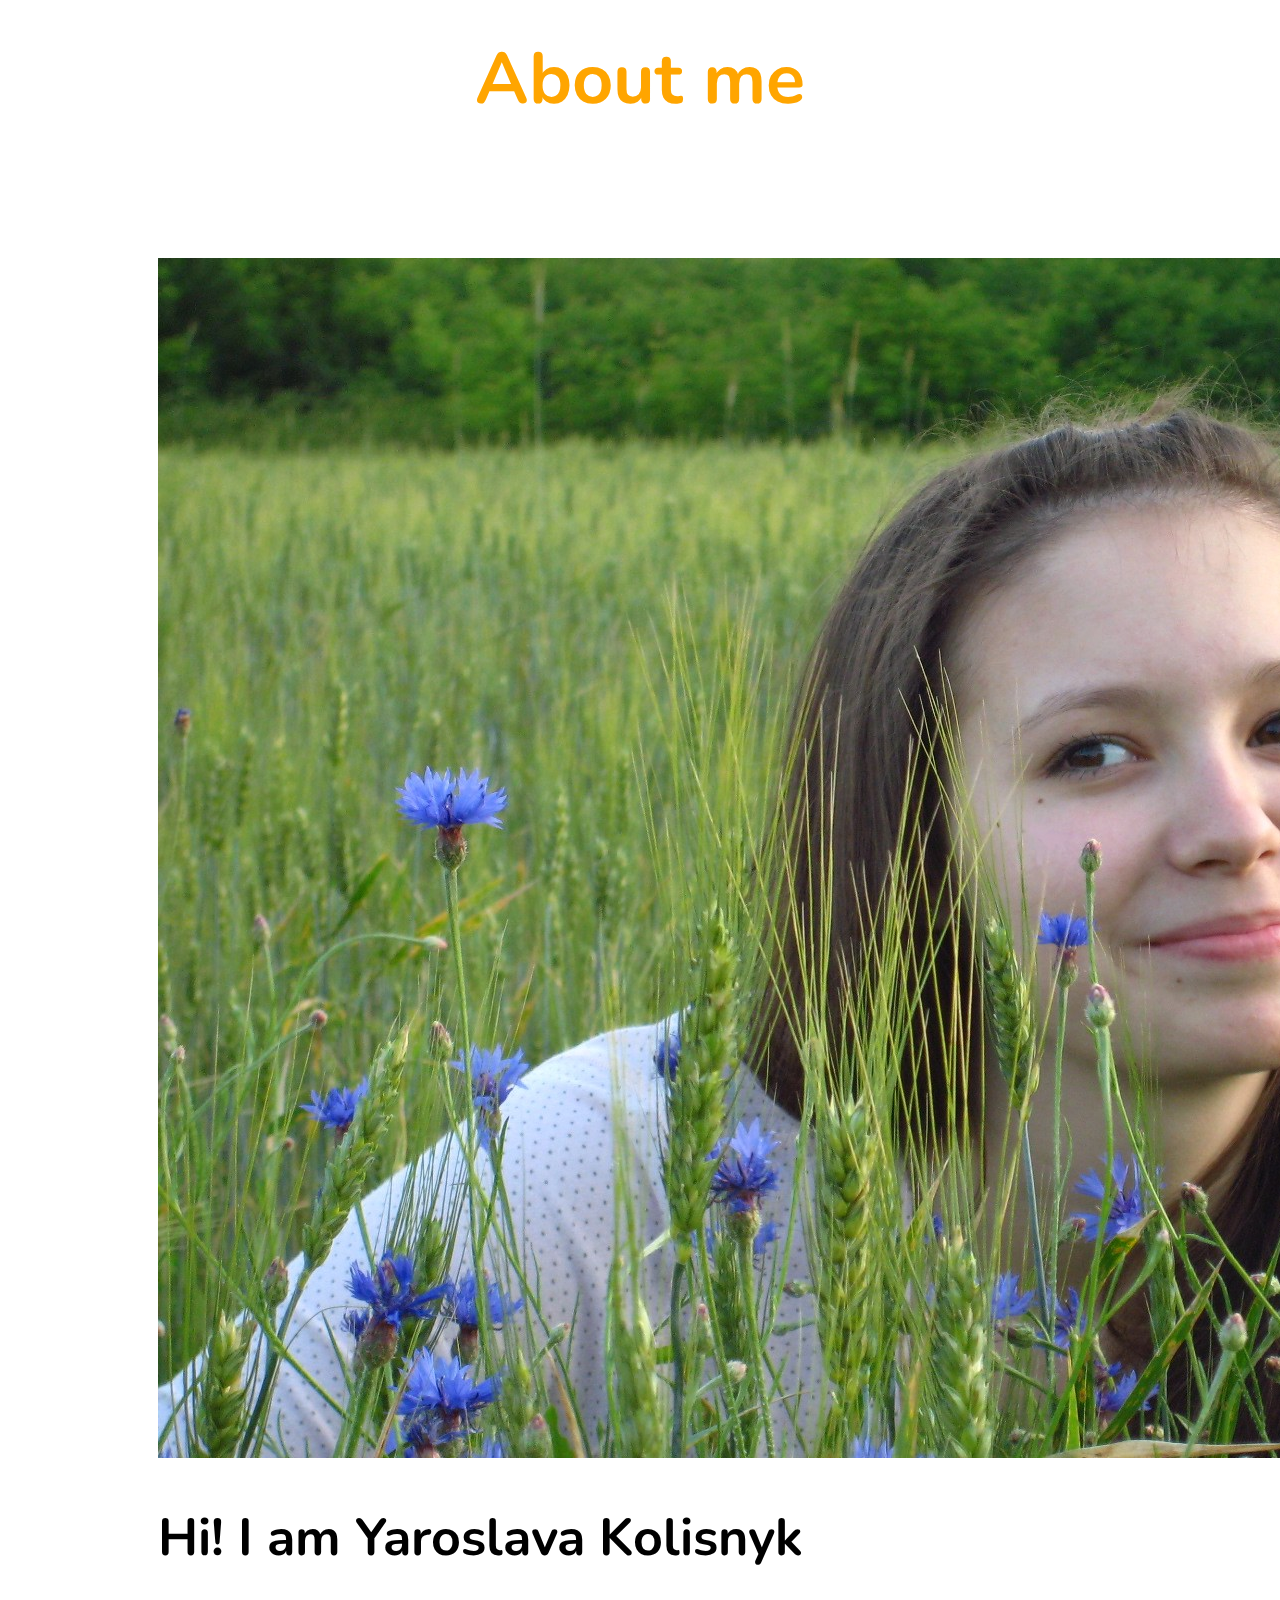
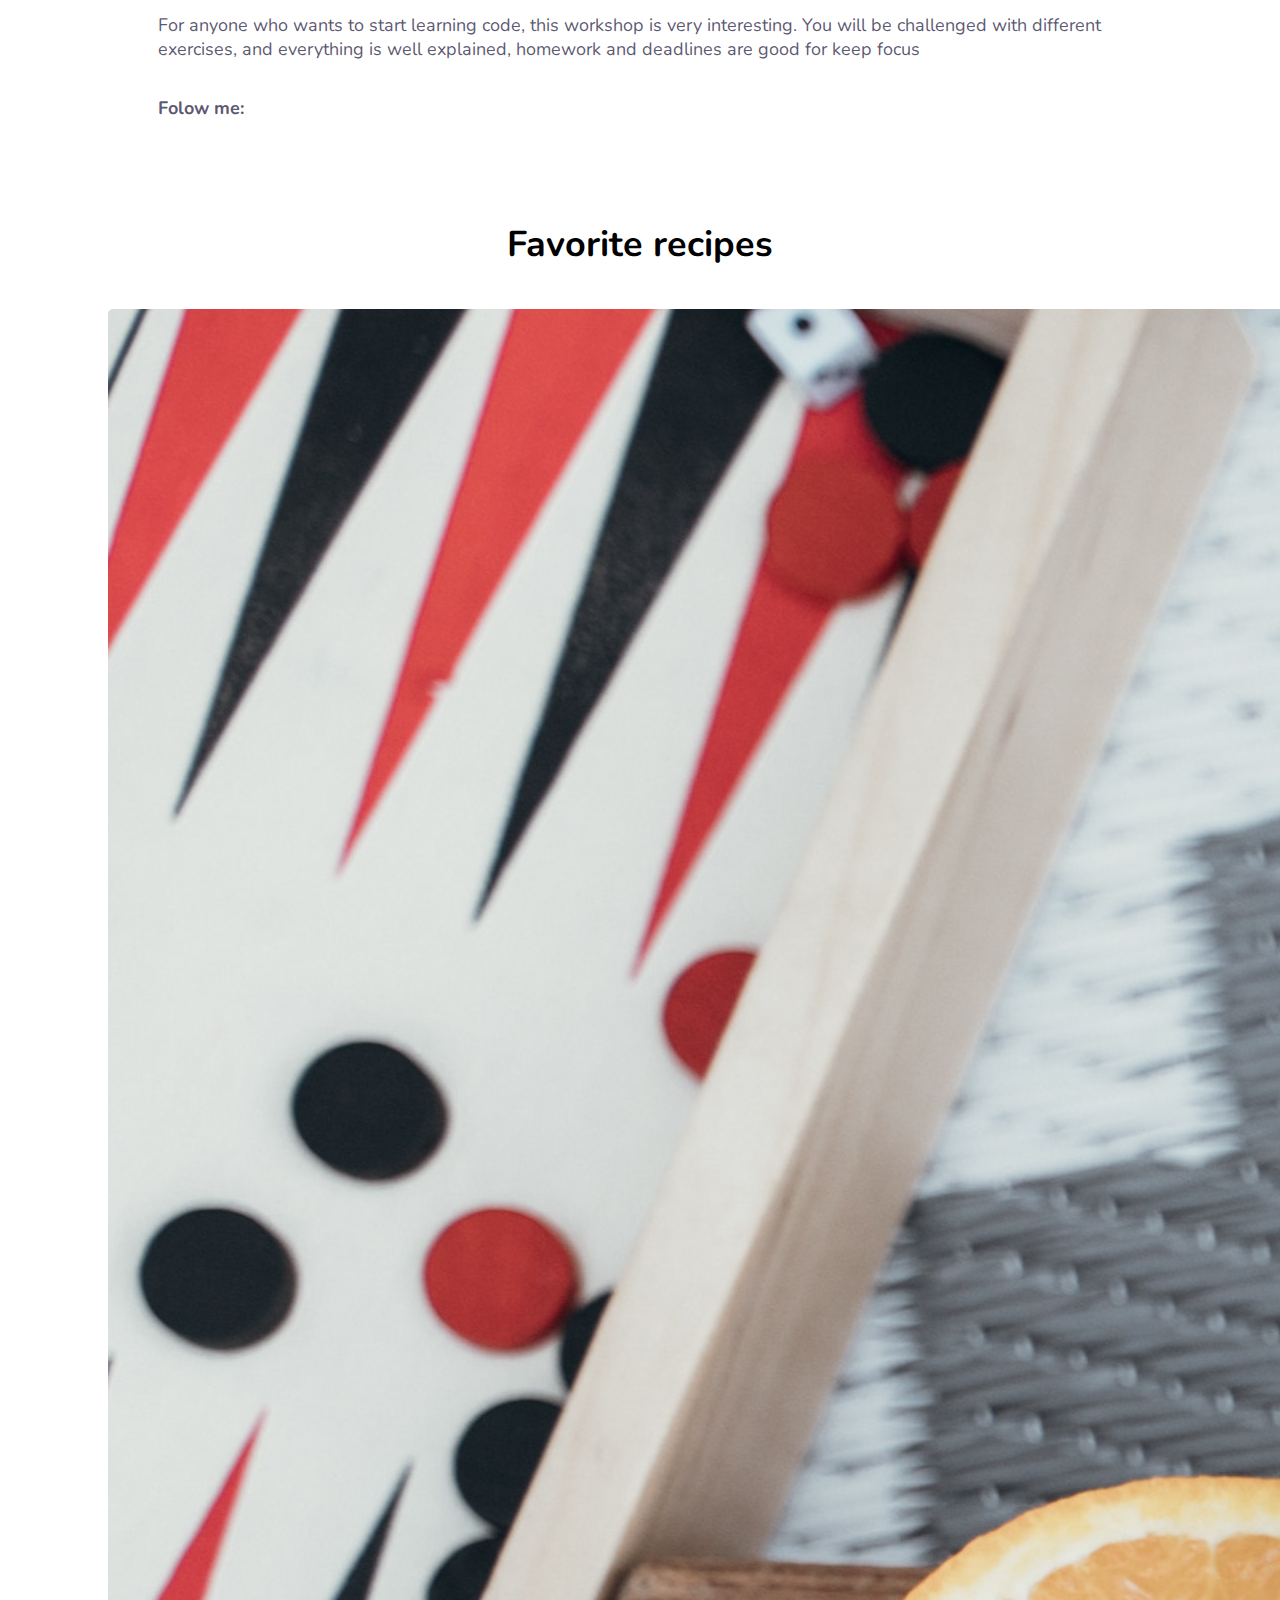
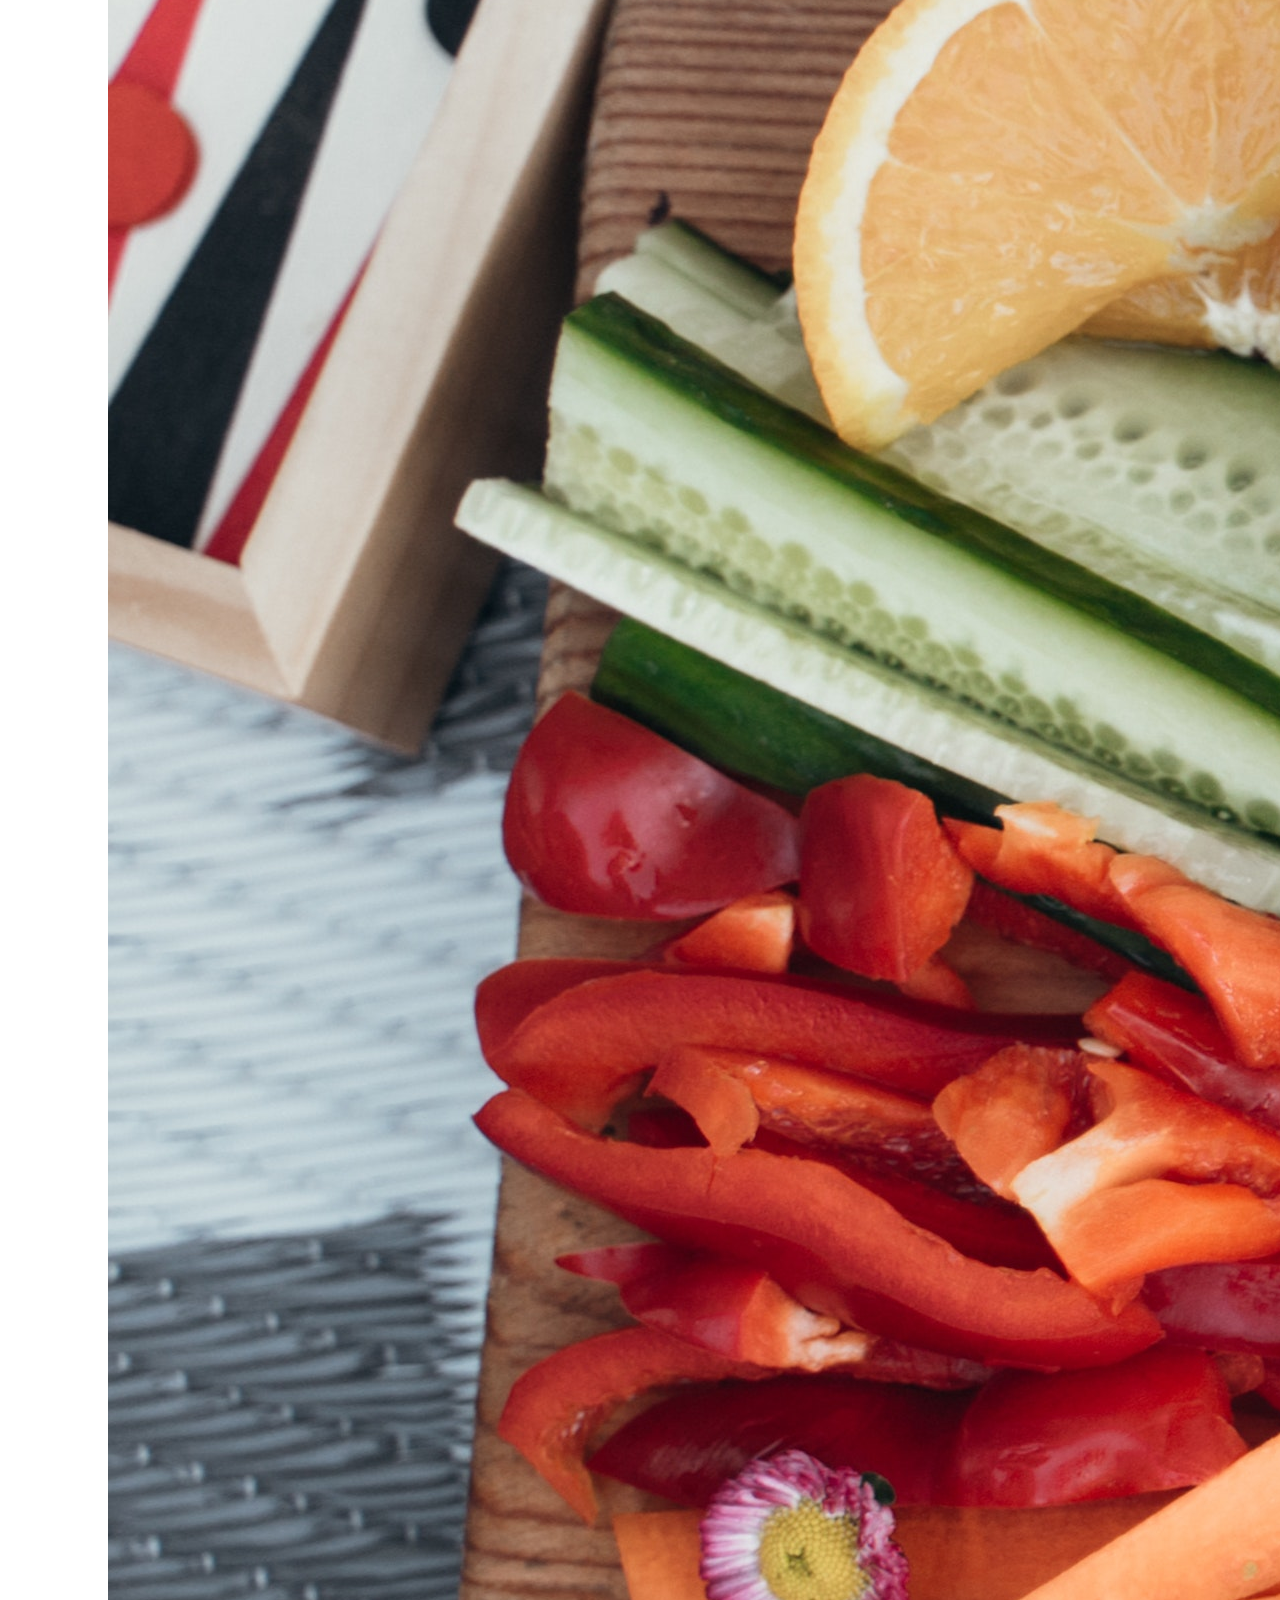
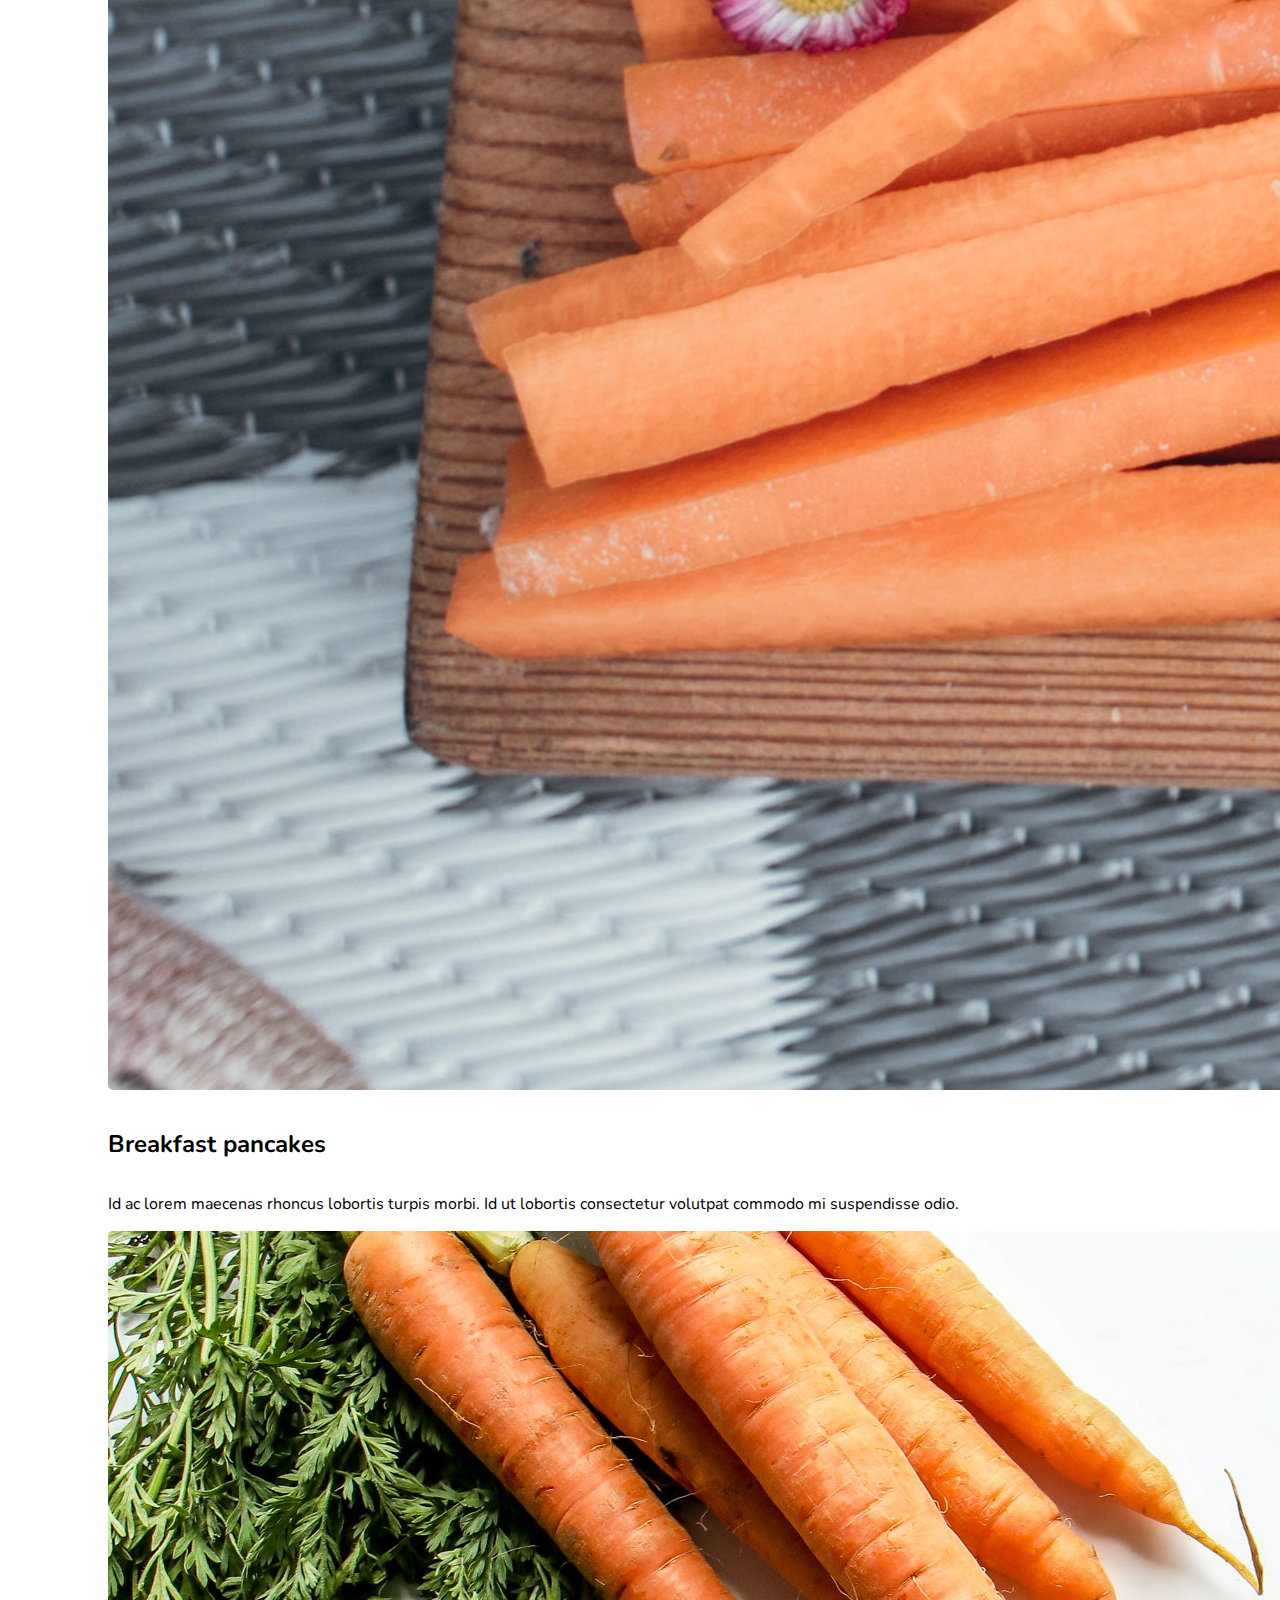
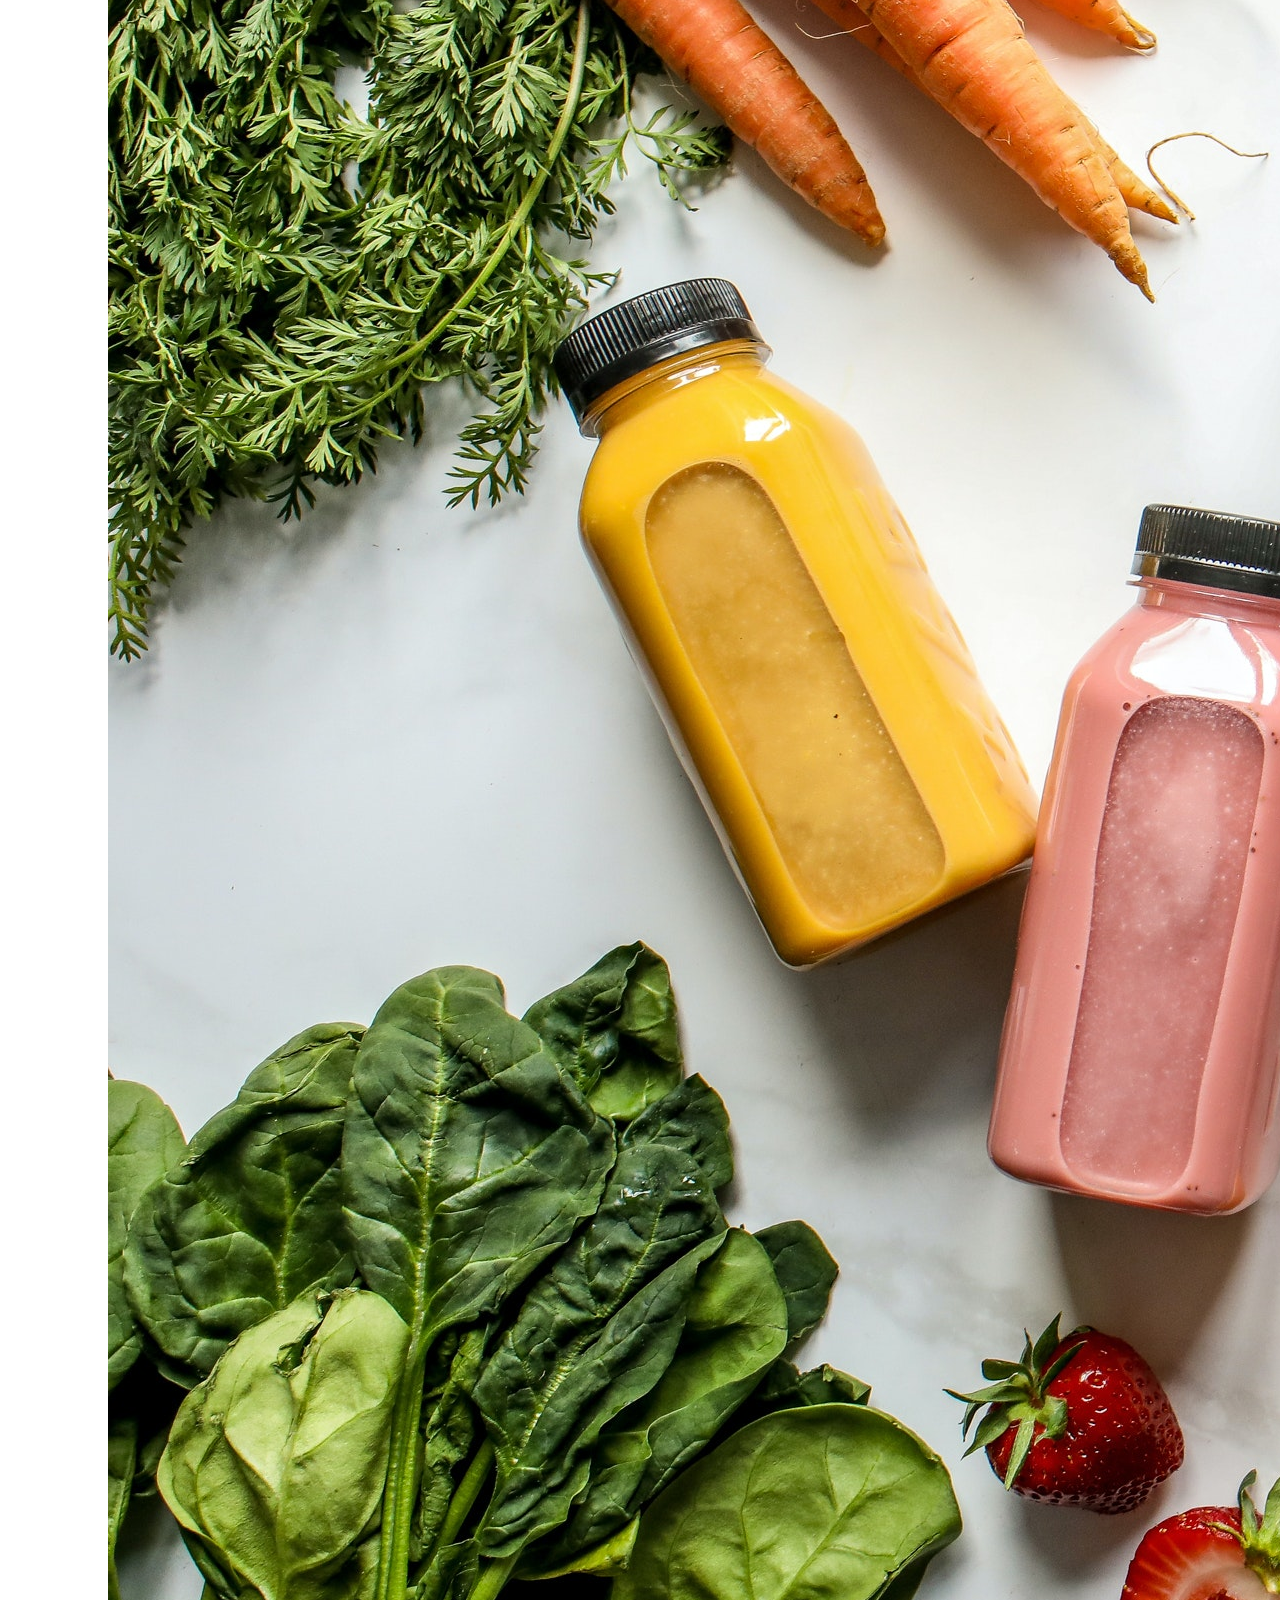
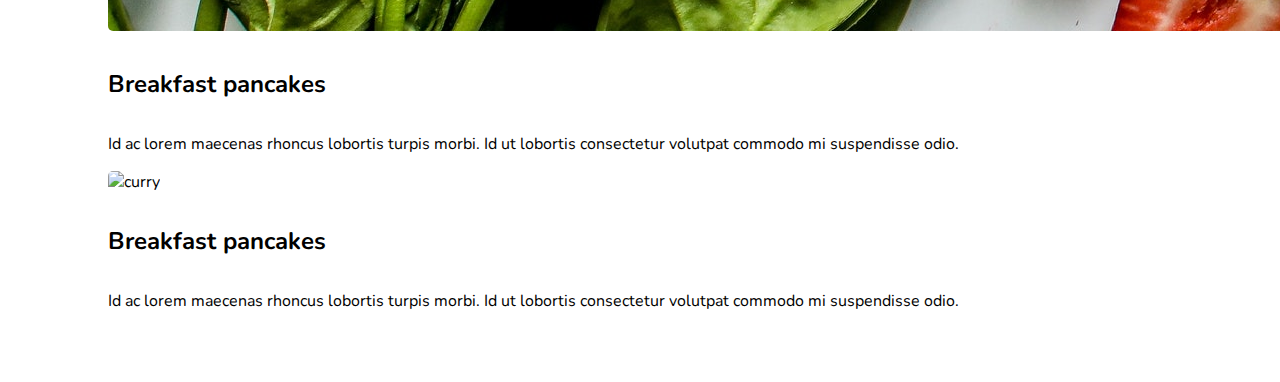
==== about.html @ 9cd42a3b "Adding about page" ====
<!DOCTYPE html>
<html lang="en">
  <head>
    <meta charset="UTF-8" />
    <meta name="viewport" content="width=device-width, initial-scale=1.0" />
    <link
      rel="stylesheet"
      href="path/to/font-awesome/css/font-awesome.min.css"
    />
    <script
      src="https://kit.fontawesome.com/18f5635f74.js"
      crossorigin="anonymous"
    ></script>

    <!-- CSS only font-family: 'Nunito', sans-serif;-->
    <link
      href="https://cdn.jsdelivr.net/npm/bootstrap@5.2.0-beta1/dist/css/bootstrap.min.css"
      rel="stylesheet"
      integrity="sha384-0evHe/X+R7YkIZDRvuzKMRqM+OrBnVFBL6DOitfPri4tjfHxaWutUpFmBp4vmVor"
      crossorigin="anonymous"
    />
    <link rel="stylesheet" href="styles.css" />
    <!-- JavaScript Bundle with Popper <img
        src="images/pexels-alleksana-4113923.jpg"
        alt="backround-photo"
        class="background img-fluid"
      />-->
    <script
      src="https://cdn.jsdelivr.net/npm/bootstrap@5.2.0-beta1/dist/js/bootstrap.bundle.min.js"
      integrity="sha384-pprn3073KE6tl6bjs2QrFaJGz5/SUsLqktiwsUTF55Jfv3qYSDhgCecCxMW52nD2"
      crossorigin="anonymous"
    ></script>
    <link rel="preconnect" href="https://fonts.googleapis.com" />
    <link rel="preconnect" href="https://fonts.gstatic.com" crossorigin />
    <link
      href="https://fonts.googleapis.com/css2?family=Nunito:wght@400;700;800&display=swap"
      rel="stylesheet"
    />
    <title>Document</title>
  </head>
  <body>
    <h1>About me</h1>
    <div class="about-section">
      <div class="row">
        <div class="col-lg-6 mt-2">
          <img
            src="images/Yasia.JPG"
            alt="my photo"
            class="img-fluid rounded"
          />
        </div>
        <div class="col-lg-6 mt-2">
          <h2>Hi! I am Yaroslava Kolisnyk</h2>
          <p class="text-muted mb-5 about-me">
            For anyone who wants to start learning code, this workshop is very
            interesting. You will be challenged with different exercises, and
            everything is well explained, homework and deadlines are good for
            keep focus
          </p>
          <p class="mt-5 follow-me">
            Folow me:<a href="#" class="btn branding view-project"
              ><i class="fa-brands fa-instagram"></i
            ></a>
            <a href="#" class="btn branding view-project"
              ><i class="fa-brands fa-linkedin"></i
            ></a>
            <a href="#" class="btn branding view-project"
              ><i class="fa-brands fa-facebook"></i
            ></a>
          </p>
        </div>
      </div>
    </div>
    <div class="container">
      <h3>Favorite recipes</h3>
      <div class="row">
        <div class="col-4">
          <img
            src="images/snack2.jpg"
            alt="snack"
            class="img-fluid favorite-recipes"
          />
          <h4>Breakfast pancakes</h4>
          <p>
            Id ac lorem maecenas rhoncus lobortis turpis morbi. Id ut lobortis
            consectetur volutpat commodo mi suspendisse odio.
          </p>
        </div>
        <div class="col-4">
          <img
            src="images/smoothy.jpg"
            alt="smoothy"
            class="img-fluid favorite-recipes"
          />
          <h4>Breakfast pancakes</h4>
          <p>
            Id ac lorem maecenas rhoncus lobortis turpis morbi. Id ut lobortis
            consectetur volutpat commodo mi suspendisse odio.
          </p>
        </div>
        <div class="col-4">
          <img
            src="images/chickpeas curry rise hor.jpg"
            alt="curry"
            class="img-fluid favorite-recipes"
          />
          <h4>Breakfast pancakes</h4>
          <p>
            Id ac lorem maecenas rhoncus lobortis turpis morbi. Id ut lobortis
            consectetur volutpat commodo mi suspendisse odio.
          </p>
        </div>
      </div>
    </div>
  </body>
</html>
---- styles.css ----
pexels-fuzzy-rescue-3669638 :root {
  --button-color: #57458e;
  --background-img: url;
  --default-font-family: `Nunito`, sans-serif;
  --h2-colour: #352a57;
}

body {
  font-family: "Nunito", sans-serif;
}

h1 {
  font-size: 72px;
  font-weight: bold;
  line-height: 98px;
  color: orange;
  margin: 30px auto 20px;
  text-align: center;
}

h3 {
  text-align: center;
  font-weight: bold;
  font-size: 36px;
  line-height: 49px;
  margin-bottom: 40px;
}
.hero p {
  font-weight: normal;
  line-height: 30px;
  font-size: 24px;
  line-height: 35px;
  color: white;
  font-weight: bold;
}
.hero {
  background: url(images/pexels-alleksana-4113923.jpg) no-repeat right 35%
    bottom 15% fixed;
  background-size: cover;
  text-align: center;
  padding: 100px 10px;
  max-height: 400px;
  margin-bottom: 100px;
}
.menu {
  border-radius: 5px;
  height: 300px;
  width: auto;
}
.recipe-container {
  margin: 100px 120px;
}

.recipe-container p {
  color: black;
  margin-top: 20px;
  font-size: 28px;
  font-weight: bold;
}

.background {
  position: absolute;
  left: 0;
  top: 0;
  bottom: 0;
  right: 0;
  display: block;
  margin: 0 auto;
  width: auto;
  z-index: -1;
  height: 100%;
  background-position: center;
}

.about-section {
  padding: 100px 10px 0;
  margin: 30px 140px 0;
}

.about-section h2 {
  font-size: 52px;
  line-height: 1.2;

  font-weight: bold;
}

.about-section h3 {
  font-size: 24px;
  color: var(--h2-colour);
  margin: 20px auto;
}

.about-section p {
  font-size: 18px;
  color: #272142c3;
  margin-top: 35px;
}

.follow-me {
  font-size: 18px;
  font-weight: bold;
}
.container {
  margin: 100px 100px 70px;
}
.favorite-recipes {
  border-radius: 5px;
  /*height: 300px;*/
  width: auto;
}
.col-4 h4 {
  font-size: 24px;
  line-height: 33px;
  font-weight: bold;
}
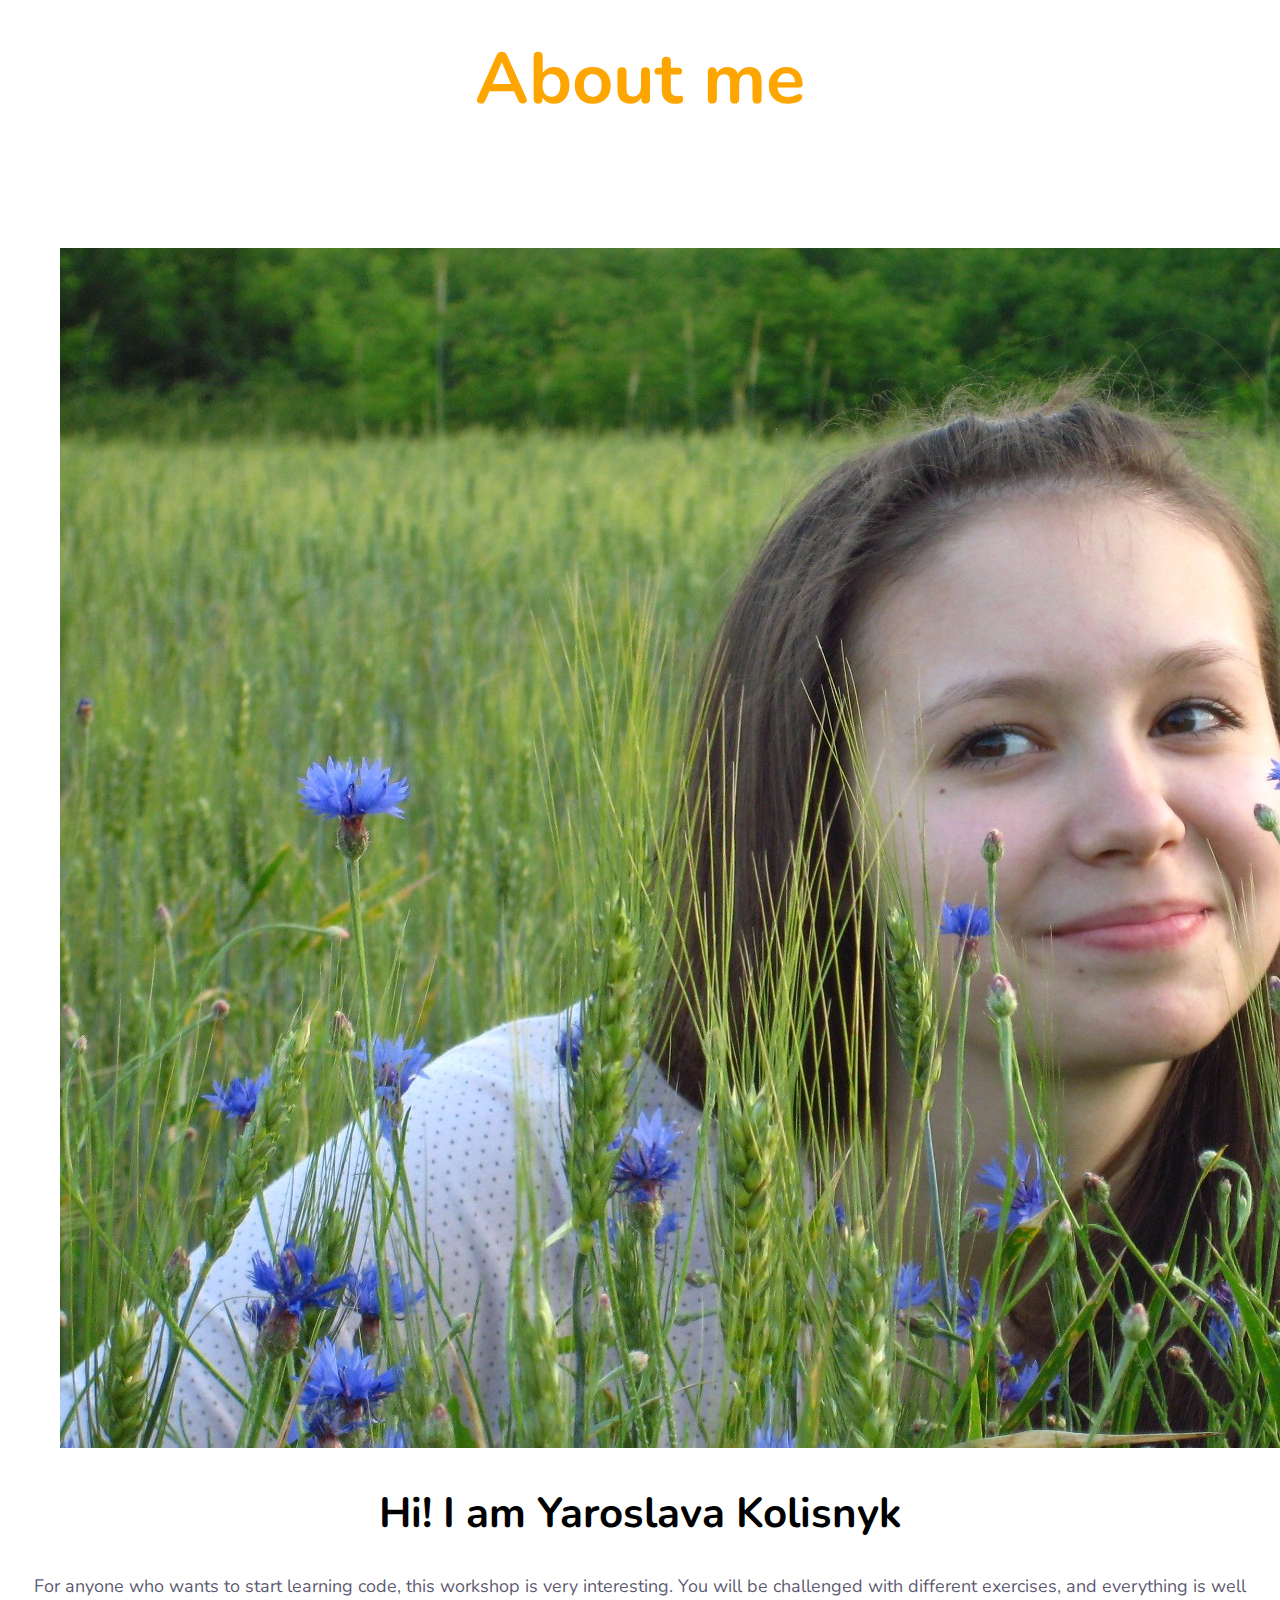
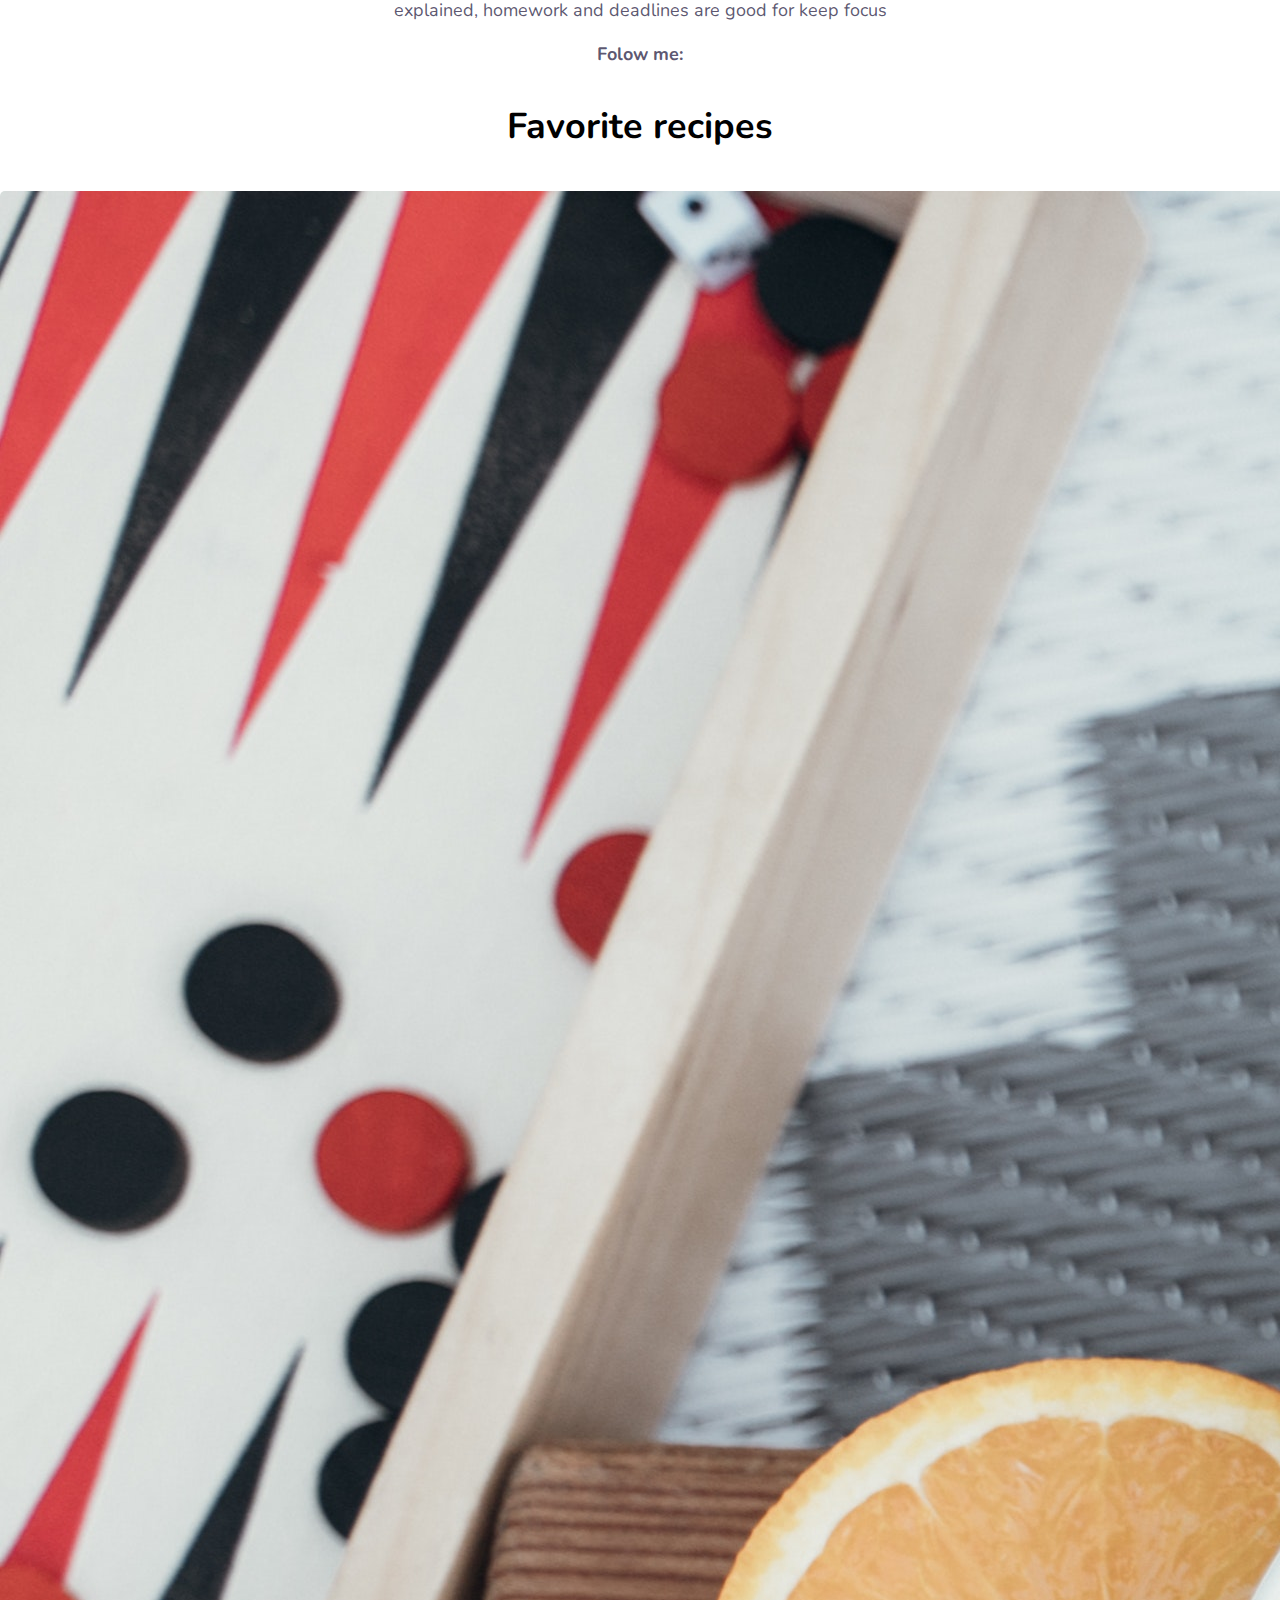
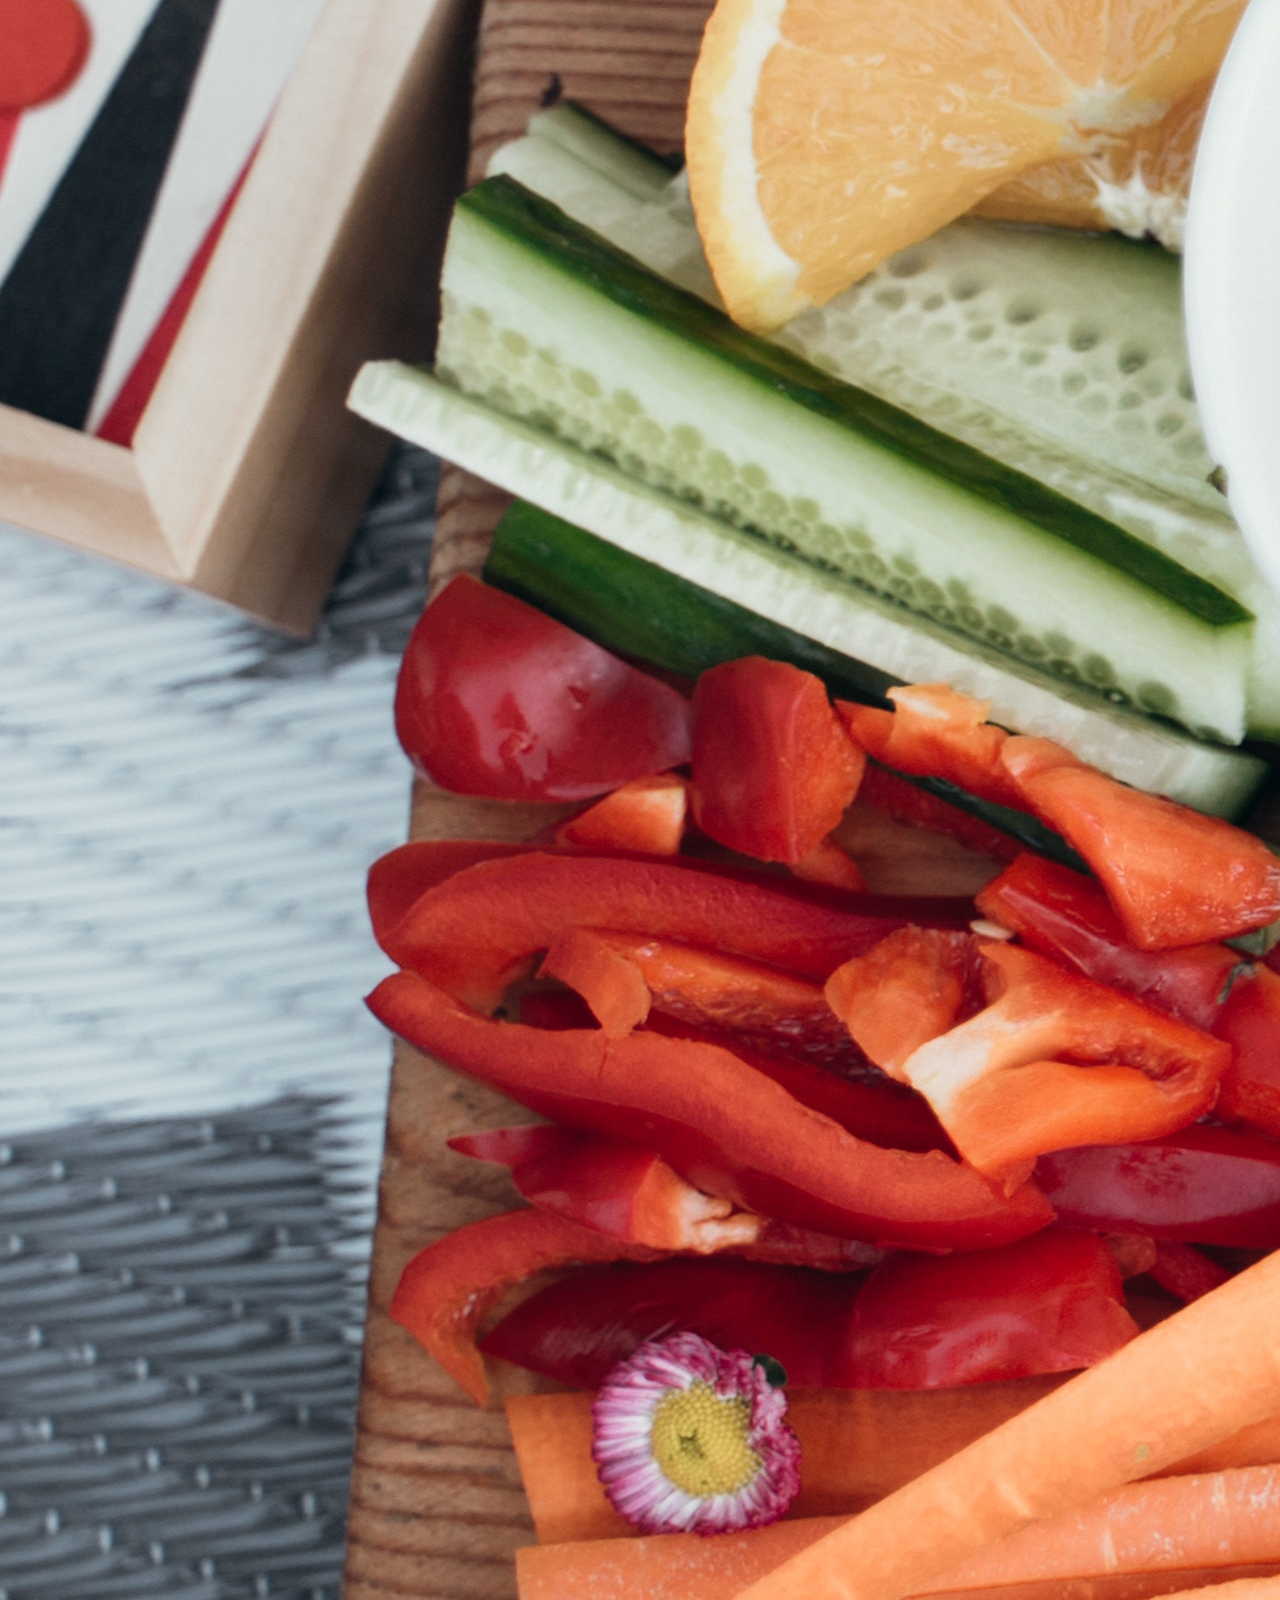
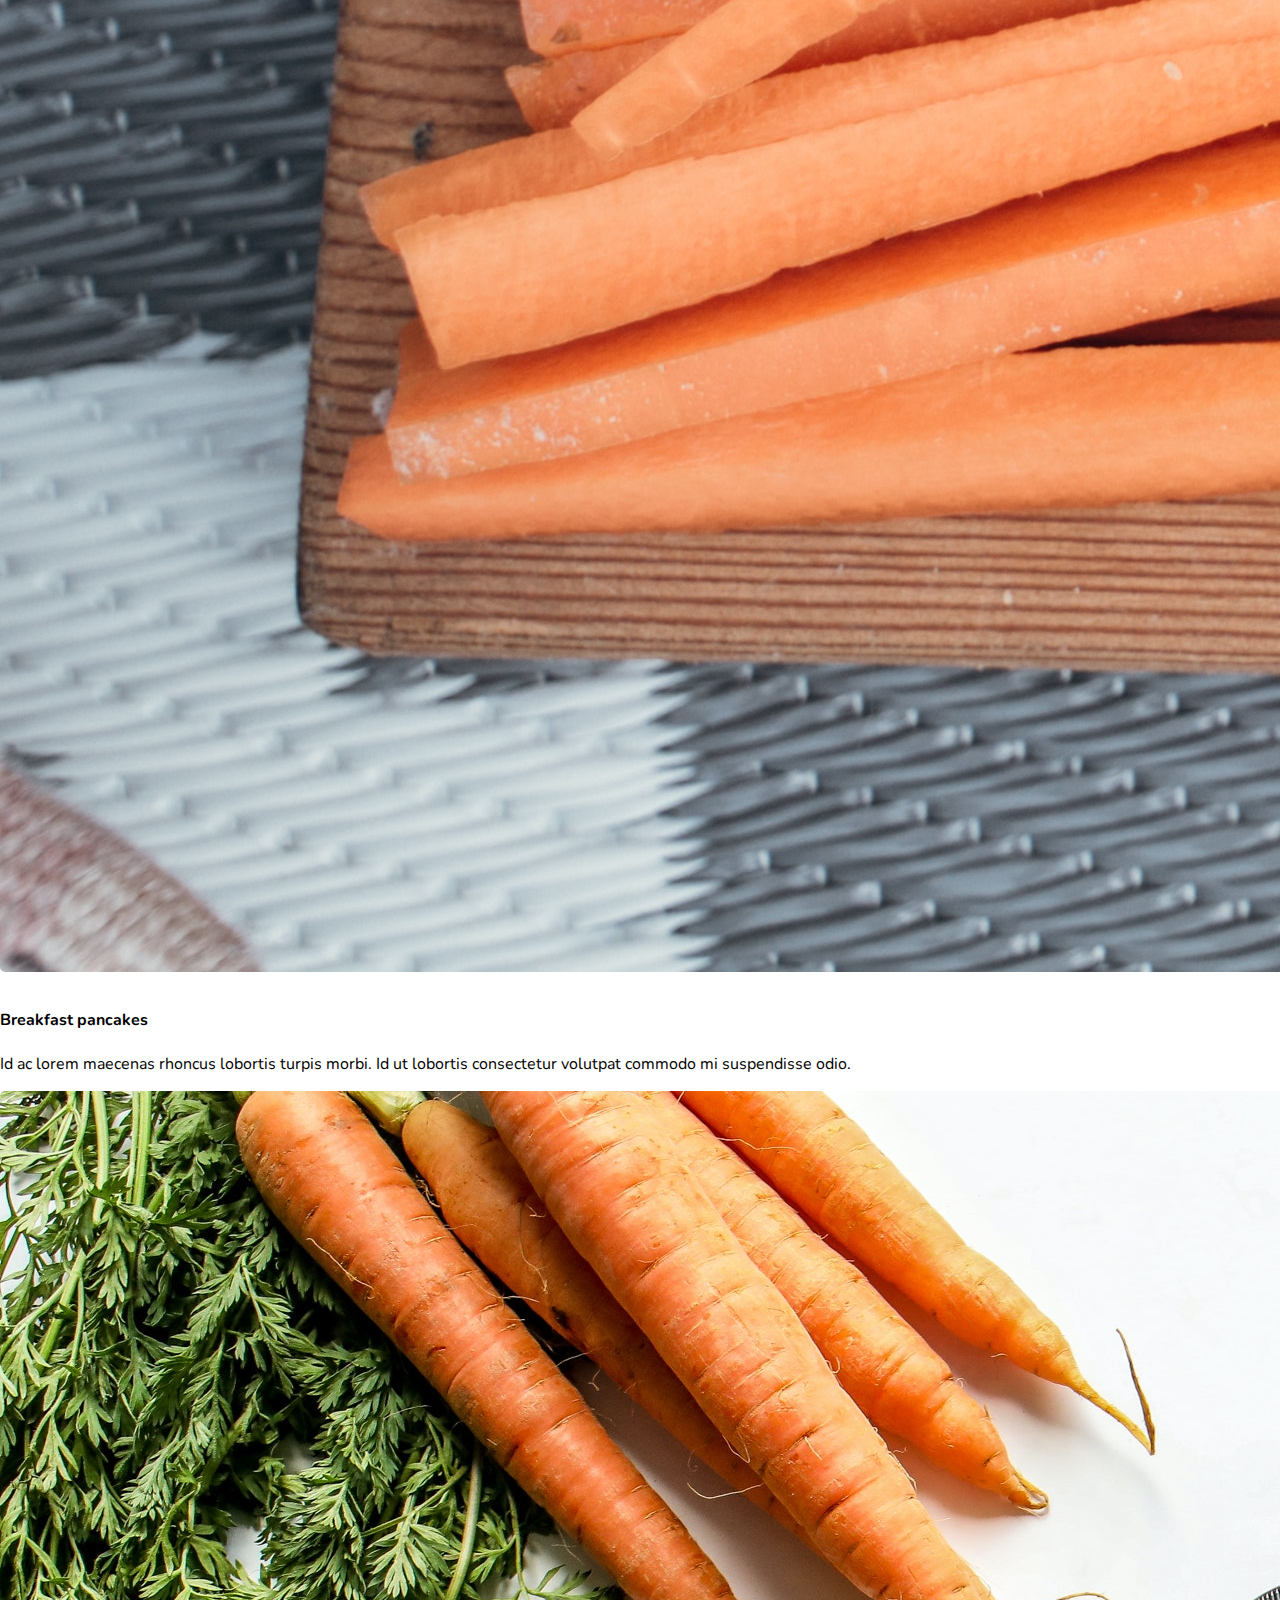
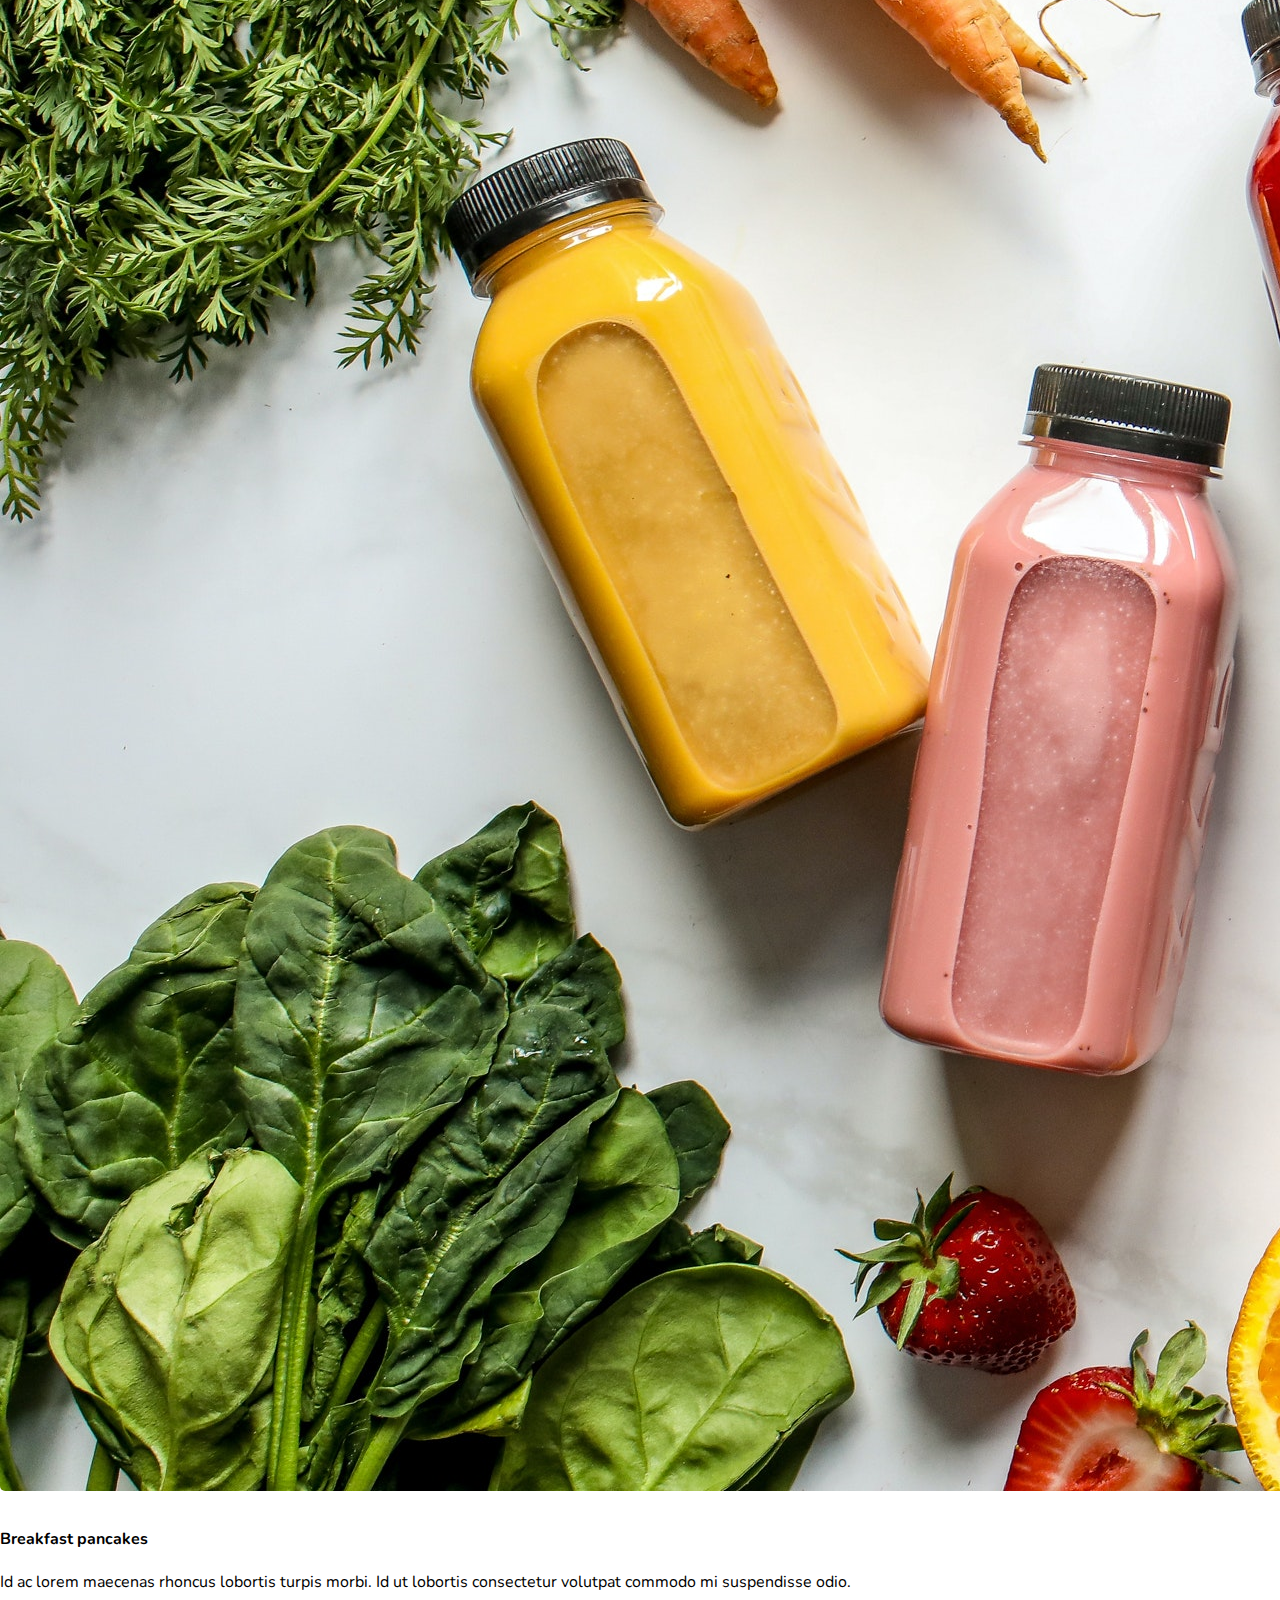
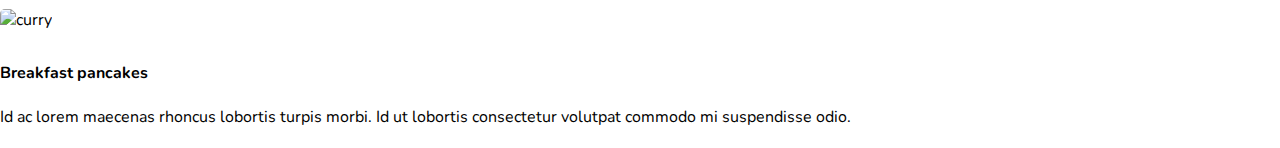
==== commit 71af3dae: "Making pages responsive" ====
--- a/about.html
+++ b/about.html
@@ -36,7 +36,7 @@
       href="https://fonts.googleapis.com/css2?family=Nunito:wght@400;700;800&display=swap"
       rel="stylesheet"
     />
-    <title>Document</title>
+    <title>About me</title>
   </head>
   <body>
     <h1>About me</h1>
@@ -46,11 +46,11 @@
           <img
             src="images/Yasia.JPG"
             alt="my photo"
-            class="img-fluid rounded"
+            class="img-fluid rounded my-photo"
           />
         </div>
         <div class="col-lg-6 mt-2">
-          <h2>Hi! I am Yaroslava Kolisnyk</h2>
+          <h2 class="about-name">Hi! I am Yaroslava Kolisnyk</h2>
           <p class="text-muted mb-5 about-me">
             For anyone who wants to start learning code, this workshop is very
             interesting. You will be challenged with different exercises, and
@@ -74,38 +74,38 @@
     <div class="container">
       <h3>Favorite recipes</h3>
       <div class="row">
-        <div class="col-4">
+        <div class="col-lg-4">
           <img
             src="images/snack2.jpg"
             alt="snack"
             class="img-fluid favorite-recipes"
           />
           <h4>Breakfast pancakes</h4>
-          <p>
+          <p class="recipe-description">
             Id ac lorem maecenas rhoncus lobortis turpis morbi. Id ut lobortis
             consectetur volutpat commodo mi suspendisse odio.
           </p>
         </div>
-        <div class="col-4">
+        <div class="col-lg-4">
           <img
             src="images/smoothy.jpg"
             alt="smoothy"
             class="img-fluid favorite-recipes"
           />
           <h4>Breakfast pancakes</h4>
-          <p>
+          <p class="recipe-description">
             Id ac lorem maecenas rhoncus lobortis turpis morbi. Id ut lobortis
             consectetur volutpat commodo mi suspendisse odio.
           </p>
         </div>
-        <div class="col-4">
+        <div class="col-lg-4">
           <img
             src="images/chickpeas curry rise hor.jpg"
             alt="curry"
             class="img-fluid favorite-recipes"
           />
           <h4>Breakfast pancakes</h4>
-          <p>
+          <p class="recipe-description">
             Id ac lorem maecenas rhoncus lobortis turpis morbi. Id ut lobortis
             consectetur volutpat commodo mi suspendisse odio.
           </p>
--- a/styles.css
+++ b/styles.css
@@ -7,6 +7,8 @@
 
 body {
   font-family: "Nunito", sans-serif;
+  display: block;
+  margin: 0 auto;
 }
 
 h1 {
@@ -24,6 +26,10 @@
   font-size: 36px;
   line-height: 49px;
   margin-bottom: 40px;
+}
+hr {
+  border: none;
+  border-top: 2px dashed #67d5d2;
 }
 .hero p {
   font-weight: normal;
@@ -34,9 +40,11 @@
   font-weight: bold;
 }
 .hero {
-  background: url(images/pexels-alleksana-4113923.jpg) no-repeat right 35%
-    bottom 15% fixed;
-  background-size: cover;
+  background: url(images/pexels-alleksana-4113923.jpg)
+    /*no-repeat center bottom -75%
+    contain*/;
+  background-size: 100% auto;
+  background-position-y: center;
   text-align: center;
   padding: 100px 10px;
   max-height: 400px;
@@ -48,7 +56,8 @@
   width: auto;
 }
 .recipe-container {
-  margin: 100px 120px;
+  display: block;
+  margin: 100px auto;
 }
 
 .recipe-container p {
@@ -72,15 +81,16 @@
   background-position: center;
 }
 
-.about-section {
+.about-section,
+.recipe-section {
   padding: 100px 10px 0;
   margin: 30px 140px 0;
+  text-align: center;
 }
 
 .about-section h2 {
   font-size: 52px;
   line-height: 1.2;
-
   font-weight: bold;
 }
 
@@ -101,11 +111,12 @@
   font-weight: bold;
 }
 .container {
-  margin: 100px 100px 70px;
+  display: block;
+  margin: 100px auto 70px;
 }
 .favorite-recipes {
+  margin-bottom: 10px;
   border-radius: 5px;
-  /*height: 300px;*/
   width: auto;
 }
 .col-4 h4 {
@@ -113,3 +124,129 @@
   line-height: 33px;
   font-weight: bold;
 }
+
+.recipe-details {
+  display: block;
+  width: 100%;
+  max-width: 760px;
+  margin: 0 auto 40px;
+}
+.recipe-section {
+  width: 770px;
+  text-align: center;
+  display: block;
+  margin: auto;
+}
+.recipe-section h2 {
+  text-align: center;
+  font-weight: bold;
+  font-size: 36px;
+}
+.ingredients-section,
+.how-to-section {
+  padding: 5px 10px 5px 10px;
+  width: 370px;
+  font-size: 18px;
+  line-height: 25px;
+  text-align: left;
+}
+
+.how-to-section h5 {
+  font-weight: 800;
+  color: #f65282;
+  margin-bottom: 10px;
+}
+.how-to-section p {
+  line-height: 30px;
+}
+
+@media (max-width: 1300px) {
+  .about-section p,
+  .container {
+    margin: 20px auto;
+  }
+  .about-section {
+    margin: auto;
+  }
+  h2.about-name {
+    font-size: 42px;
+  }
+  .recipe-container {
+    margin: 80px 20px;
+  }
+
+  .my-photo {
+    padding: 0 50px;
+  }
+}
+@media (max-width: 1000px) {
+  .about-section {
+    margin-top: 50px;
+    padding-top: 0;
+  }
+  .hero {
+    max-height: 350px;
+    background-position-y: top 100%;
+  }
+  .hero h1 {
+    line-height: 48px;
+    font-size: 48px;
+    margin-top: 0;
+  }
+  .hero p {
+    font-size: 18px;
+    line-height: 25px;
+  }
+}
+@media (max-width: 500px) {
+  .hero {
+    max-height: 270px;
+  }
+  h1 {
+    font-size: 42px;
+    margin-top: 50px;
+  }
+
+  .hero h1 {
+    font-size: 42px;
+    margin-bottom: 0px;
+    margin-top: 0;
+    line-height: 42px;
+  }
+
+  .about-section {
+    margin-top: 0px;
+  }
+  h2.about-name,
+  h3 {
+    font-size: 24px;
+    margin-bottom: 10px;
+  }
+  p.about-me,
+  p.follow-me,
+  p {
+    font-size: 14px;
+  }
+  .recipe-description {
+    display: none;
+  }
+  .favorite-recipes {
+    margin-top: 30px;
+  }
+}
+@media (max-width: 400px) {
+  .hero {
+    padding-top: 0px;
+    max-height: 180px;
+  }
+  h1,
+  .hero h1 {
+    font-size: 42px;
+    margin-bottom: 0px;
+    margin-top: 0;
+    line-height: 42px;
+  }
+  .hero p {
+    font-size: 18px;
+  }
+}
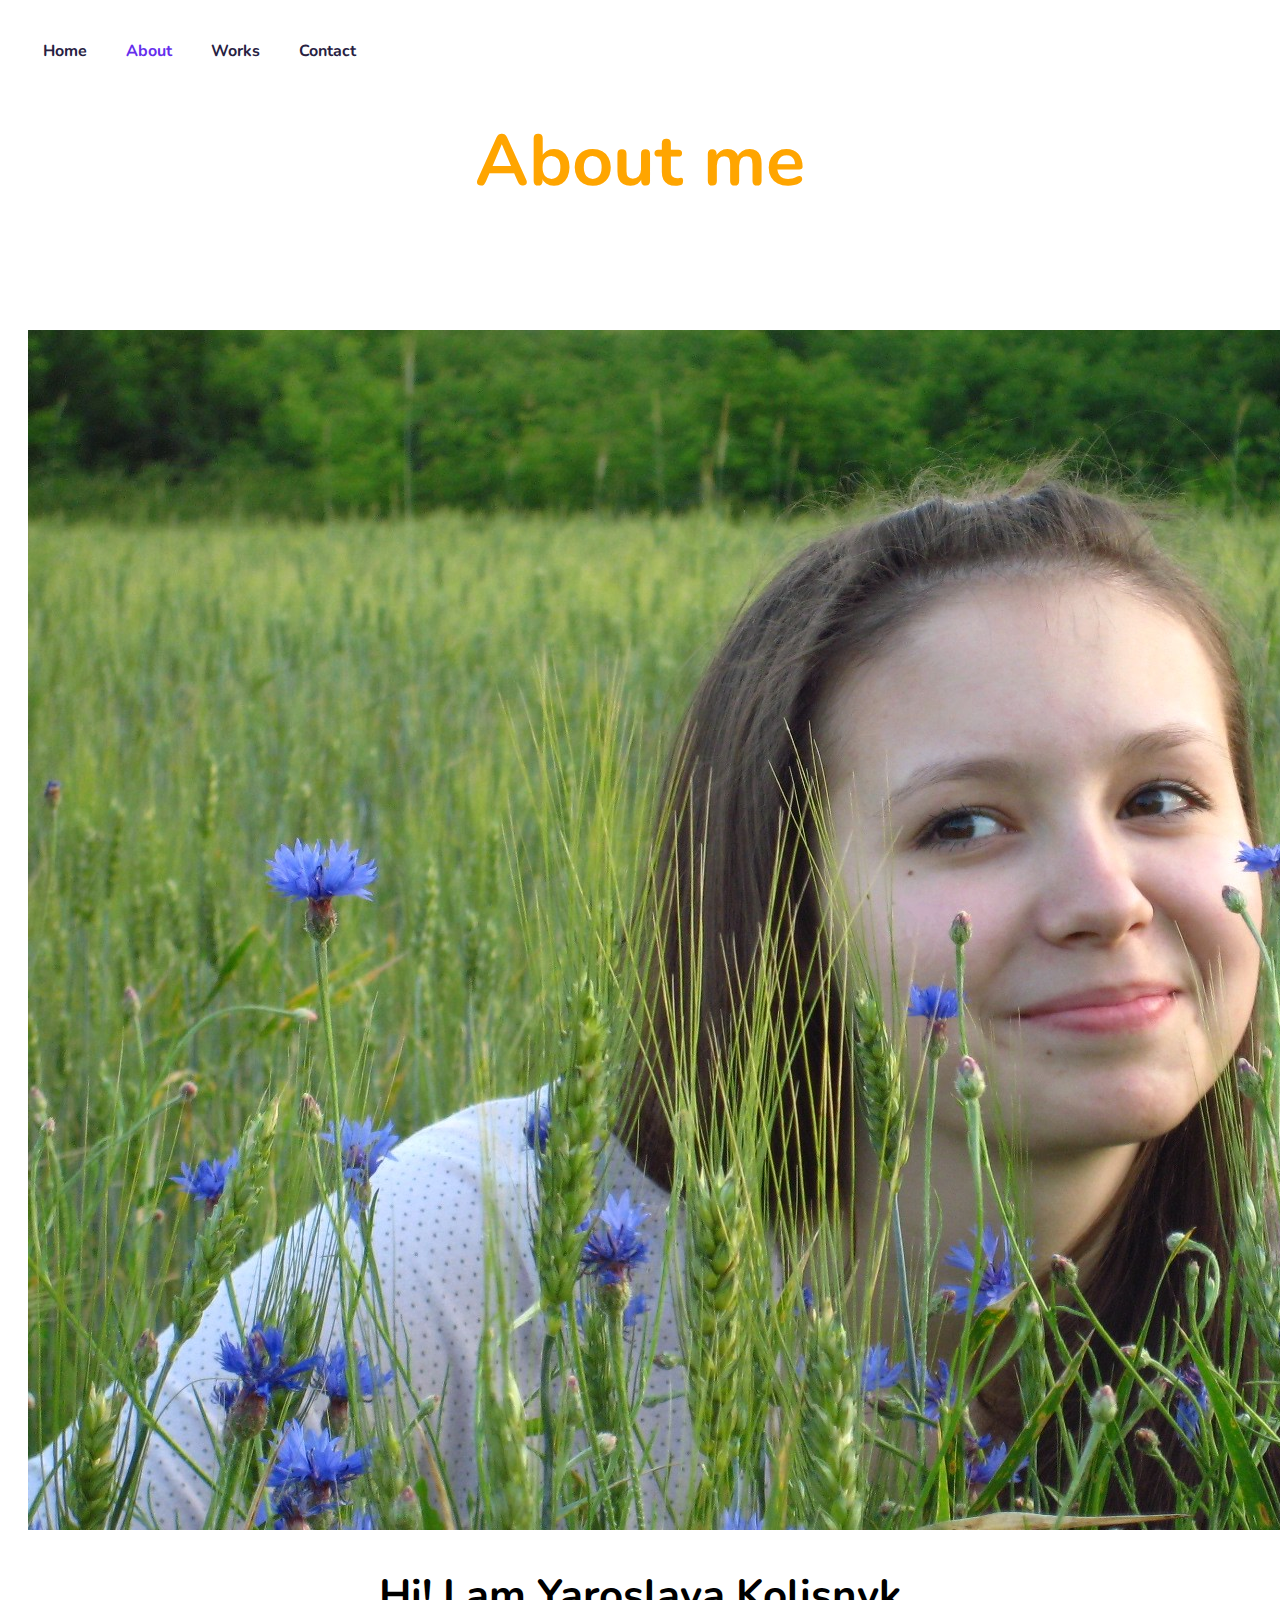
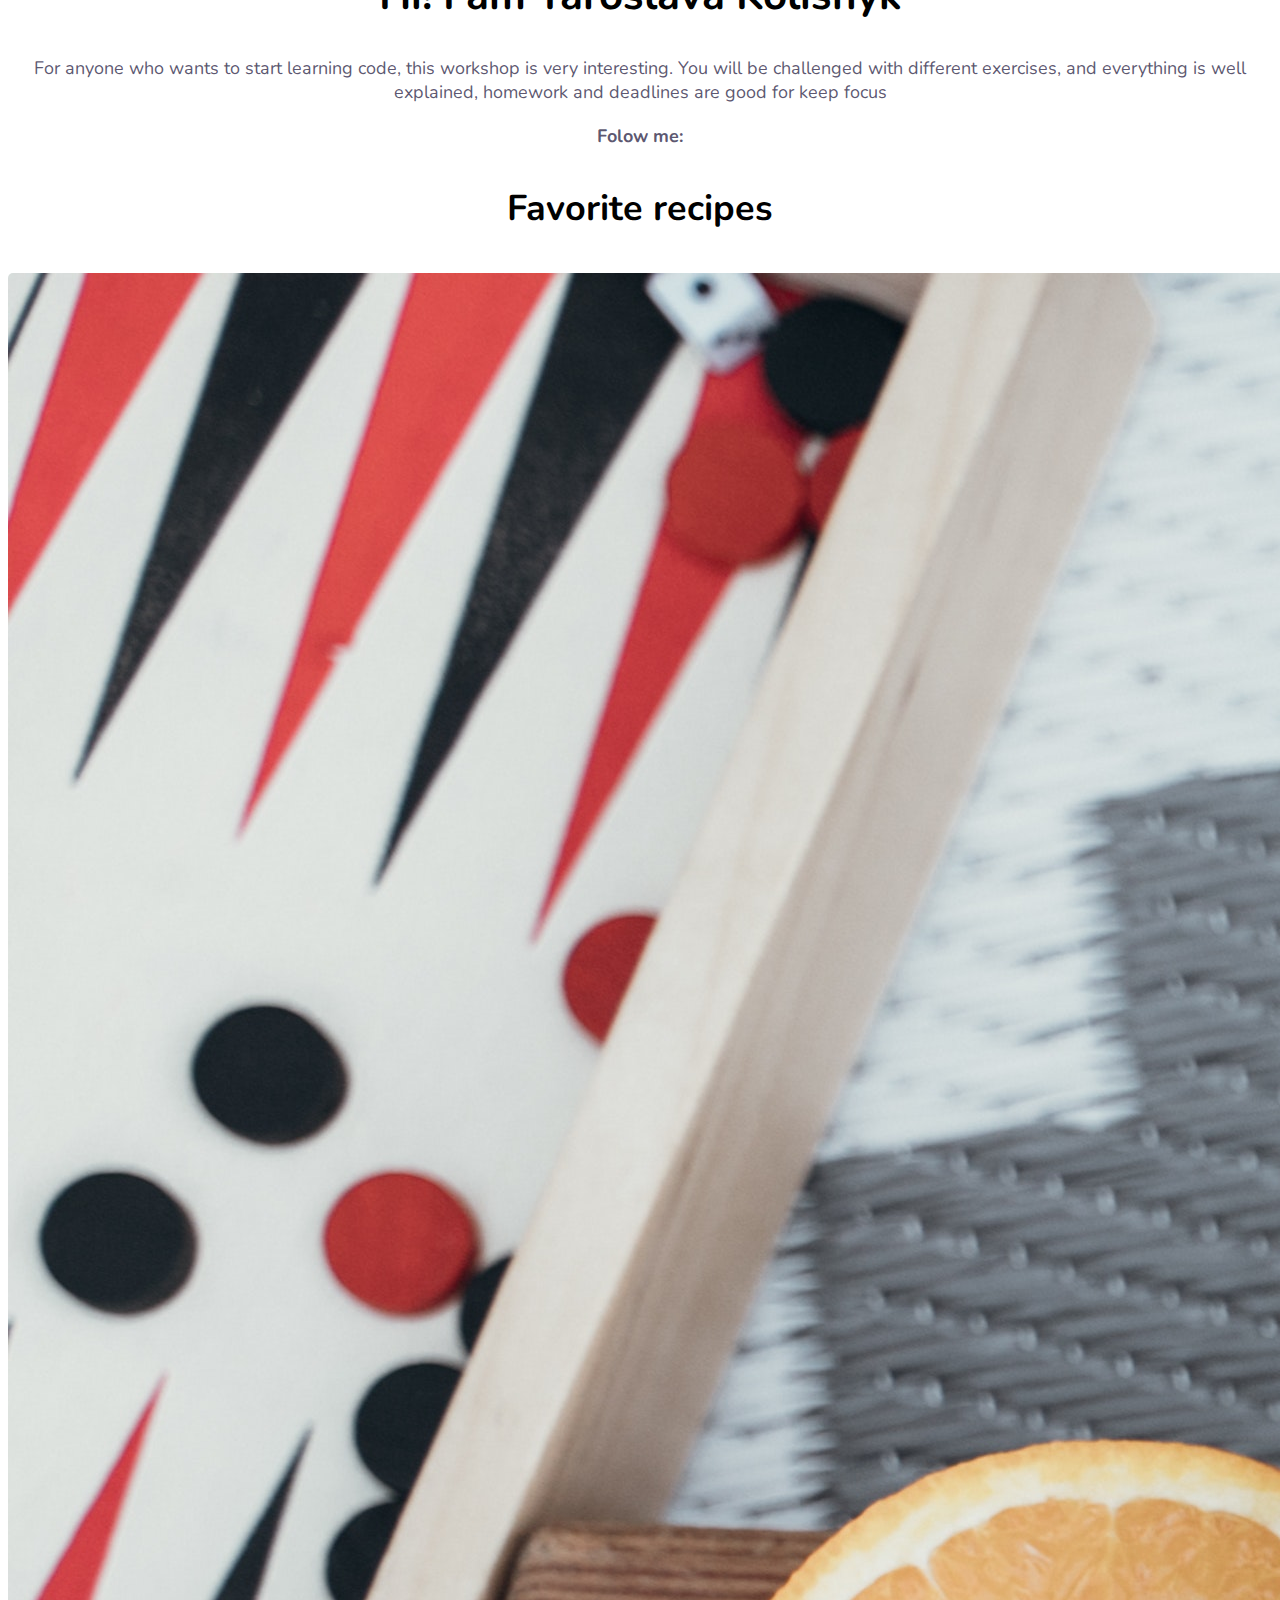
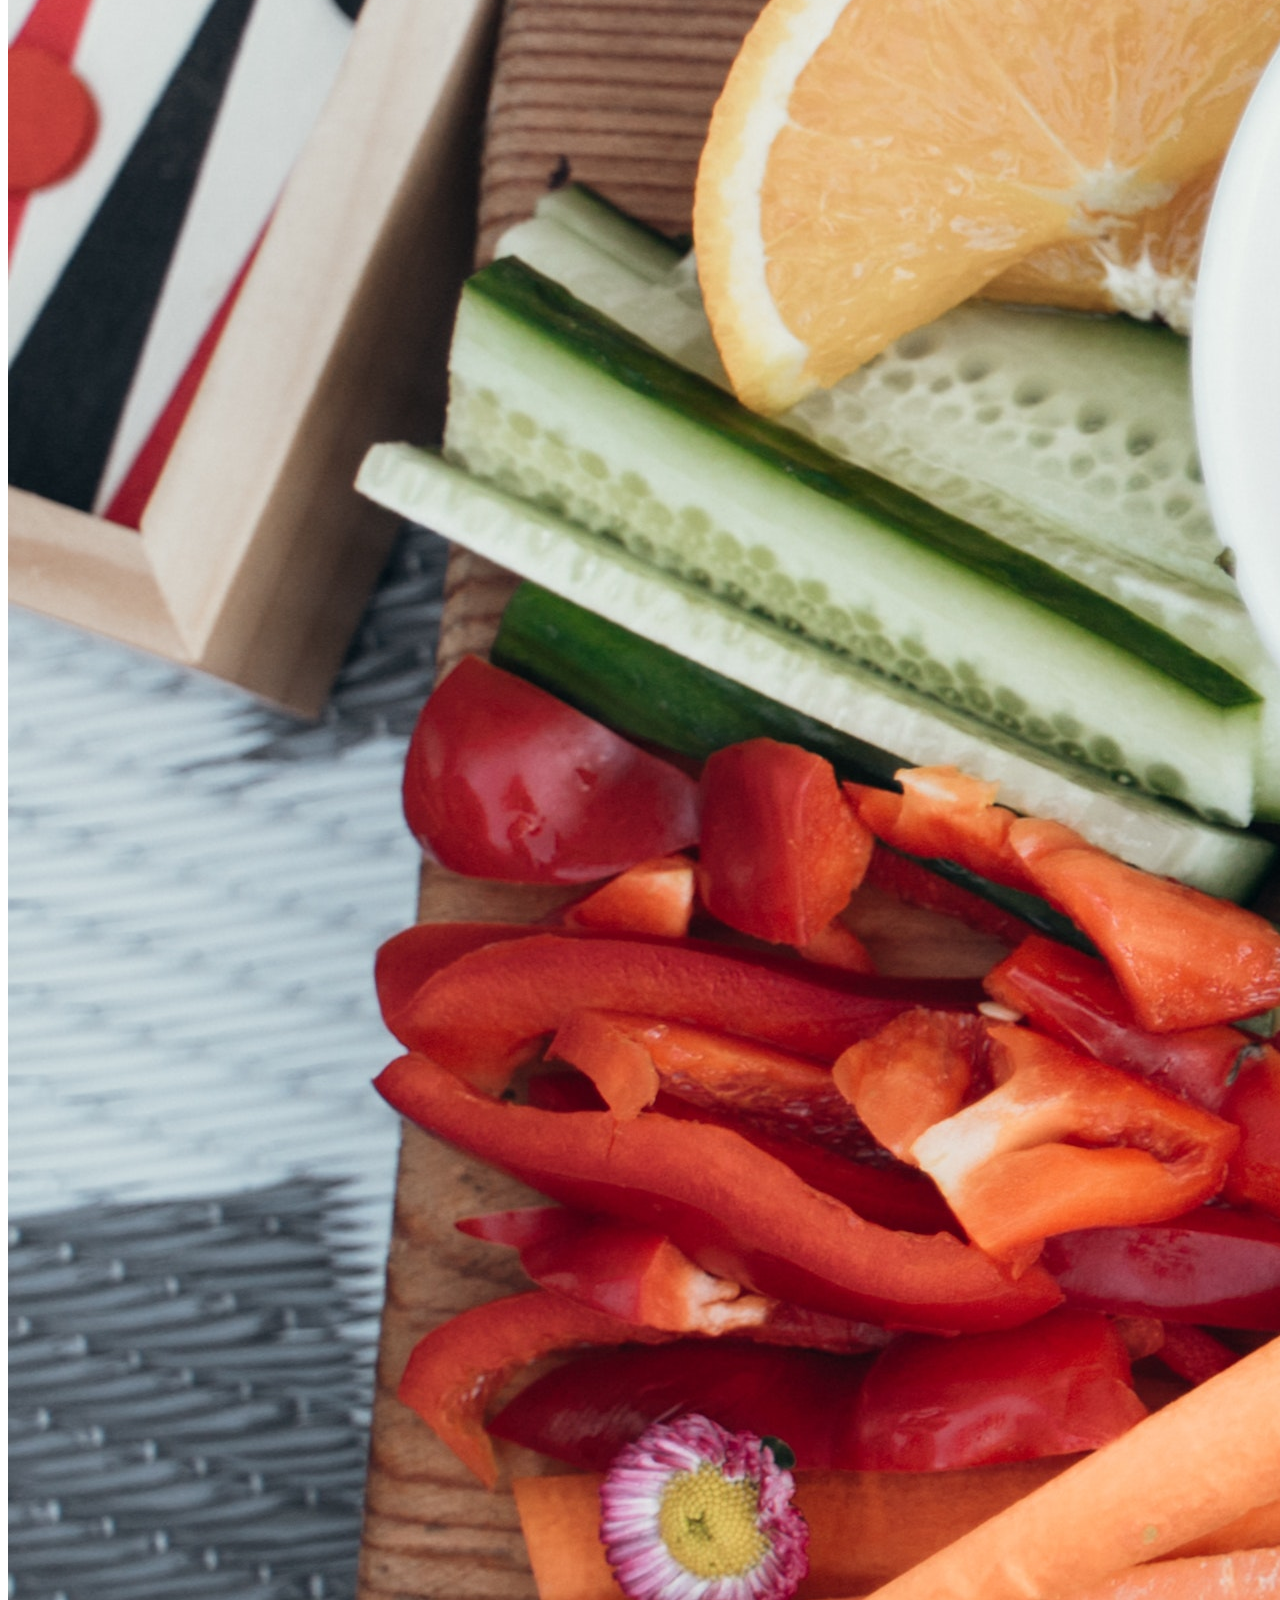
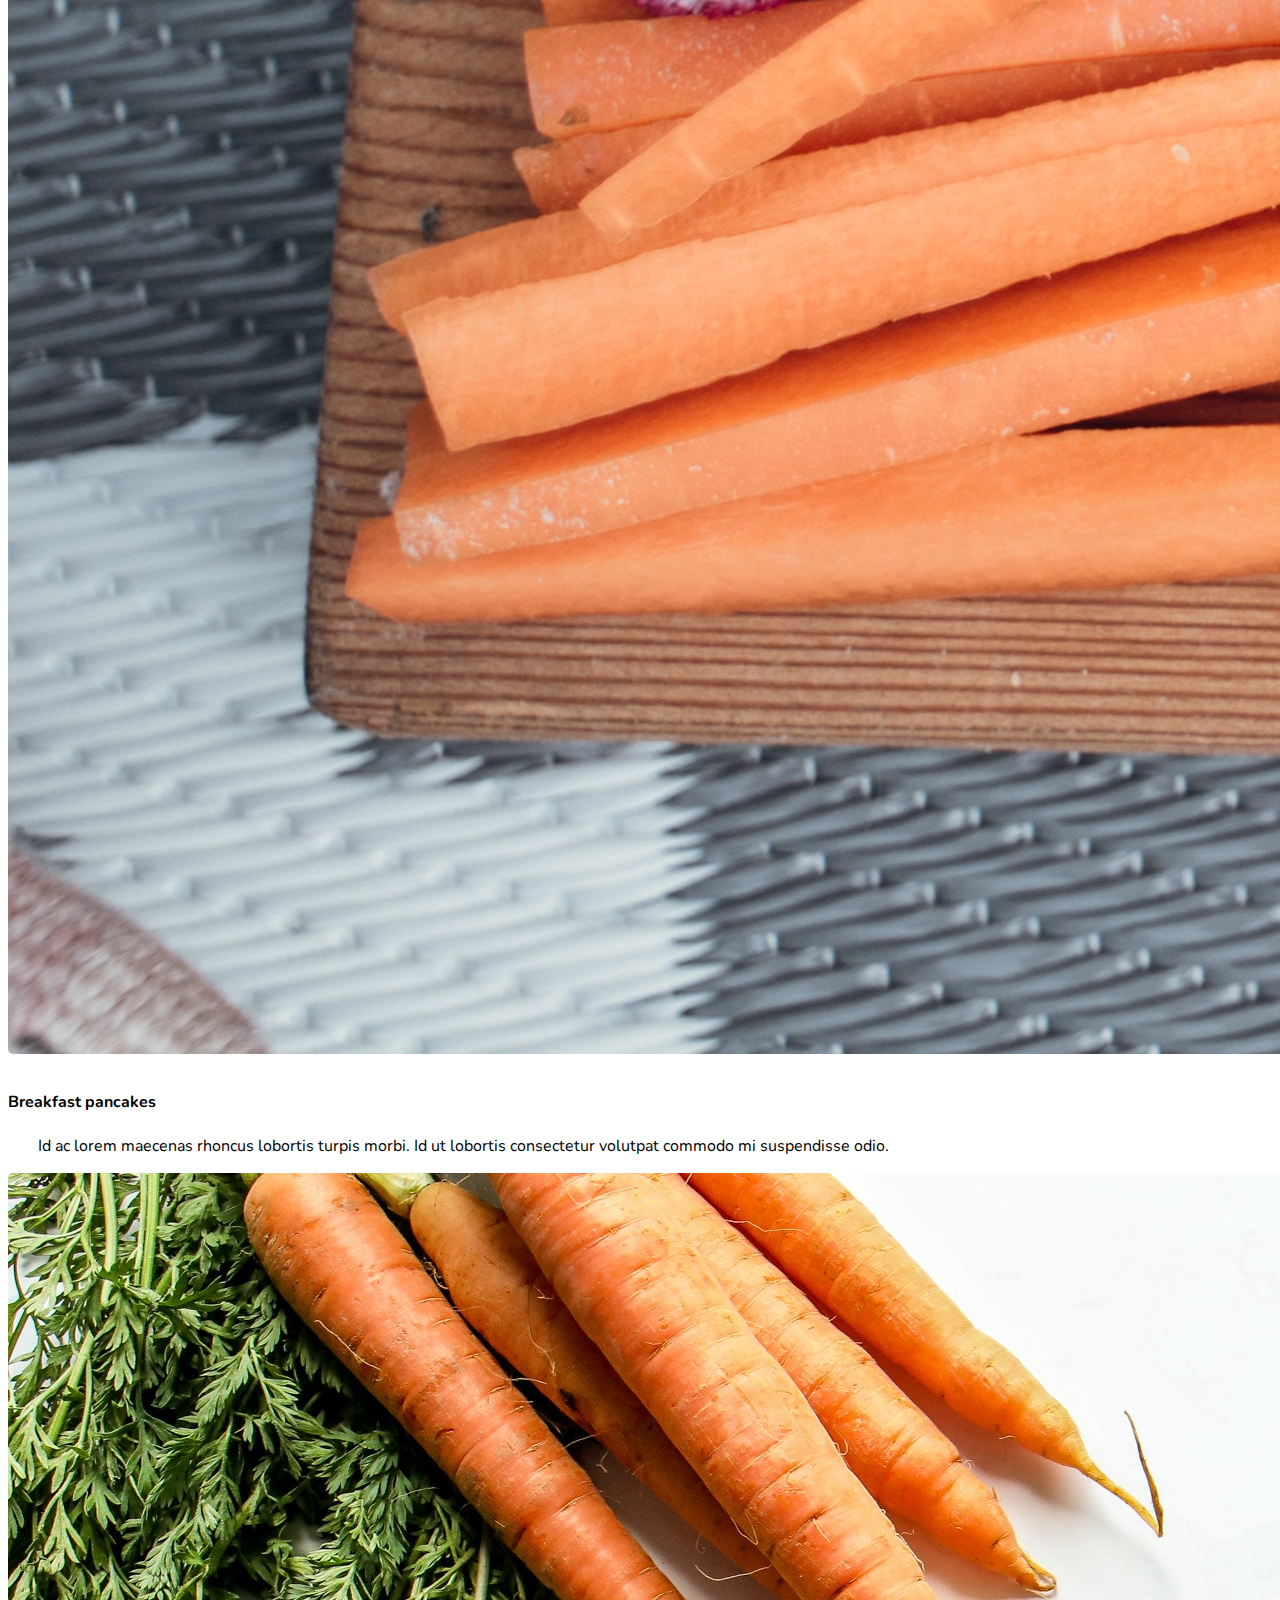
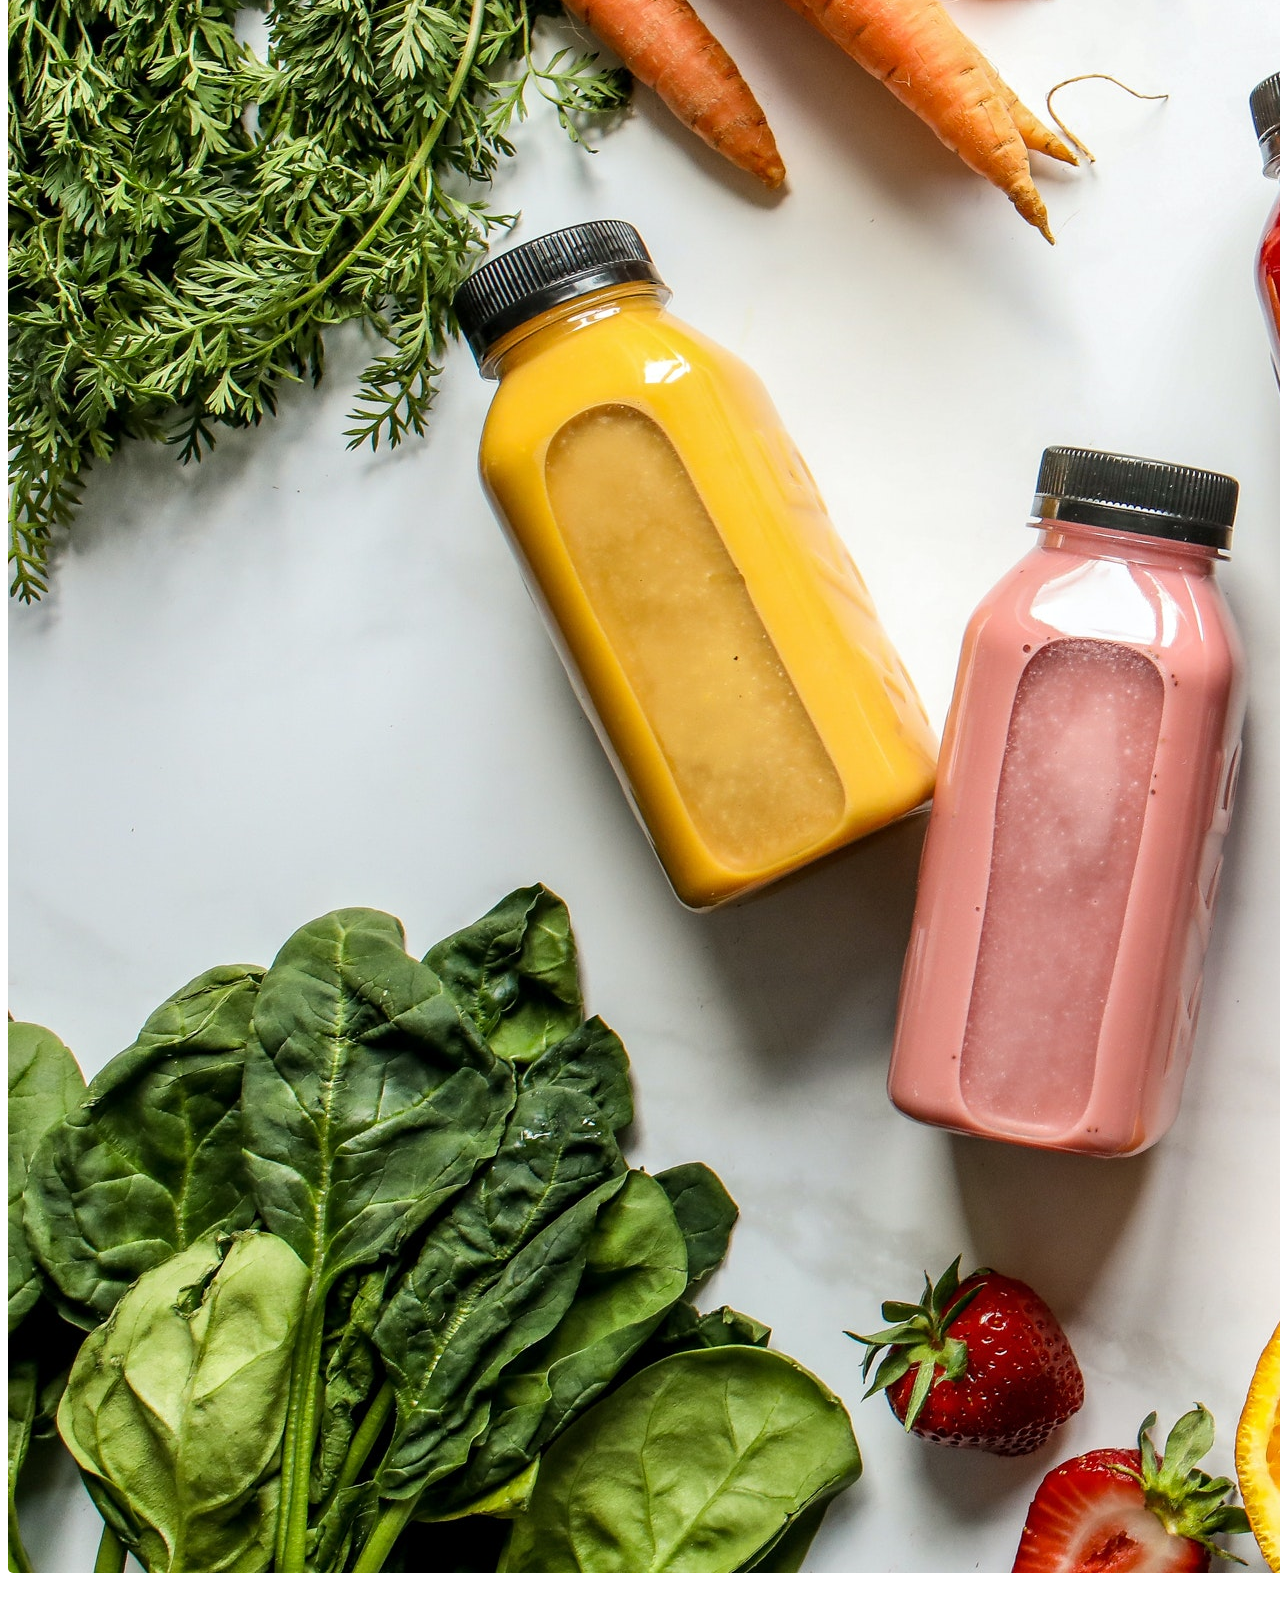
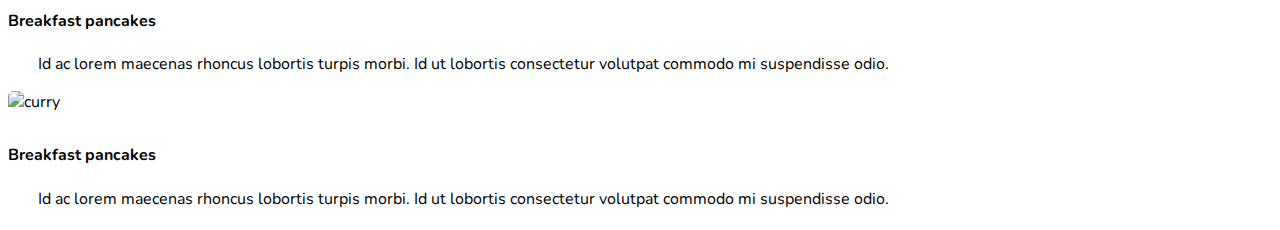
==== commit 580cb03b: "Navigation block, footer" ====
--- a/about.html
+++ b/about.html
@@ -39,6 +39,19 @@
     <title>About me</title>
   </head>
   <body>
+    <div class="container mb-0 mt-0">
+      <nav class="d-flex justify-content-between">
+        <a href="index.html"
+          ><i class="fa-brands fa-pagelines display-5"></i
+        ></a>
+        <ul>
+          <li><a href="index.html">Home</a></li>
+          <li><a href="about.html" class="active">About</a></li>
+          <li><a href="recipe.html">Works</a></li>
+          <li><a href="contact.html">Contact</a></li>
+        </ul>
+      </nav>
+    </div>
     <h1>About me</h1>
     <div class="about-section">
       <div class="row">
--- a/styles.css
+++ b/styles.css
@@ -7,8 +7,8 @@
 
 body {
   font-family: "Nunito", sans-serif;
-  display: block;
-  margin: 0 auto;
+  /*  display: block;
+  margin: 0 auto;*/
 }
 
 h1 {
@@ -30,6 +30,33 @@
 hr {
   border: none;
   border-top: 2px dashed #67d5d2;
+}
+nav {
+  padding: 20px 0 20px;
+}
+nav ul {
+  padding: 0;
+  margin: 0;
+}
+nav li {
+  display: inline;
+  list-style: none;
+  margin-left: 35px;
+  position: relative;
+  top: 30%;
+}
+nav a.active {
+  color: #662eed;
+}
+nav a:hover {
+  color: #662eed;
+  font-size: 16px;
+  transition: all 100ms ease-in-out;
+}
+nav a {
+  text-decoration: none;
+  color: #272142;
+  font-weight: 700;
 }
 .hero p {
   font-weight: normal;
@@ -52,12 +79,16 @@
 }
 .menu {
   border-radius: 5px;
-  height: 300px;
-  width: auto;
+  height: auto;
+  /*max-width: 400px;*/
 }
 .recipe-container {
   display: block;
   margin: 100px auto;
+}
+
+.recipe-description {
+  padding: 0 30px;
 }
 
 .recipe-container p {
@@ -67,20 +98,6 @@
   font-weight: bold;
 }
 
-.background {
-  position: absolute;
-  left: 0;
-  top: 0;
-  bottom: 0;
-  right: 0;
-  display: block;
-  margin: 0 auto;
-  width: auto;
-  z-index: -1;
-  height: 100%;
-  background-position: center;
-}
-
 .about-section,
 .recipe-section {
   padding: 100px 10px 0;
@@ -126,9 +143,7 @@
 }
 
 .recipe-details {
-  display: block;
   width: 100%;
-  max-width: 760px;
   margin: 0 auto 40px;
 }
 .recipe-section {
@@ -138,7 +153,7 @@
   margin: auto;
 }
 .recipe-section h2 {
-  text-align: center;
+  text-align: left;
   font-weight: bold;
   font-size: 36px;
 }
@@ -159,6 +174,21 @@
 .how-to-section p {
   line-height: 30px;
 }
+.contact-info {
+  margin: 50px auto 50px 40px;
+  text-align: left;
+}
+.contact-info h4 {
+  color: #662eed;
+  font-size: 18px;
+  font-weight: 700;
+  line-height: 25px;
+}
+.contact-info p {
+  font-weight: 400;
+  font-size: 24px;
+  line-height: 30px;
+}
 
 @media (max-width: 1300px) {
   .about-section p,
@@ -176,7 +206,14 @@
   }
 
   .my-photo {
-    padding: 0 50px;
+    padding: 0 10px;
+  }
+  .how-to-section {
+    display: block;
+    margin: 0 auto;
+  }
+  .contact-info {
+    margin: 0 auto 50px 40px;
   }
 }
 @media (max-width: 1000px) {
@@ -187,6 +224,7 @@
   .hero {
     max-height: 350px;
     background-position-y: top 100%;
+    margin-bottom: 40px;
   }
   .hero h1 {
     line-height: 48px;
@@ -197,6 +235,21 @@
     font-size: 18px;
     line-height: 25px;
   }
+
+  .recipe-description p {
+    font-size: 16px;
+  }
+  .how-to-section {
+    padding: 50px 10px 0;
+    display: block;
+    margin: 0 auto;
+  }
+  .recipe-section h2 {
+    text-align: center;
+  }
+  .contact-info {
+    margin: 0 auto 20px 20px;
+  }
 }
 @media (max-width: 500px) {
   .hero {
@@ -204,7 +257,9 @@
   }
   h1 {
     font-size: 42px;
-    margin-top: 50px;
+    margin: 50px auto 30px;
+    text-align: center;
+    width: 100%;
   }
 
   .hero h1 {
@@ -228,13 +283,25 @@
     font-size: 14px;
   }
   .recipe-description {
-    display: none;
+    padding: 0 10px;
   }
   .favorite-recipes {
     margin-top: 30px;
   }
+  .contact-info h4 {
+    font-size: 14px;
+    line-height: 18px;
+  }
+  .contact-info p {
+    font-size: 18px;
+    line-height: 24px;
+  }
 }
 @media (max-width: 400px) {
+  nav li {
+    margin-left: 10px;
+    font-size: 16px;
+  }
   .hero {
     padding-top: 0px;
     max-height: 180px;
@@ -242,11 +309,13 @@
   h1,
   .hero h1 {
     font-size: 42px;
-    margin-bottom: 0px;
     margin-top: 0;
+
+    margin-bottom: 20px;
+    padding-top: 20px;
     line-height: 42px;
   }
   .hero p {
-    font-size: 18px;
-  }
-}
+    font-size: 16px;
+  }
+}
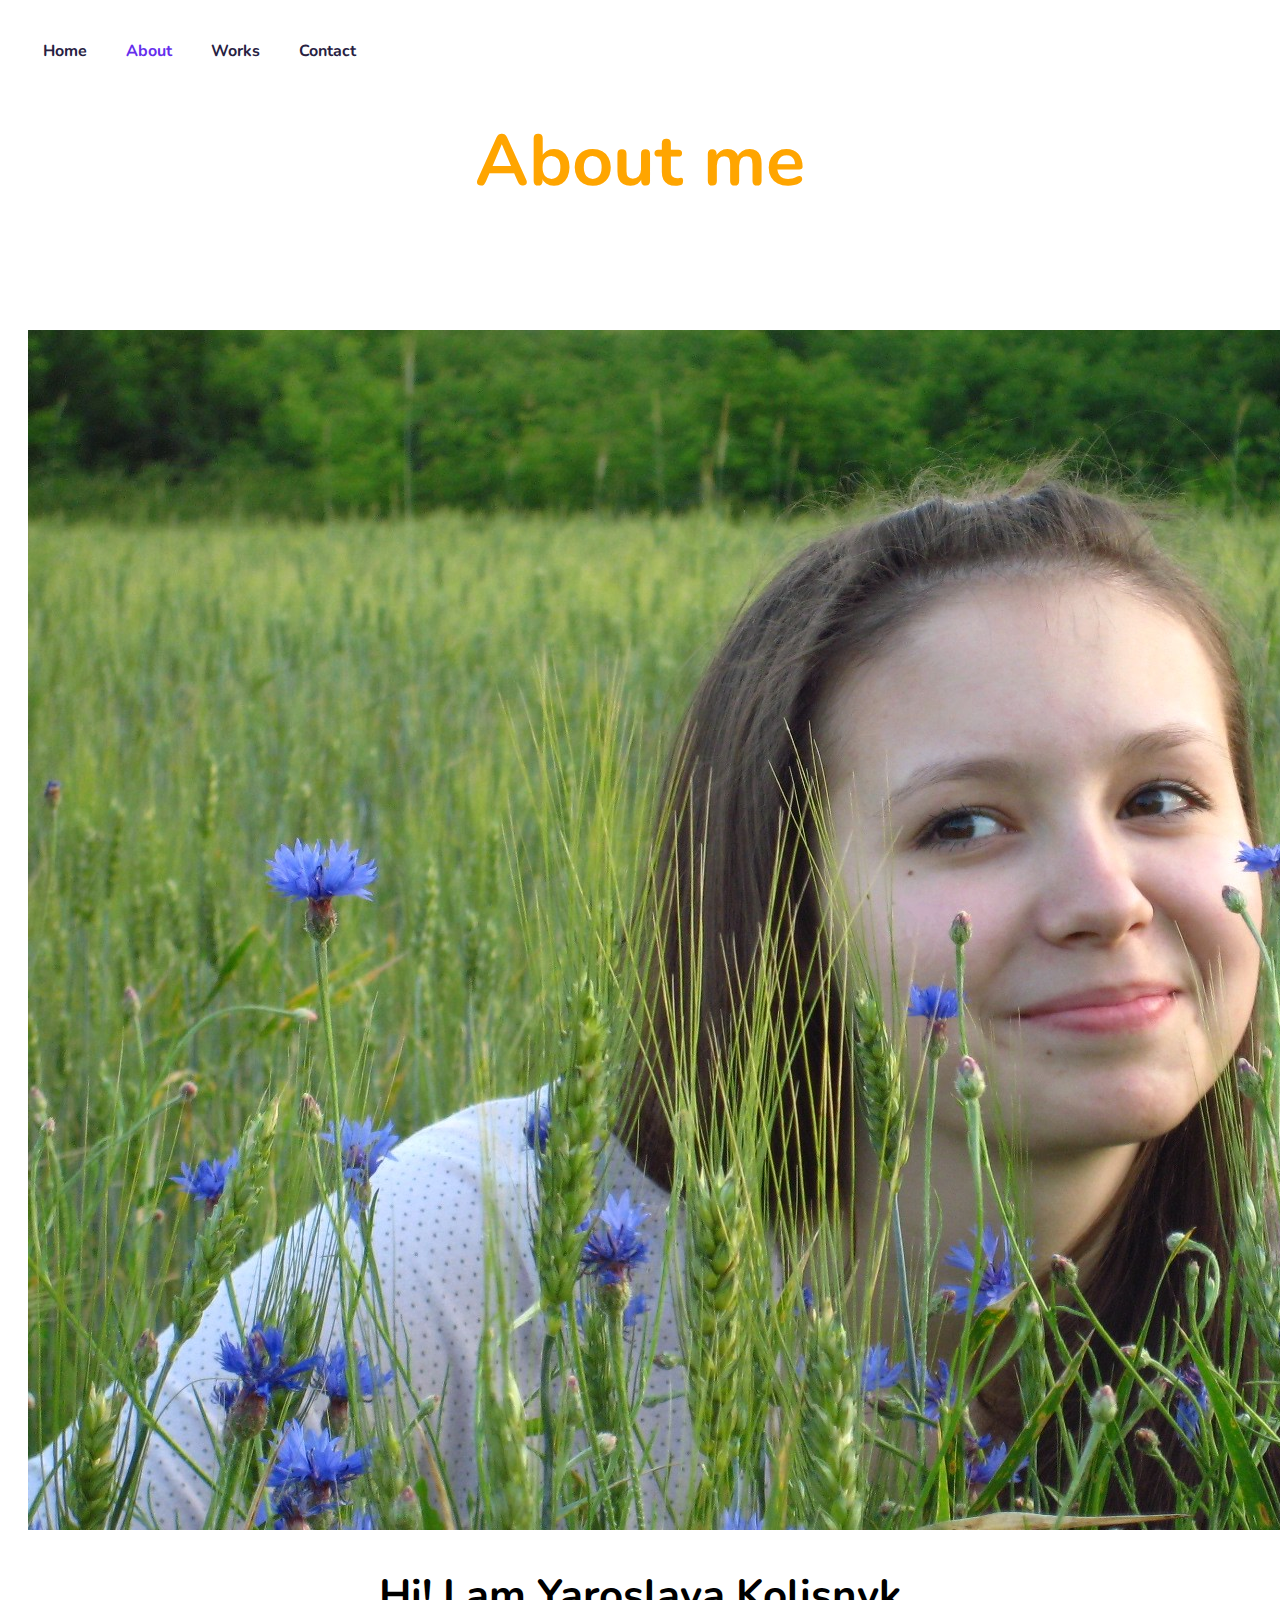
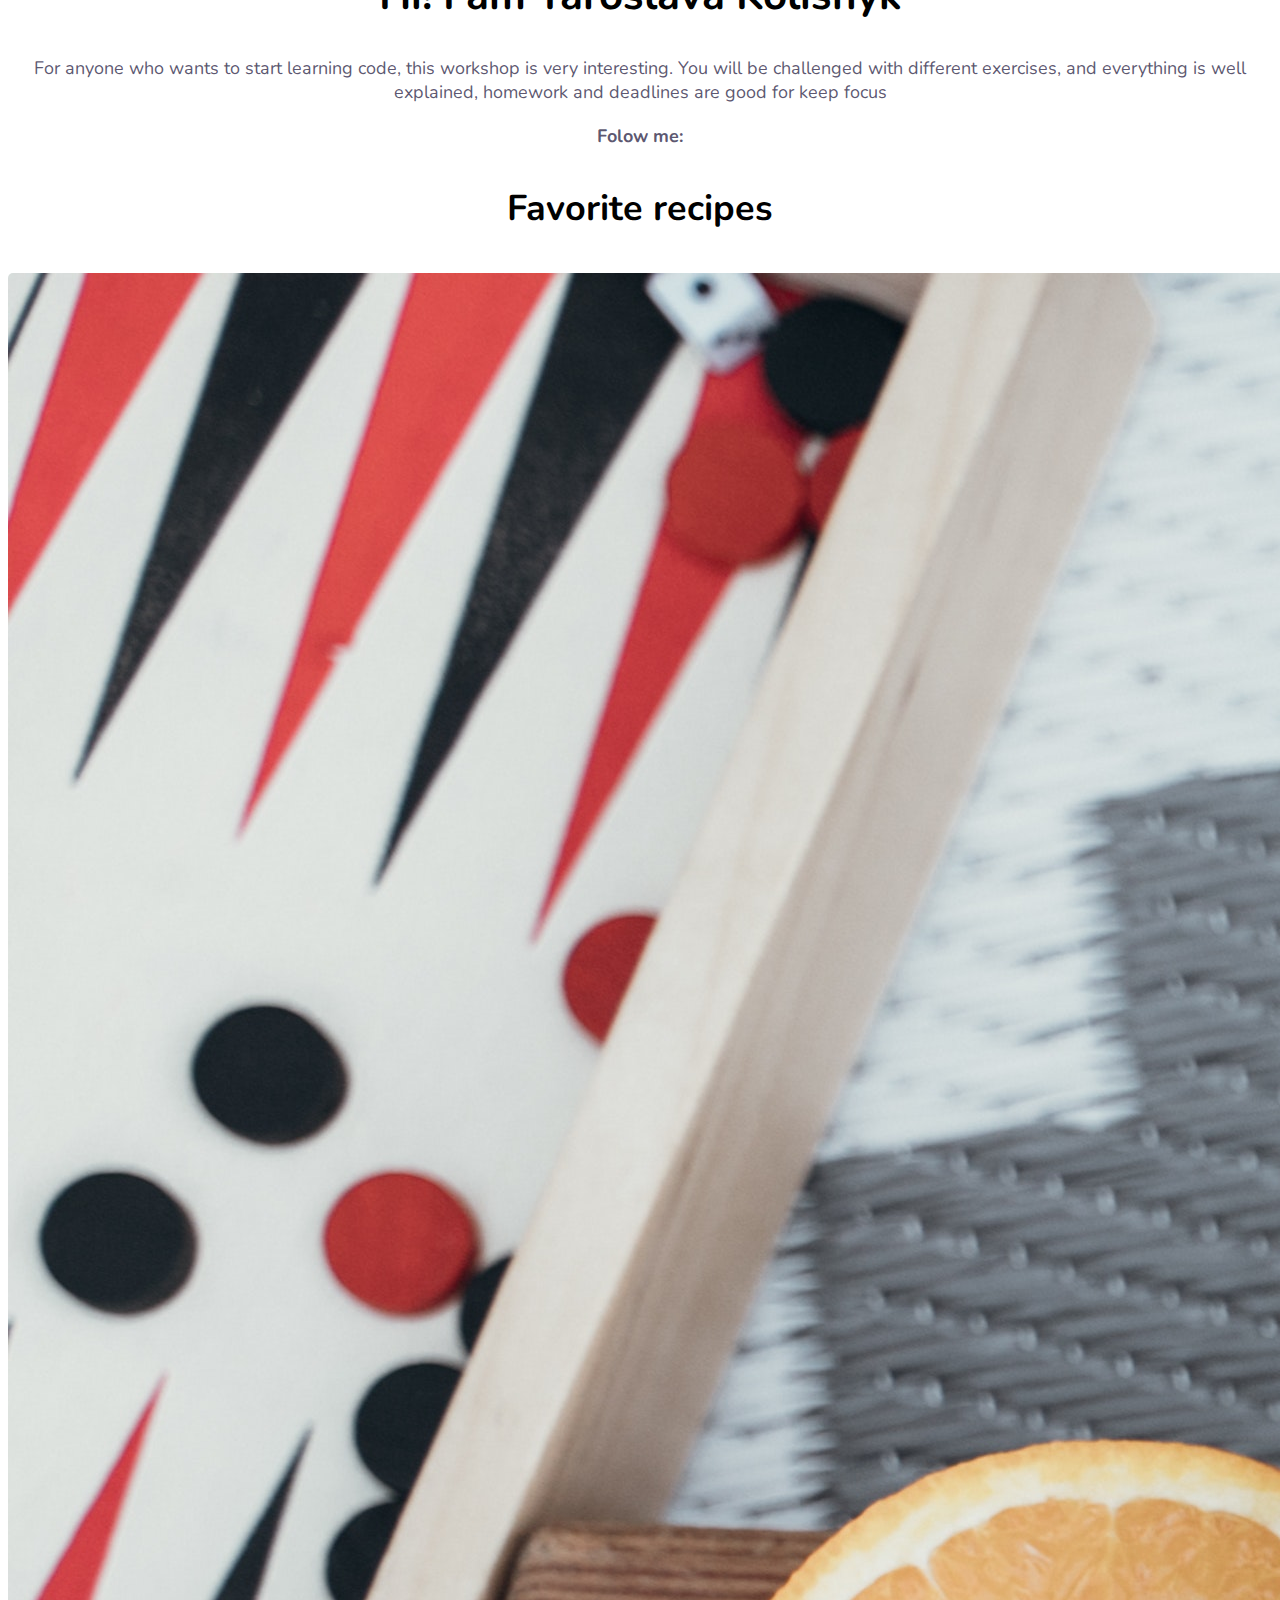
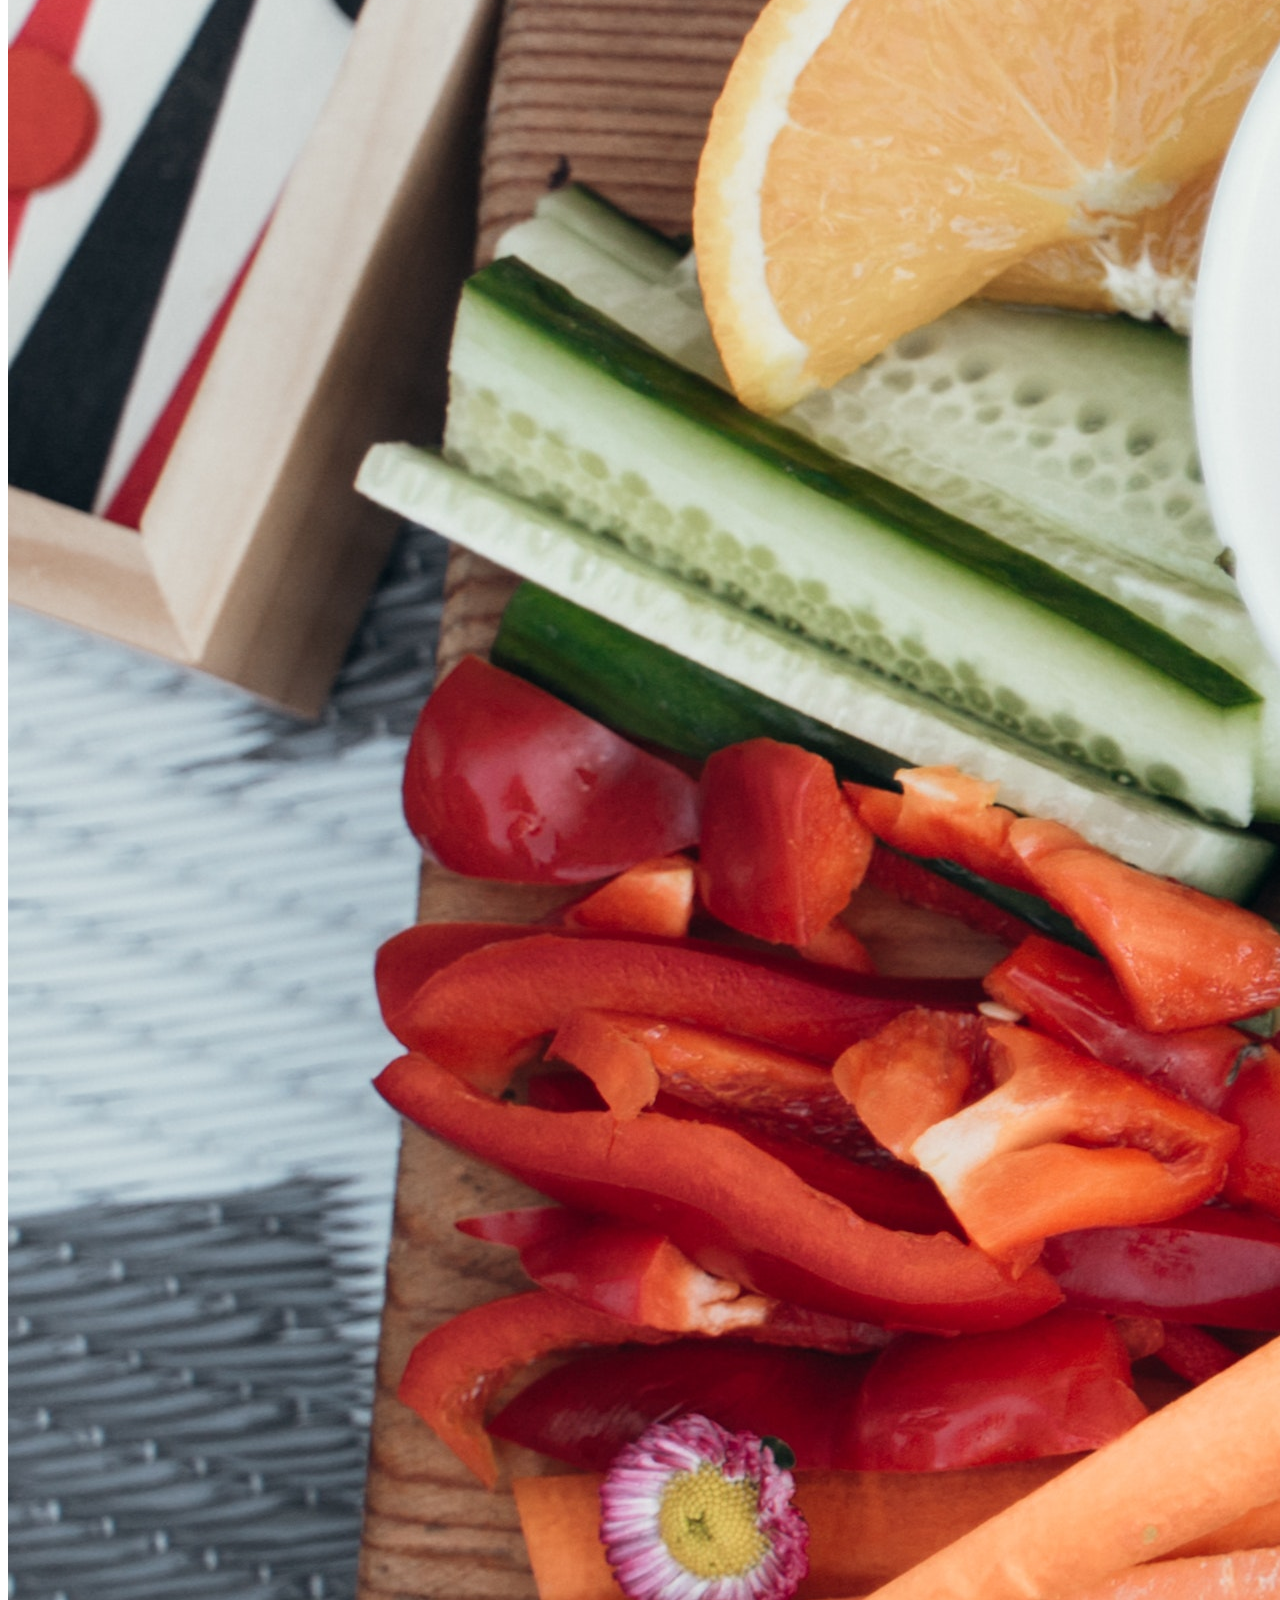
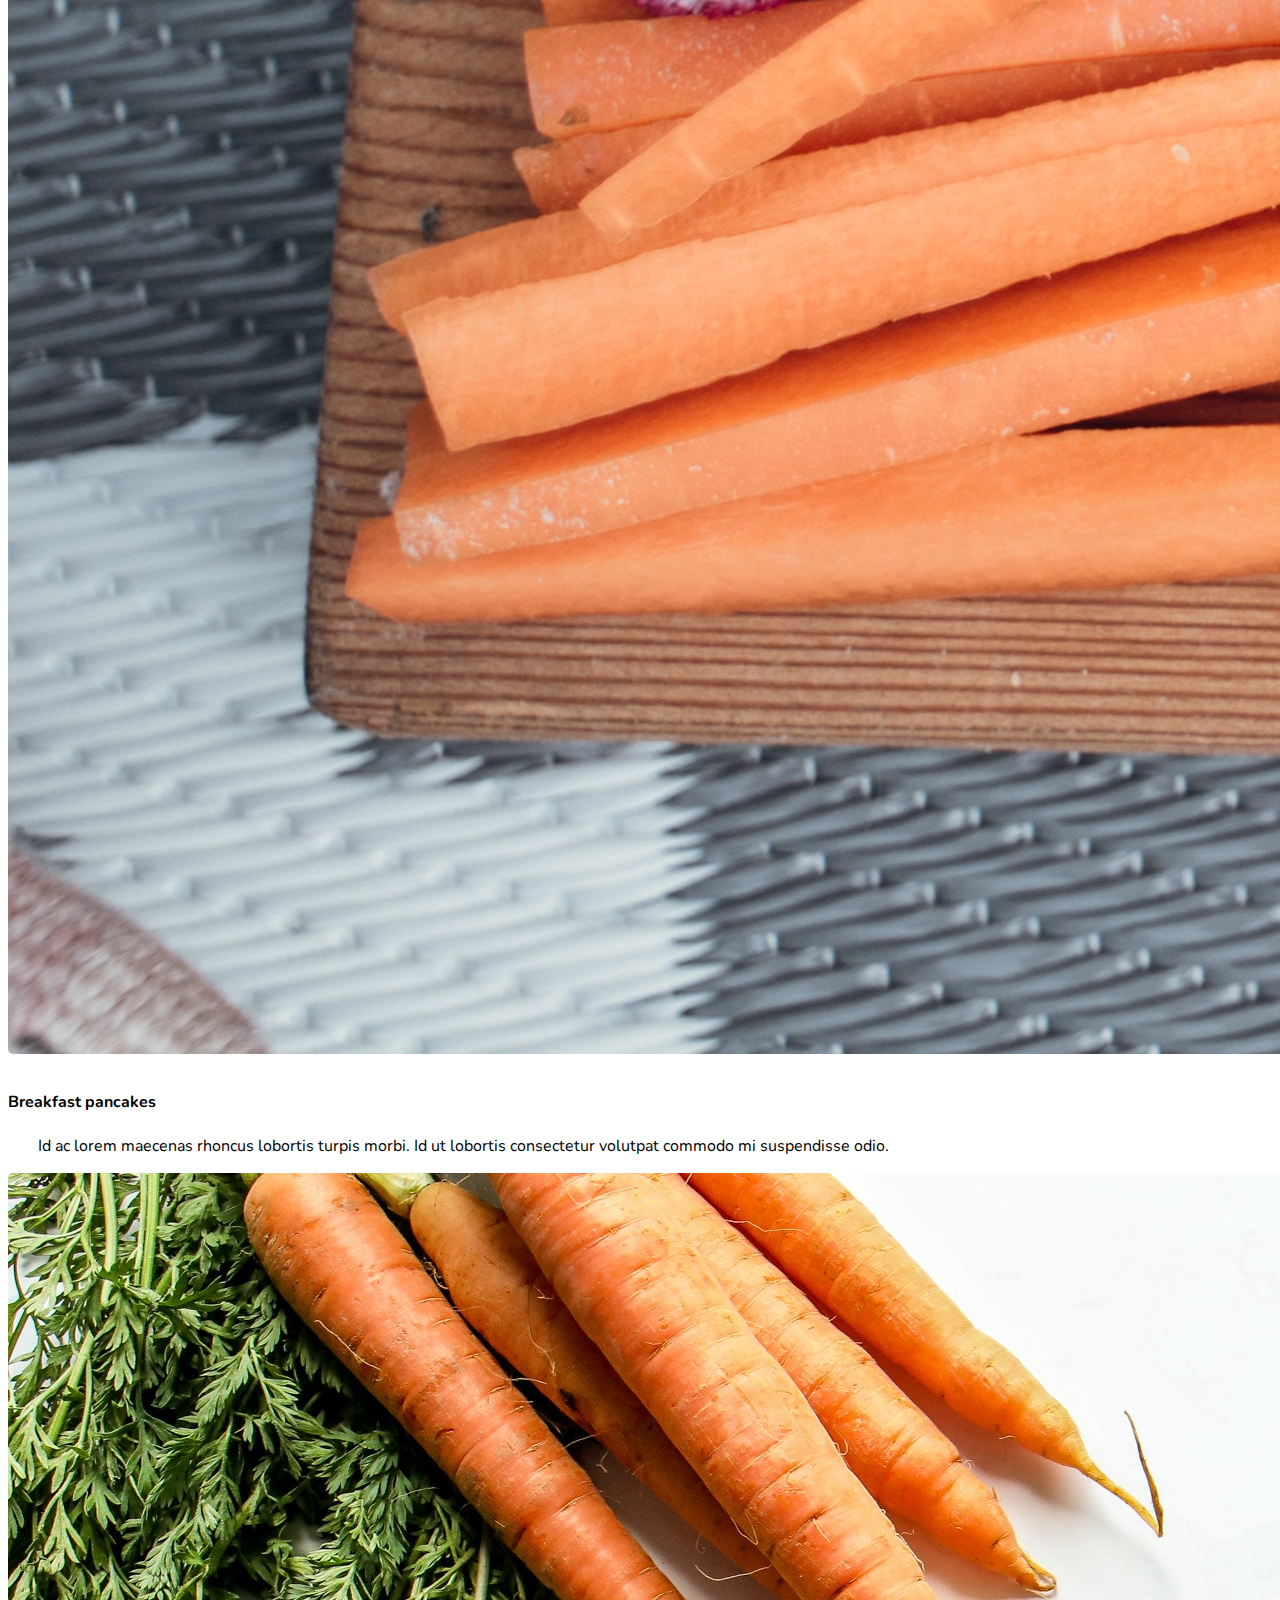
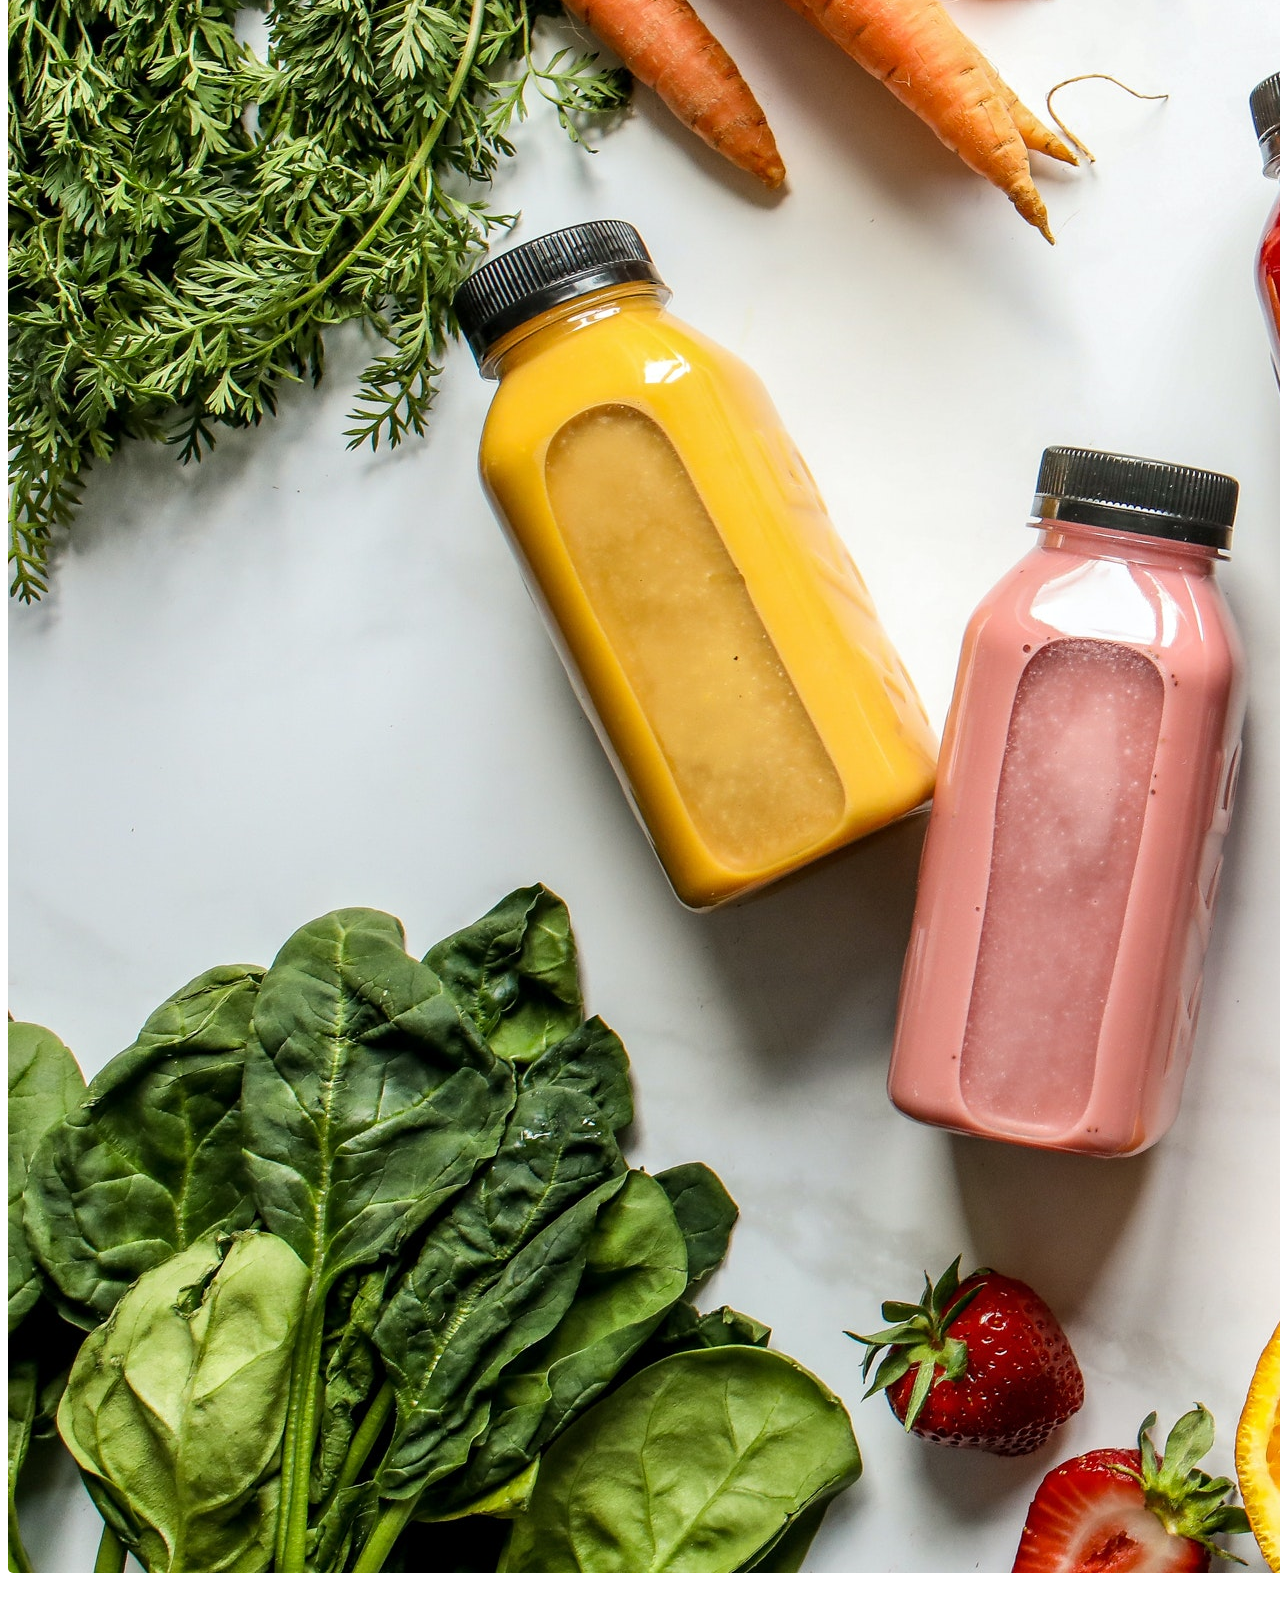
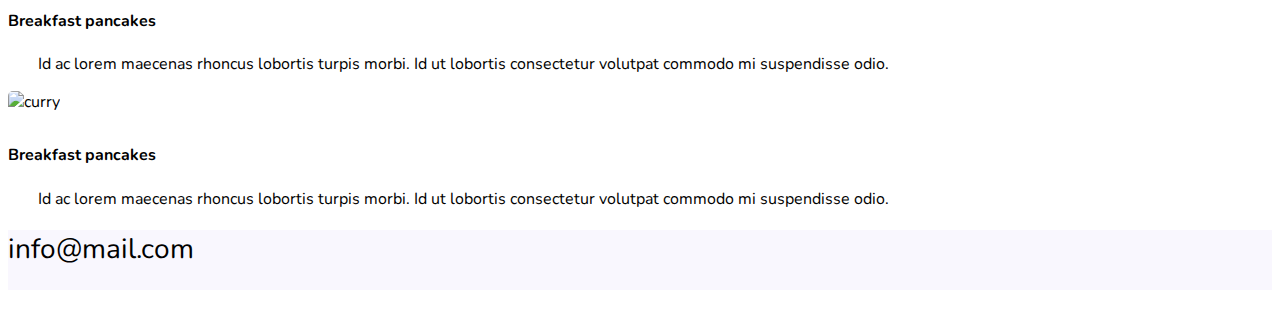
==== commit 9b160bd3: "adding a footer" ====
--- a/about.html
+++ b/about.html
@@ -125,5 +125,34 @@
         </div>
       </div>
     </div>
+    <footer>
+      <div class="container mt-5">
+        <div class="row">
+          <div class="col-1">
+            <a href="index.html" class="footer-logo"
+              ><i class="fa-brands fa-pagelines display-4 text-dark pt-4"></i
+            ></a>
+          </div>
+          <div class="col-11 text-center">
+            <a href="mialto:info@mail.com" class="text-center email-link mb-5"
+              >info@mail.com</a
+            >
+            <br /><br />
+
+            <a href="#" class="btn branding view-project"
+              ><i
+                class="fa-brands fa-github-square display-6 me-2 footer-icons"
+              ></i
+            ></a>
+            <a href="#" class="btn branding view-project"
+              ><i class="fa-brands fa-linkedin display-6 me-2 footer-icons"></i
+            ></a>
+            <a href="#" class="btn branding view-project"
+              ><i class="fa-brands fa-facebook display-6 footer-icons"></i
+            ></a>
+          </div>
+        </div>
+      </div>
+    </footer>
   </body>
 </html>
--- a/styles.css
+++ b/styles.css
@@ -57,6 +57,9 @@
   text-decoration: none;
   color: #272142;
   font-weight: 700;
+}
+footer {
+  background: #f9f7fe;
 }
 .hero p {
   font-weight: normal;
@@ -190,6 +193,13 @@
   line-height: 30px;
 }
 
+.email-link {
+  text-decoration: none;
+  font-size: 28px;
+  color: black;
+  padding-bottom: 40px;
+}
+
 @media (max-width: 1300px) {
   .about-section p,
   .container {
@@ -249,6 +259,16 @@
   }
   .contact-info {
     margin: 0 auto 20px 20px;
+  }
+  .email-link {
+    font-size: 18px;
+    padding-bottom: 15px;
+  }
+  .footer-icons {
+    font-size: 24px;
+  }
+  .footer-logo {
+    font-size: 24px;
   }
 }
 @media (max-width: 500px) {
@@ -318,4 +338,7 @@
   .hero p {
     font-size: 16px;
   }
-}
+  .footer-logo {
+    display: none;
+  }
+}
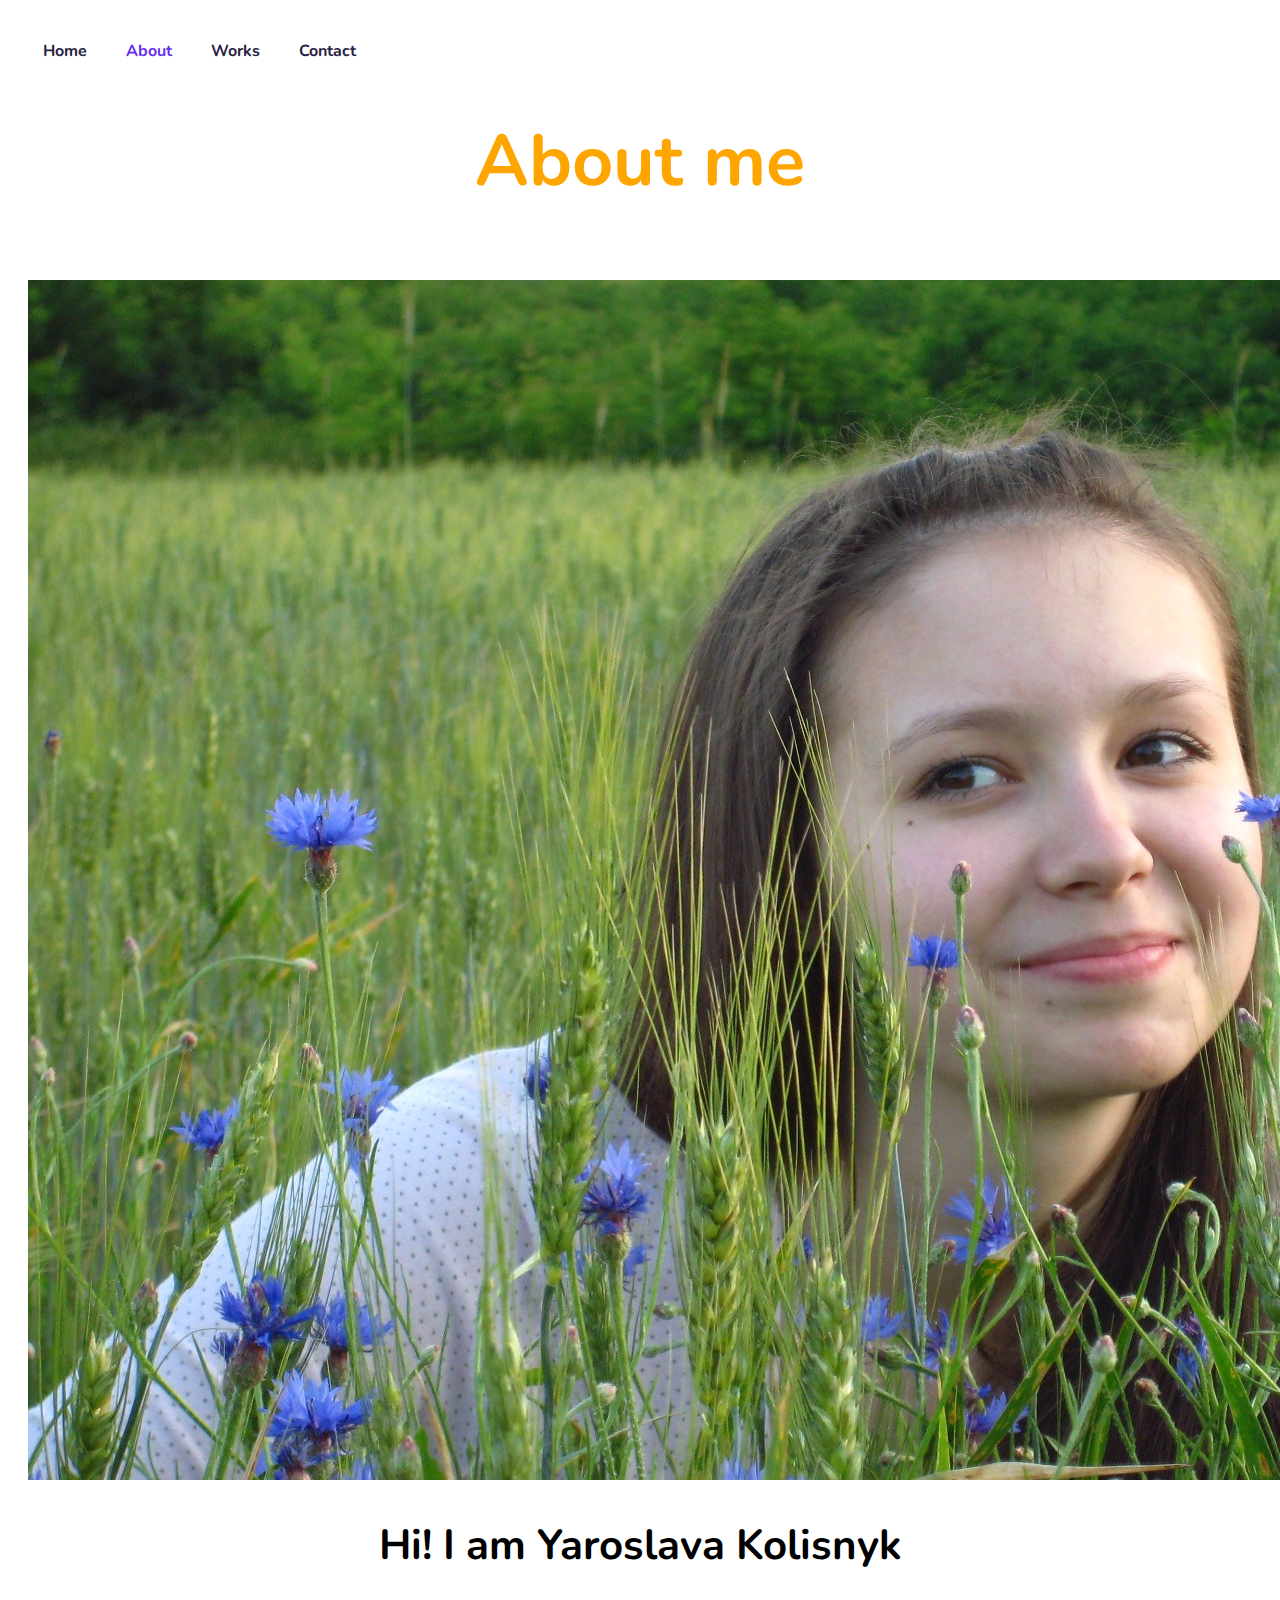
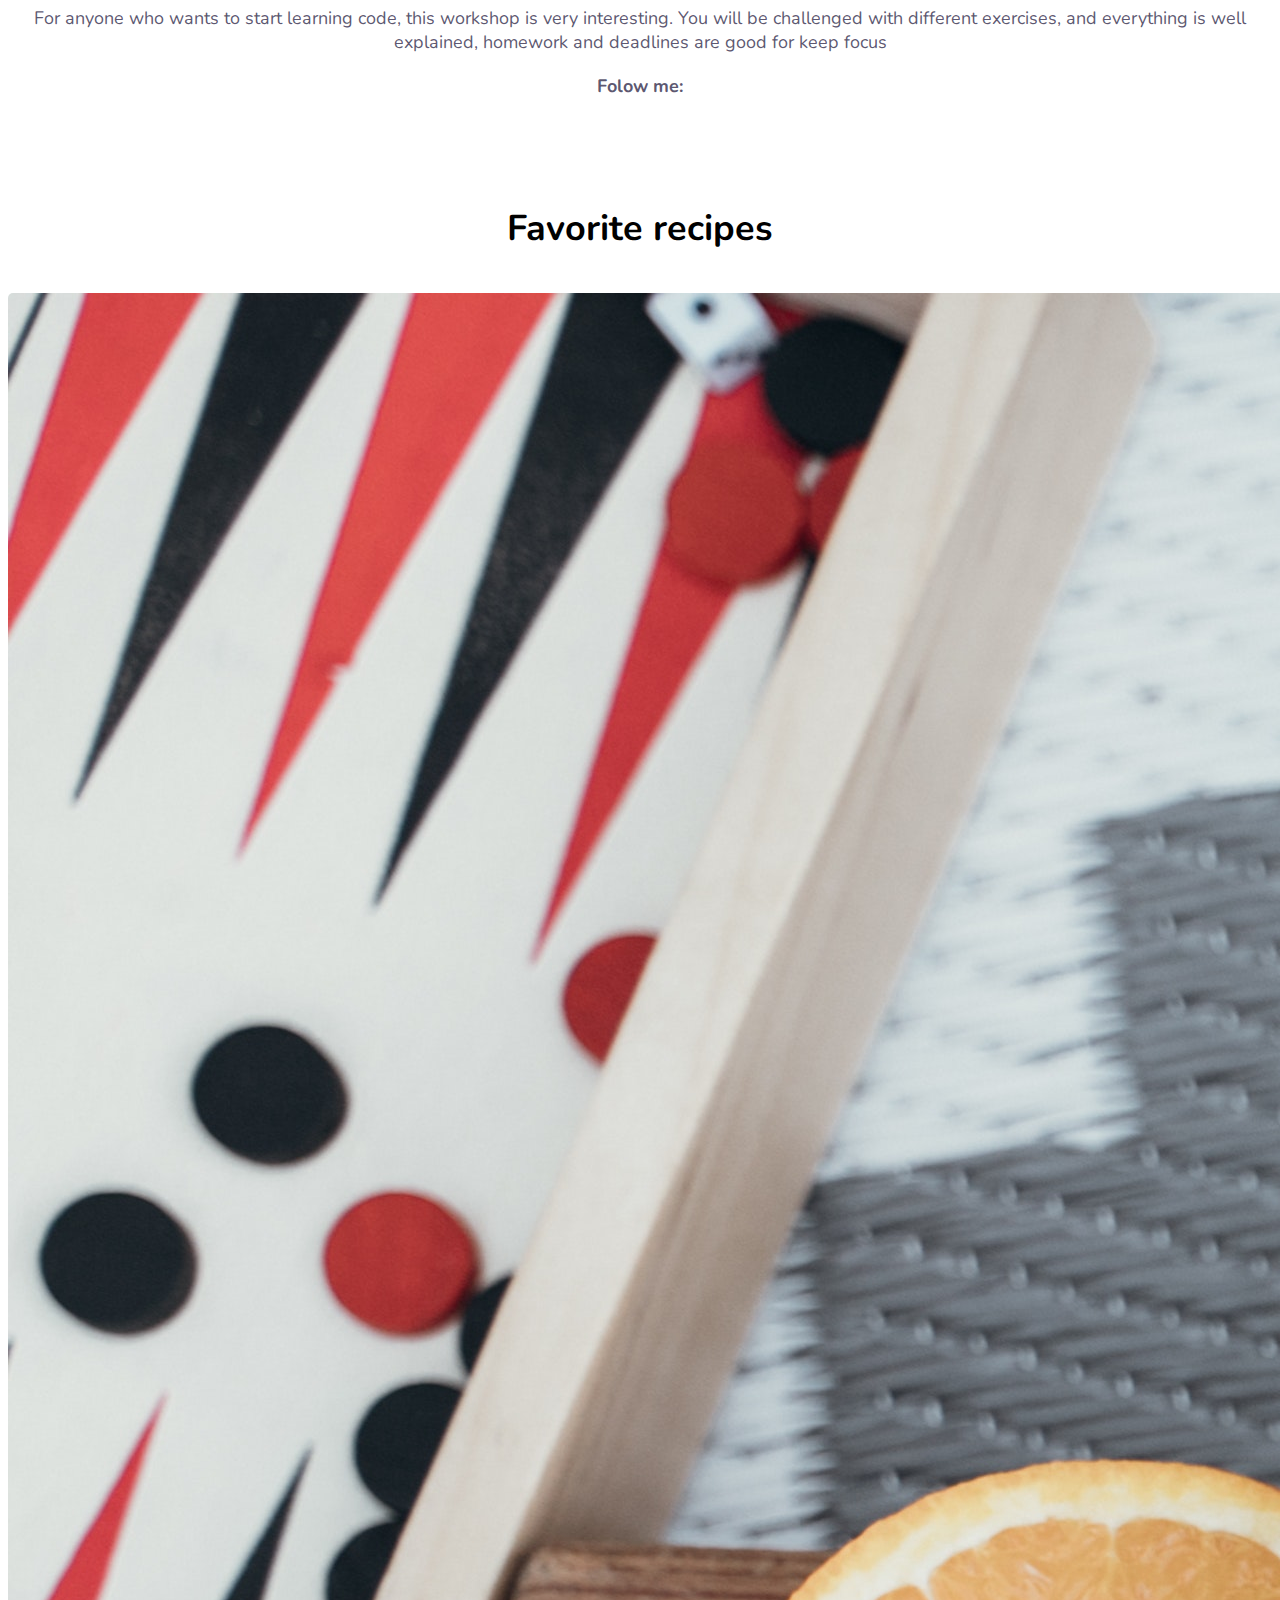
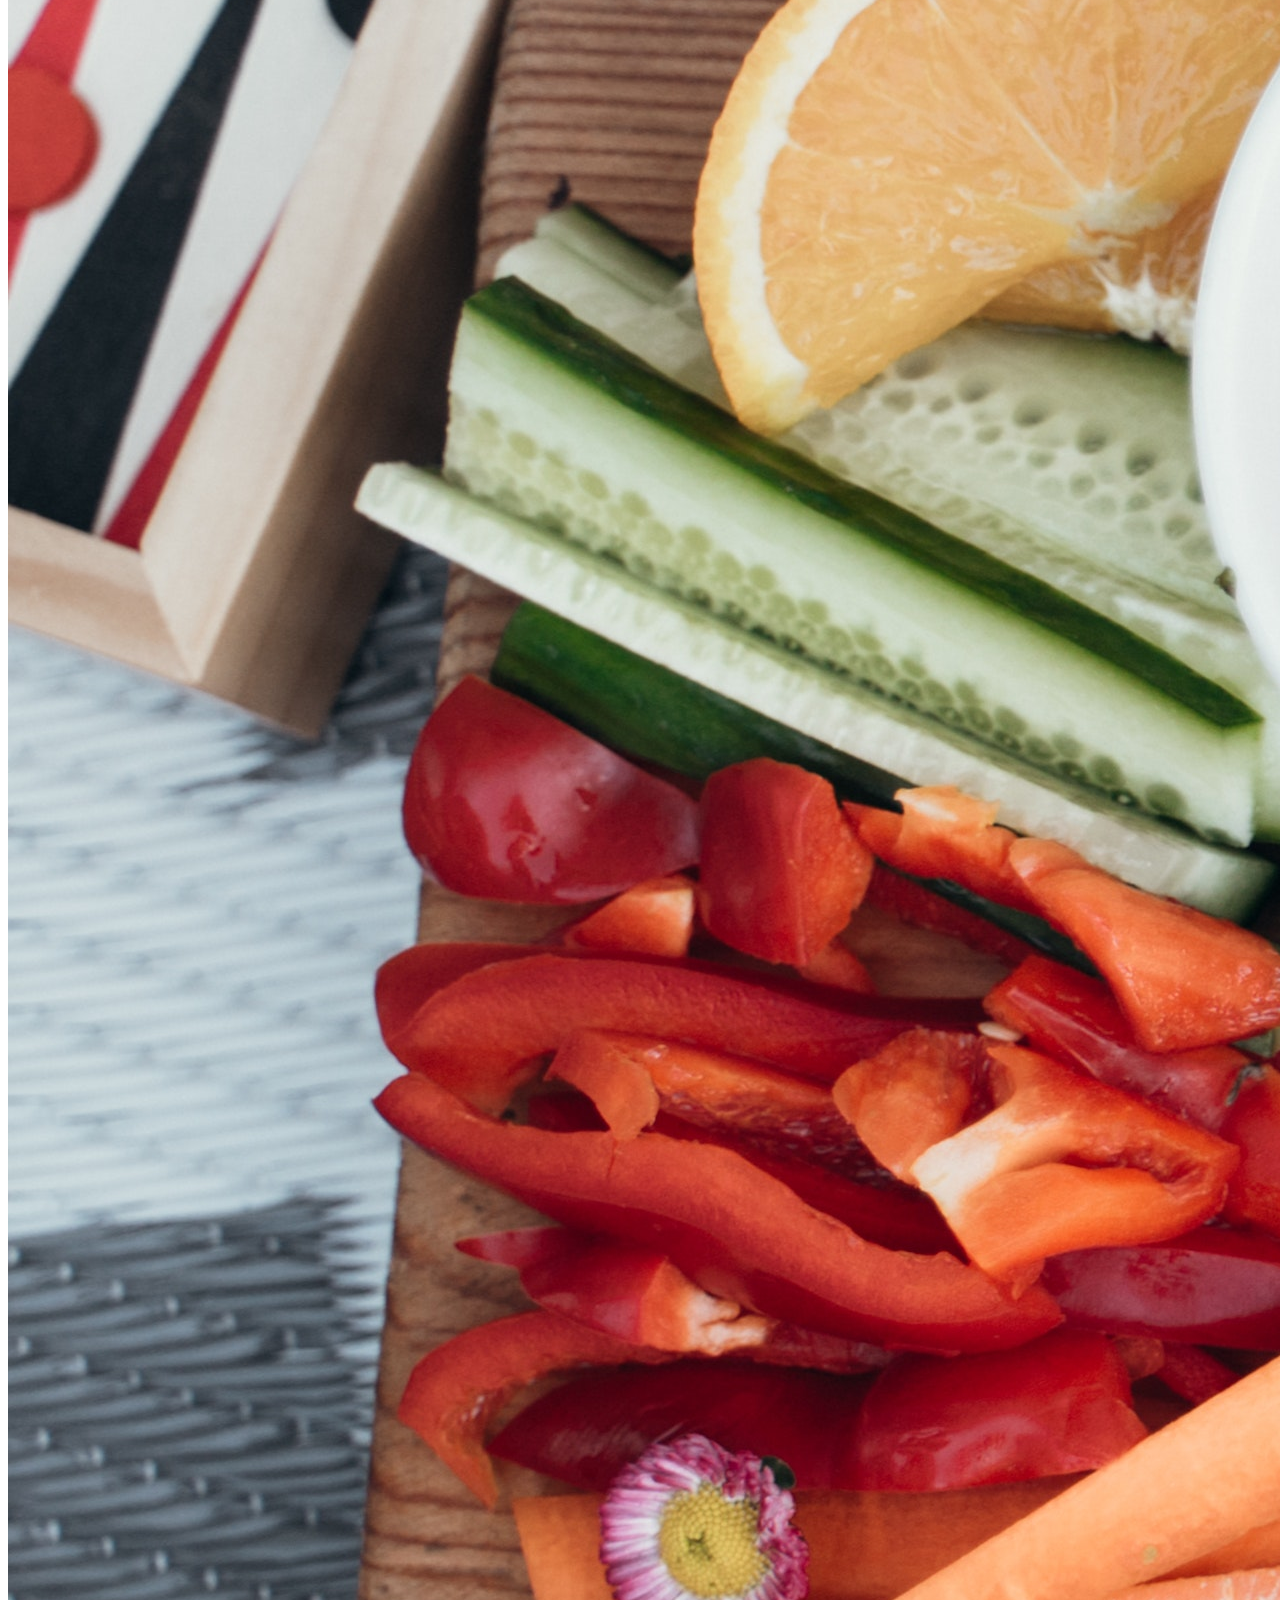
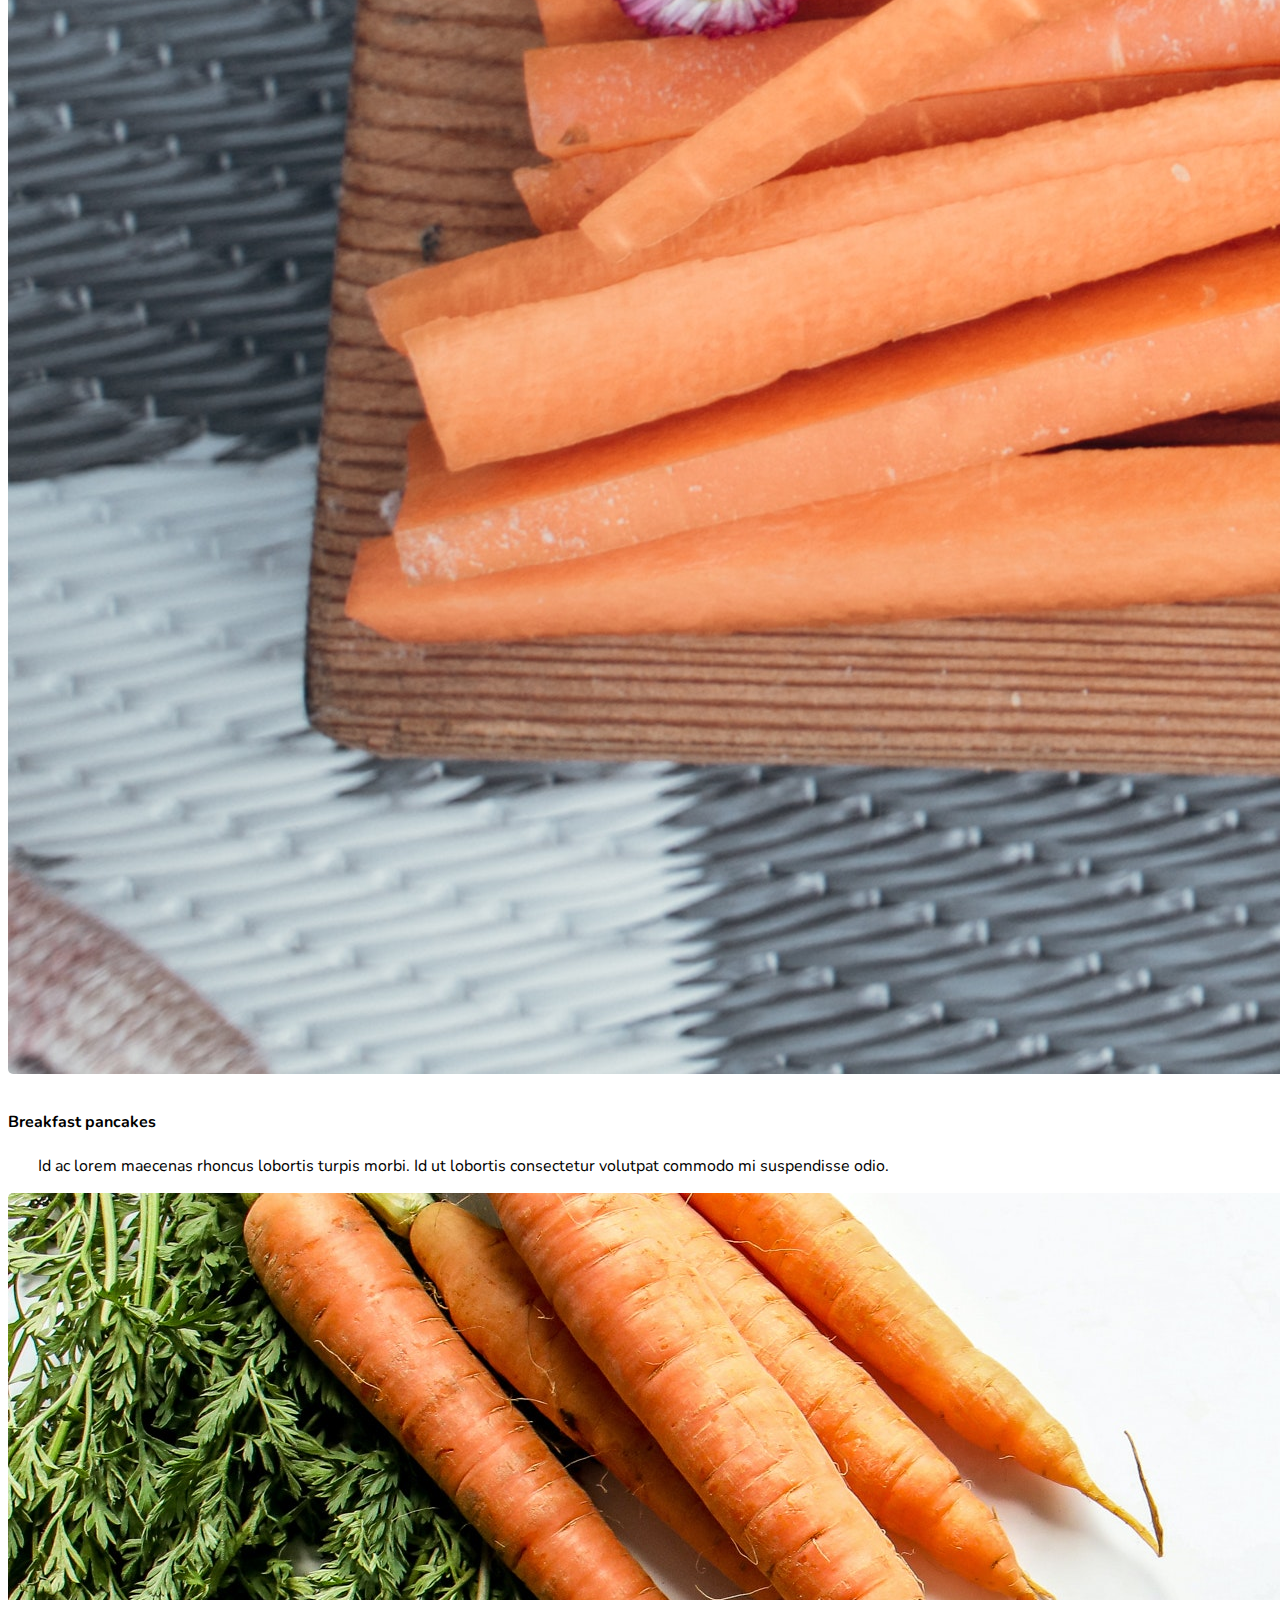
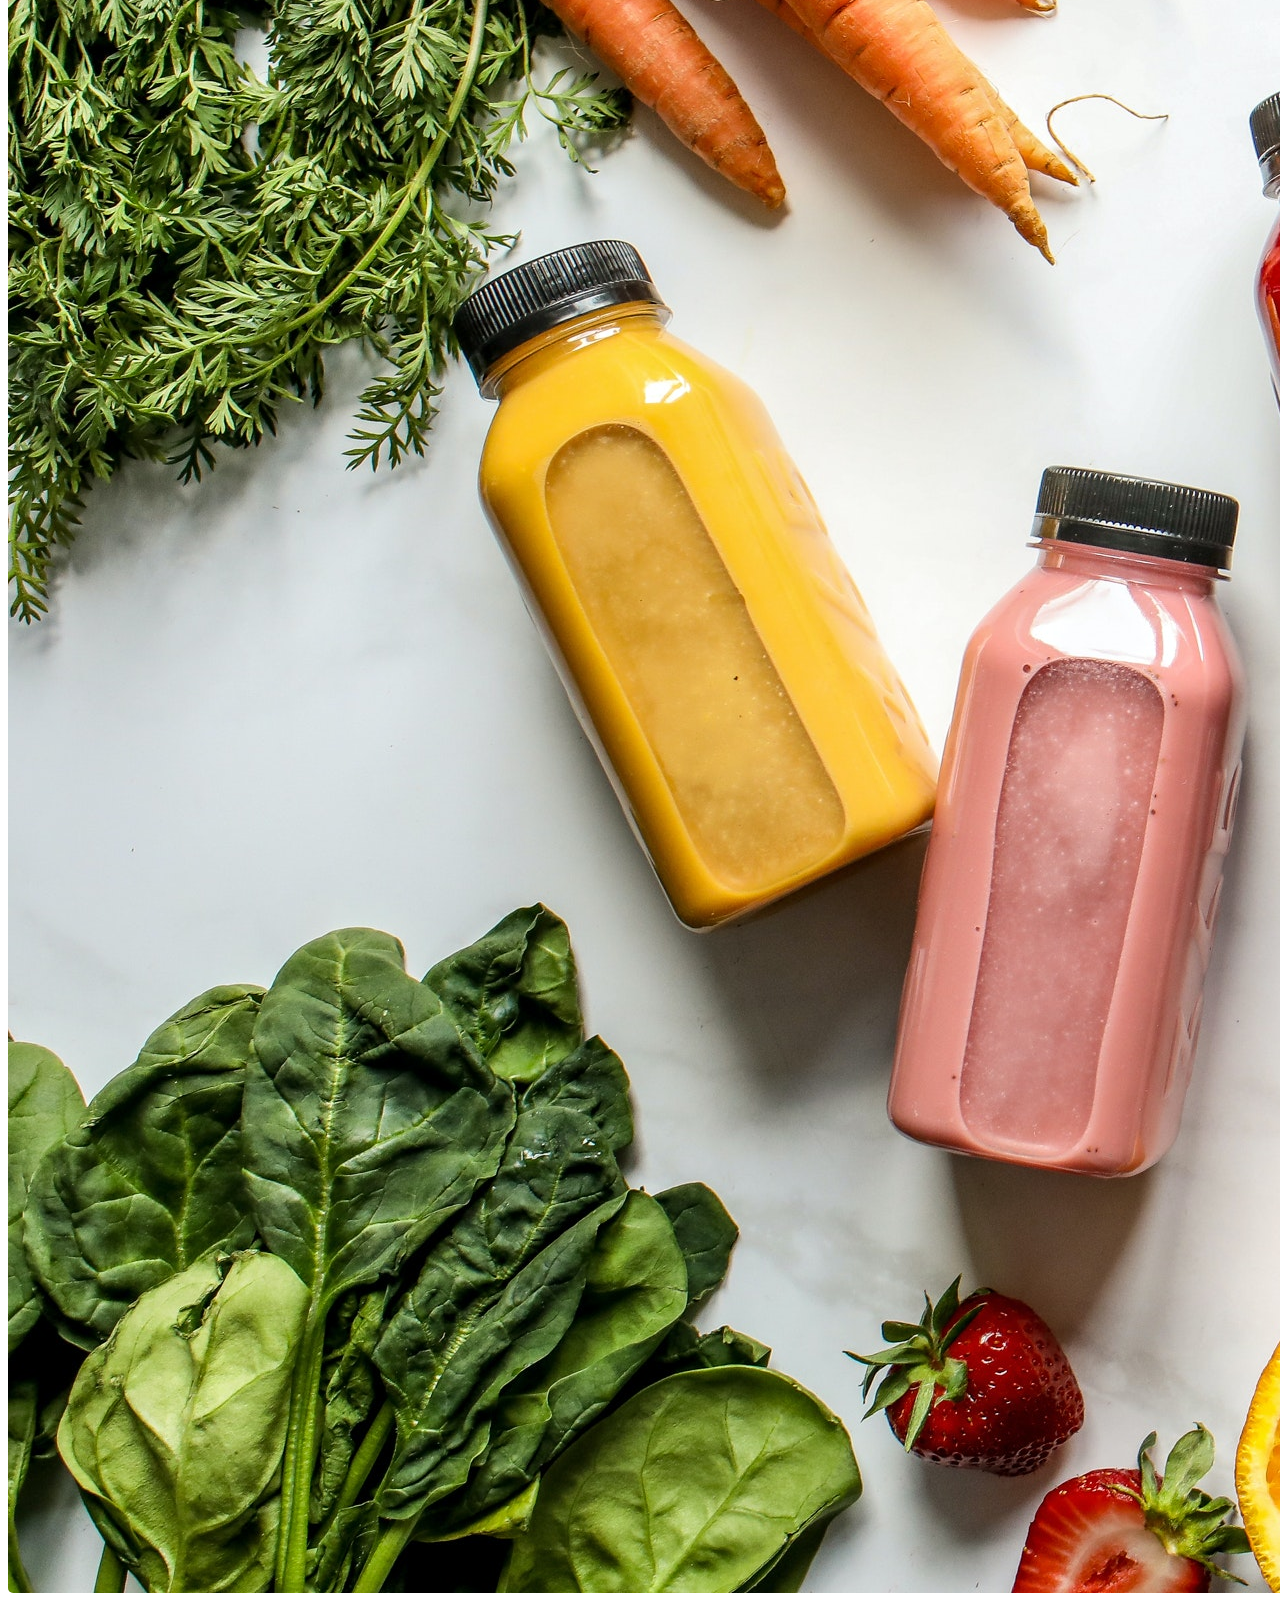
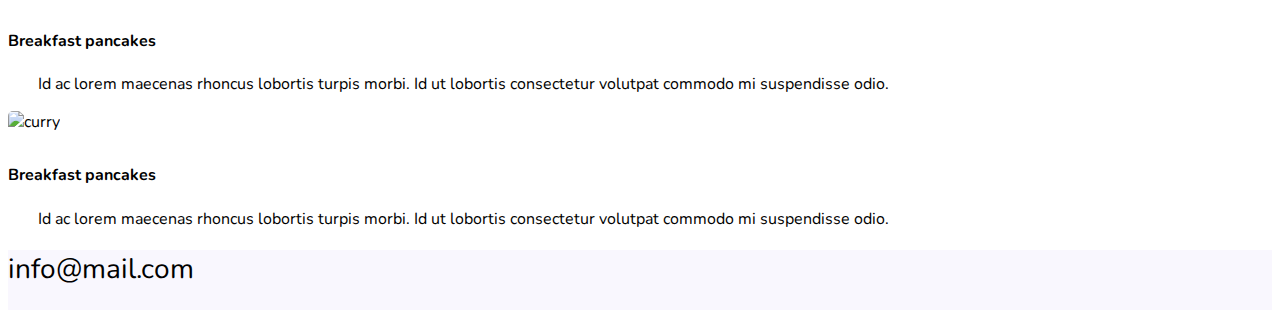
==== commit 6aabb6b9: "Adding footer and navigation + SEO friendly" ====
--- a/about.html
+++ b/about.html
@@ -41,19 +41,23 @@
   <body>
     <div class="container mb-0 mt-0">
       <nav class="d-flex justify-content-between">
-        <a href="index.html"
-          ><i class="fa-brands fa-pagelines display-5"></i
+        <a href="index.html" title="Homepage logo"
+          ><i class="fa-brands fa-pagelines display-5 text-dark"></i
         ></a>
         <ul>
-          <li><a href="index.html">Home</a></li>
-          <li><a href="about.html" class="active">About</a></li>
-          <li><a href="recipe.html">Works</a></li>
-          <li><a href="contact.html">Contact</a></li>
+          <li><a href="index.html" title="Homepage">Home</a></li>
+          <li>
+            <a href="about.html" class="active" title="About Yaroslava"
+              >About</a
+            >
+          </li>
+          <li><a href="recipe.html" title="Recipes description">Works</a></li>
+          <li><a href="contact.html" title="Contact Yaroslava">Contact</a></li>
         </ul>
       </nav>
     </div>
     <h1>About me</h1>
-    <div class="about-section">
+    <div class="about-section pb-5">
       <div class="row">
         <div class="col-lg-6 mt-2">
           <img
@@ -129,25 +133,34 @@
       <div class="container mt-5">
         <div class="row">
           <div class="col-1">
-            <a href="index.html" class="footer-logo"
+            <a href="index.html" class="footer-logo" title="Homepage logo"
               ><i class="fa-brands fa-pagelines display-4 text-dark pt-4"></i
             ></a>
           </div>
           <div class="col-11 text-center">
-            <a href="mialto:info@mail.com" class="text-center email-link mb-5"
+            <a
+              href="mialto:info@mail.com"
+              class="text-center email-link mb-5"
+              title="email-link"
               >info@mail.com</a
             >
             <br /><br />
 
-            <a href="#" class="btn branding view-project"
+            <a href="#" class="btn branding view-project" title="GitHub link"
               ><i
                 class="fa-brands fa-github-square display-6 me-2 footer-icons"
               ></i
             ></a>
-            <a href="#" class="btn branding view-project"
+            <a
+              href="#"
+              class="btn branding view-project"
+              title="Linkedin profile link"
               ><i class="fa-brands fa-linkedin display-6 me-2 footer-icons"></i
             ></a>
-            <a href="#" class="btn branding view-project"
+            <a
+              href="#"
+              class="btn branding view-project"
+              title="Facebook profile link"
               ><i class="fa-brands fa-facebook display-6 footer-icons"></i
             ></a>
           </div>
--- a/styles.css
+++ b/styles.css
@@ -103,8 +103,8 @@
 
 .about-section,
 .recipe-section {
-  padding: 100px 10px 0;
-  margin: 30px 140px 0;
+  padding: 50px 10px 50px;
+  margin: 30px 140px 30px;
   text-align: center;
 }
 
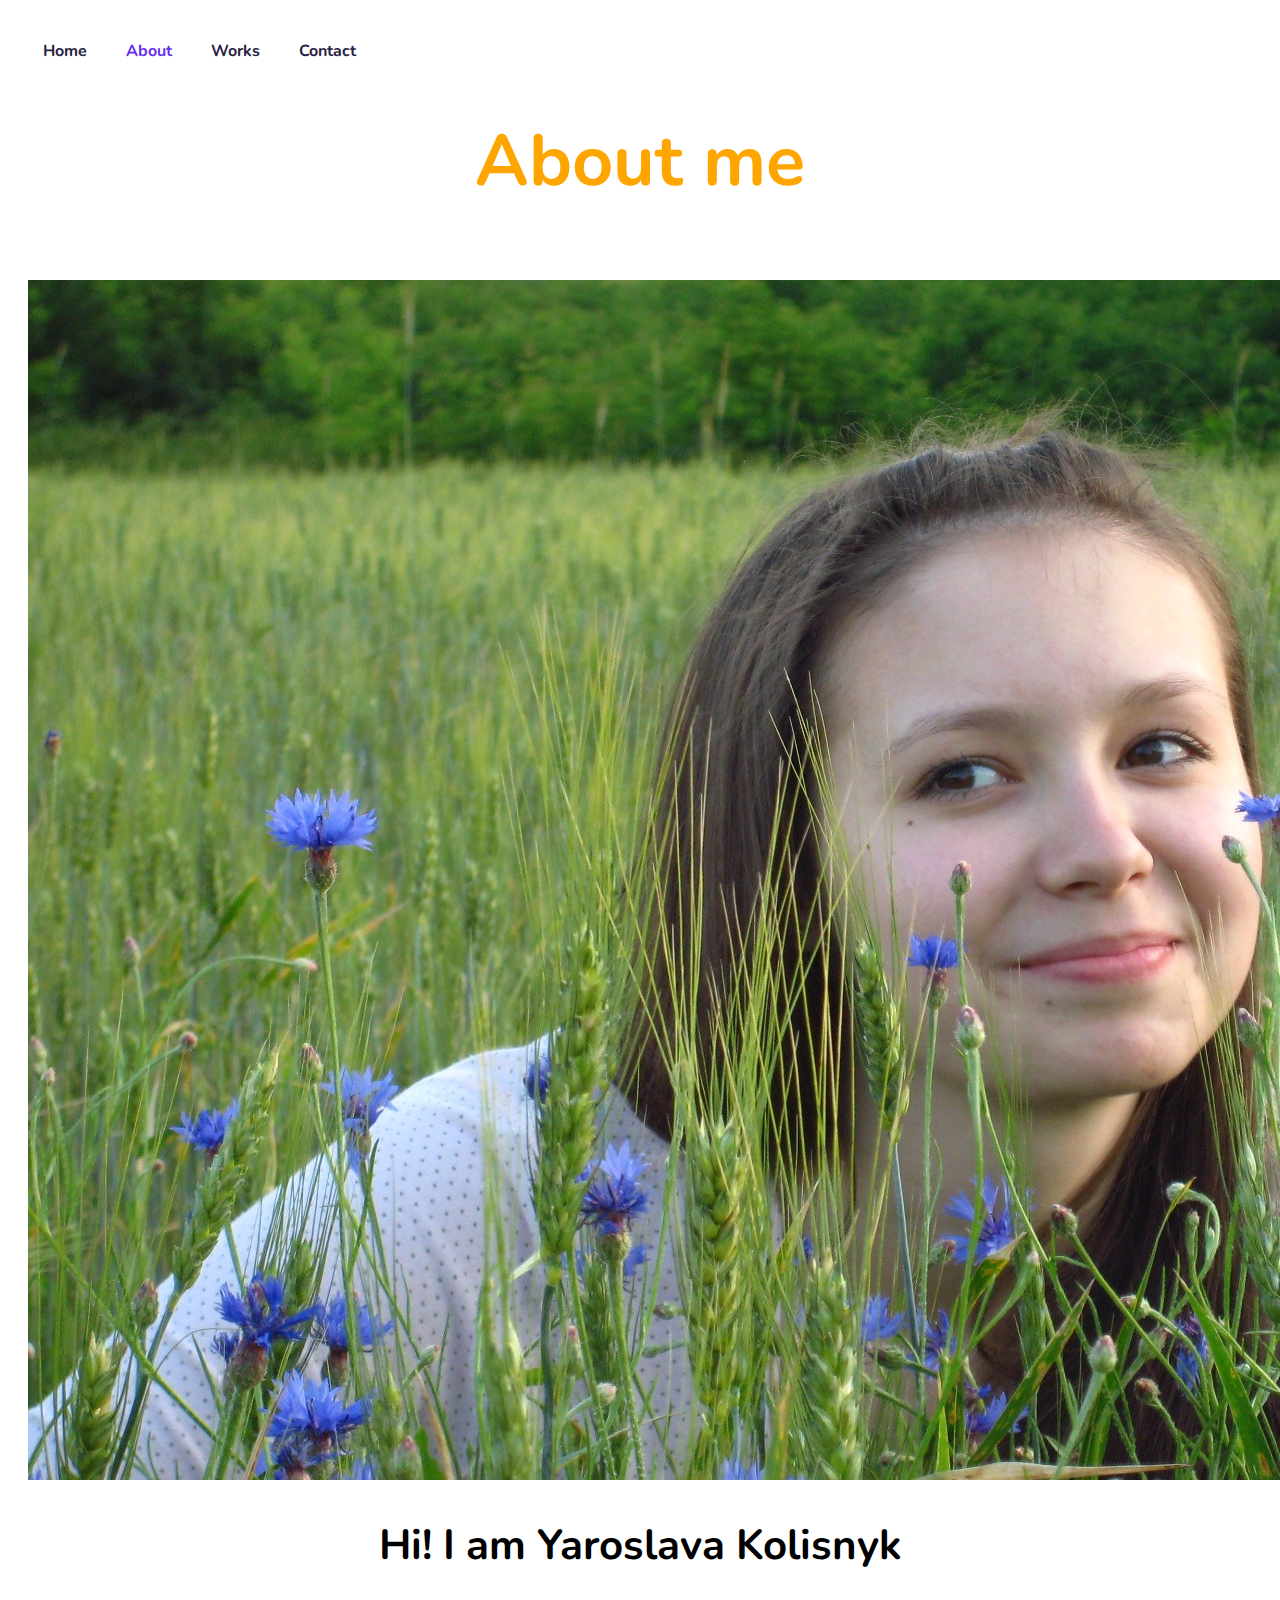
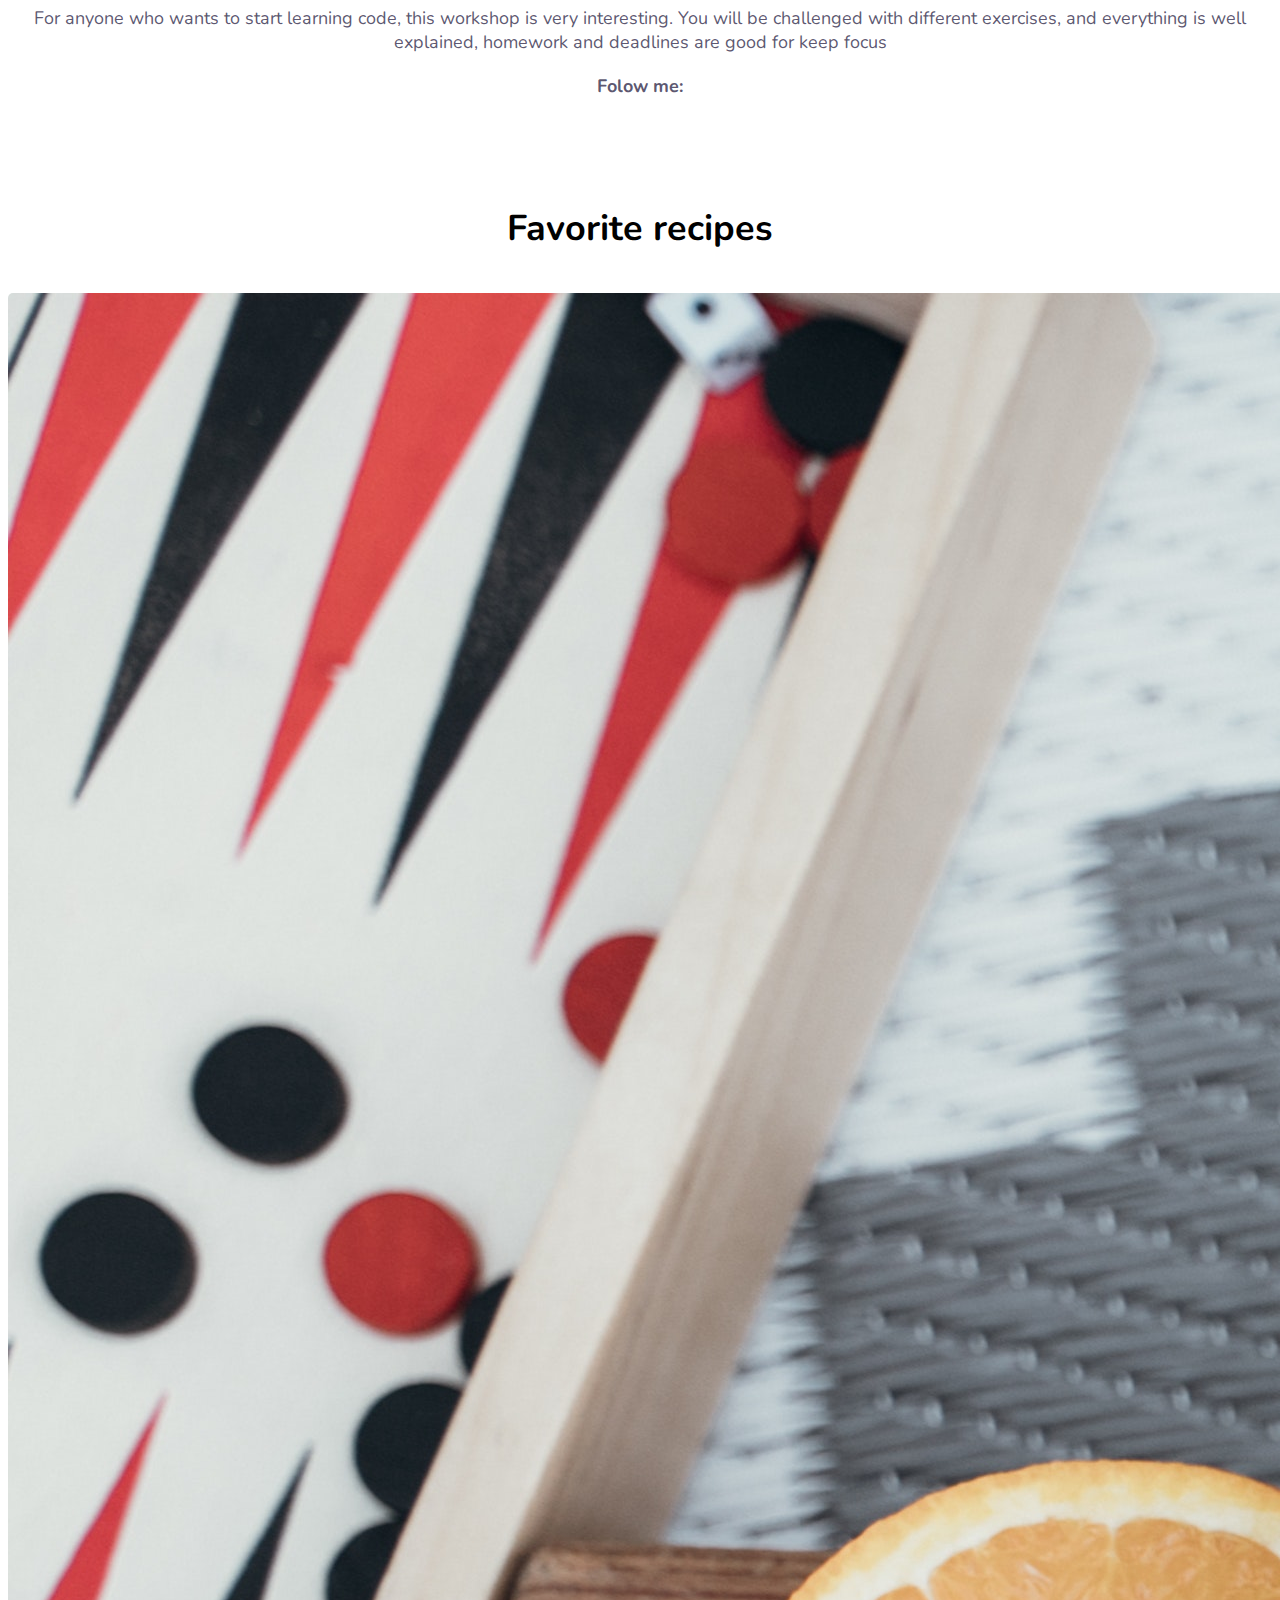
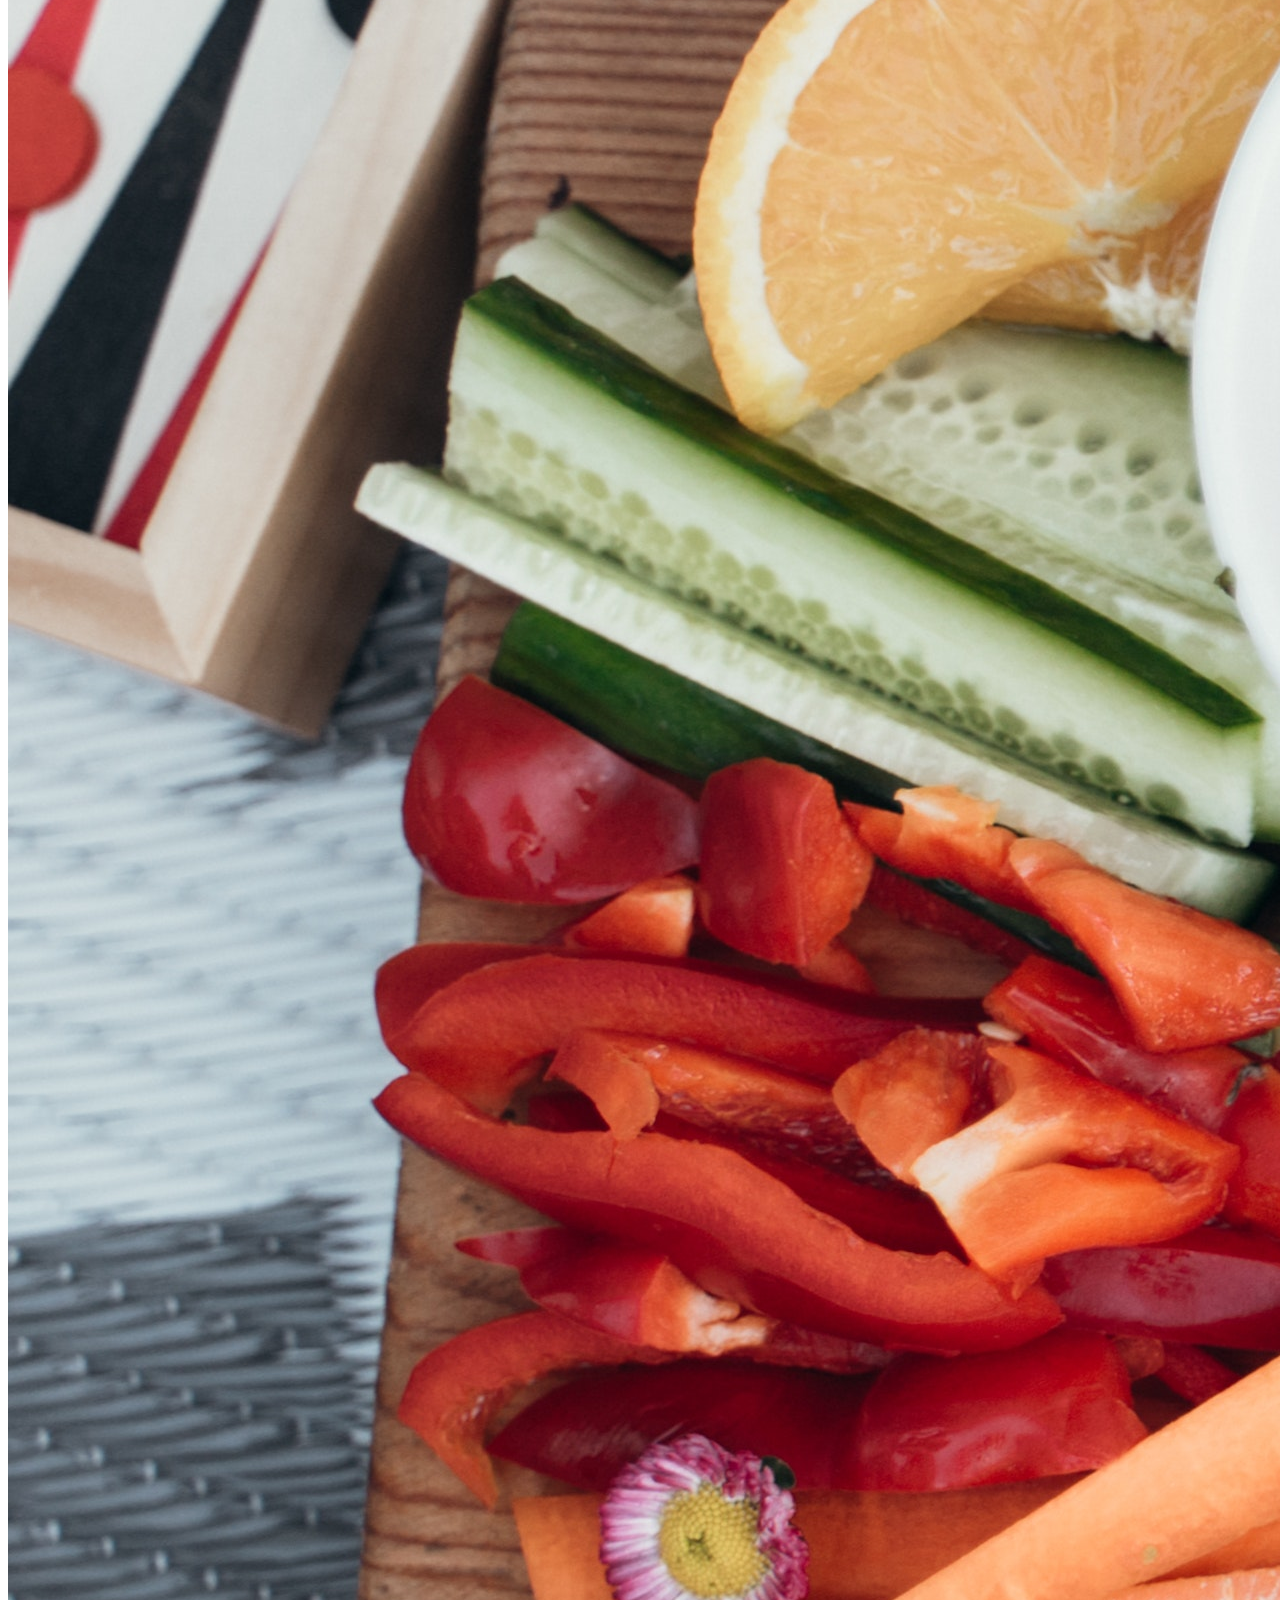
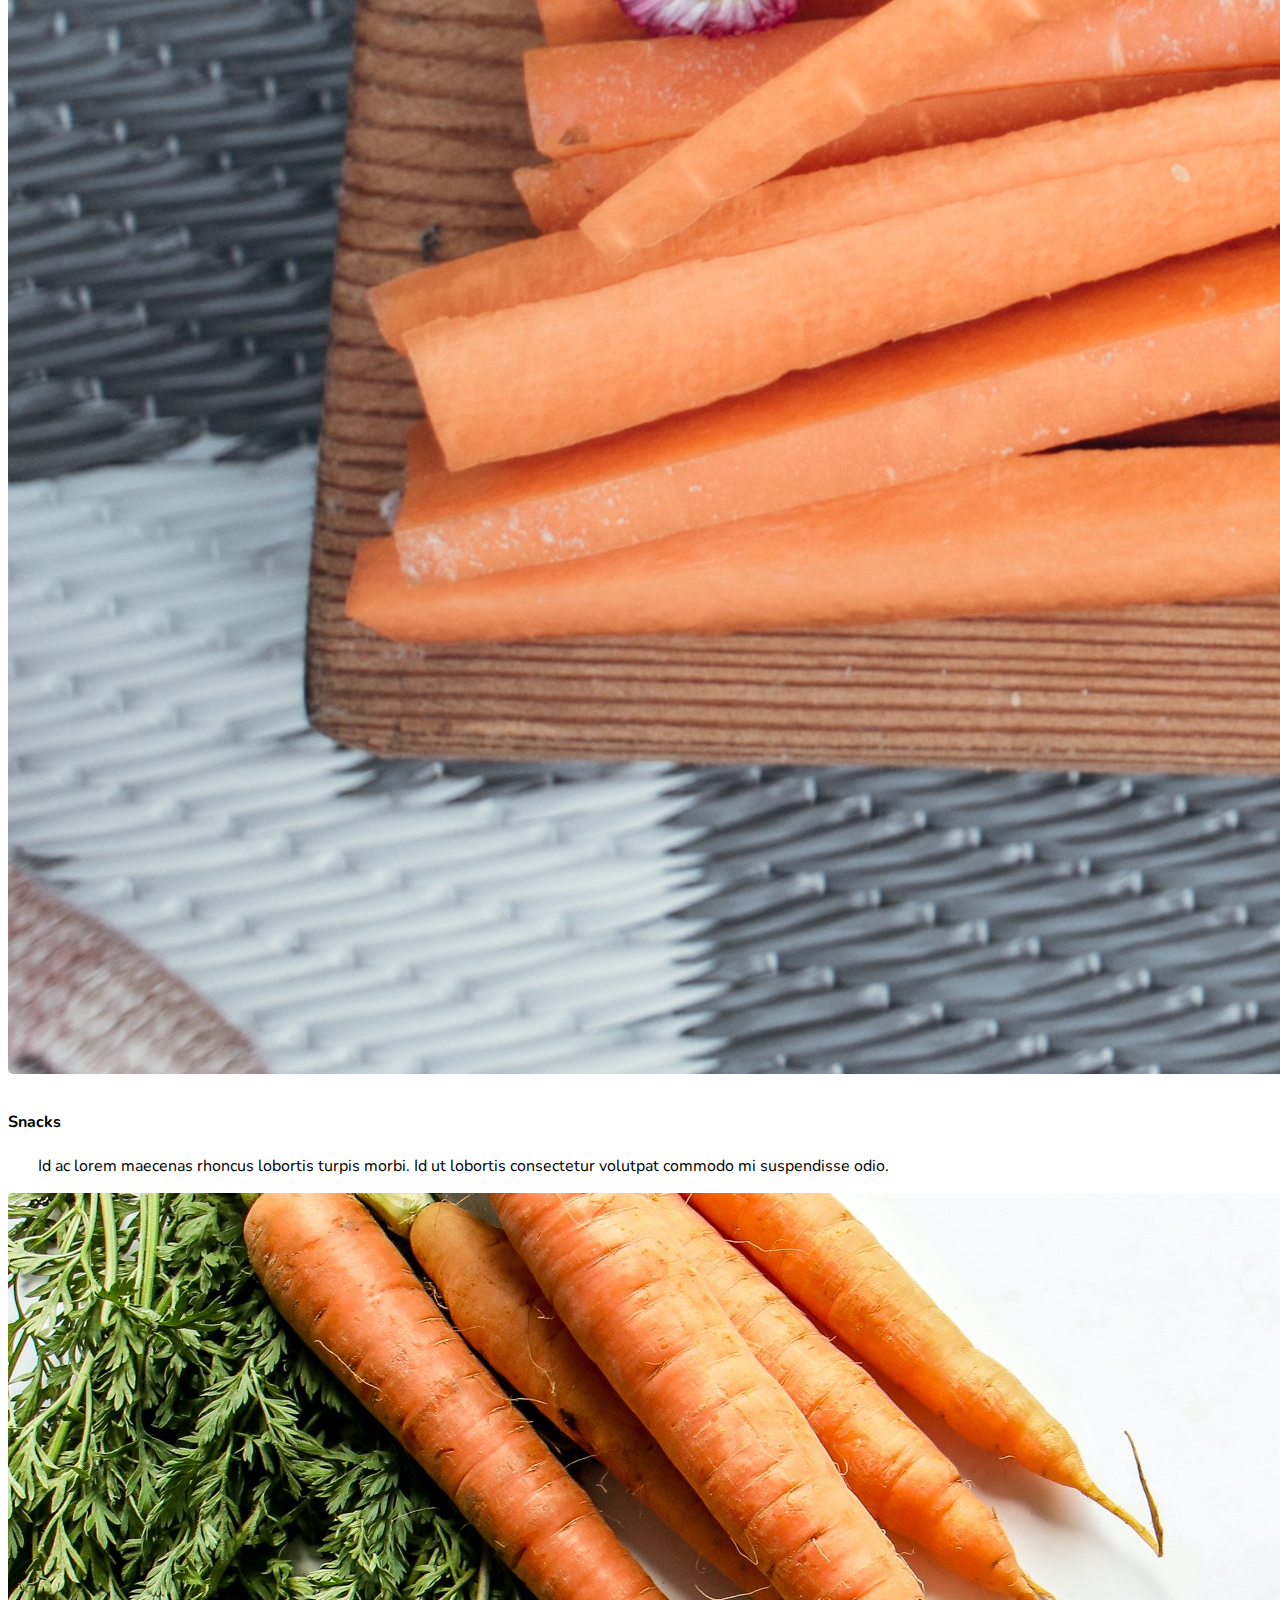
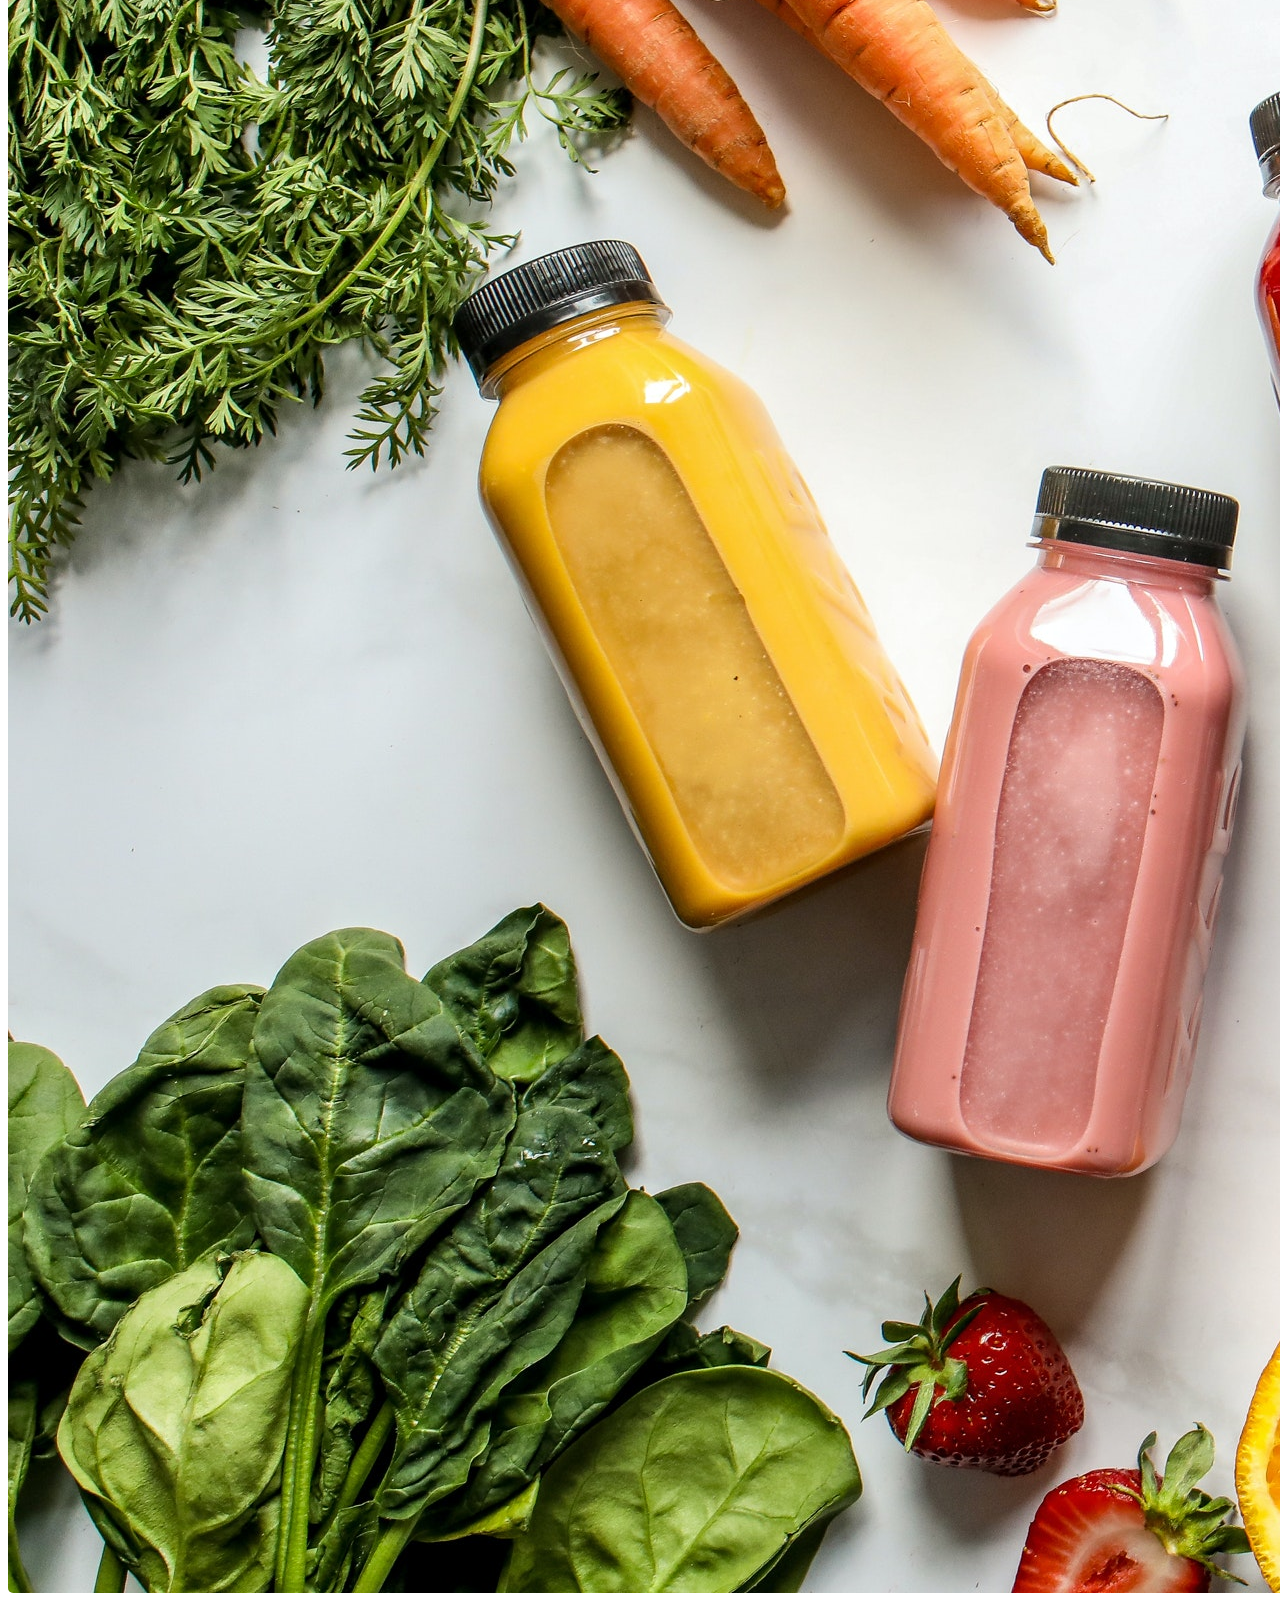
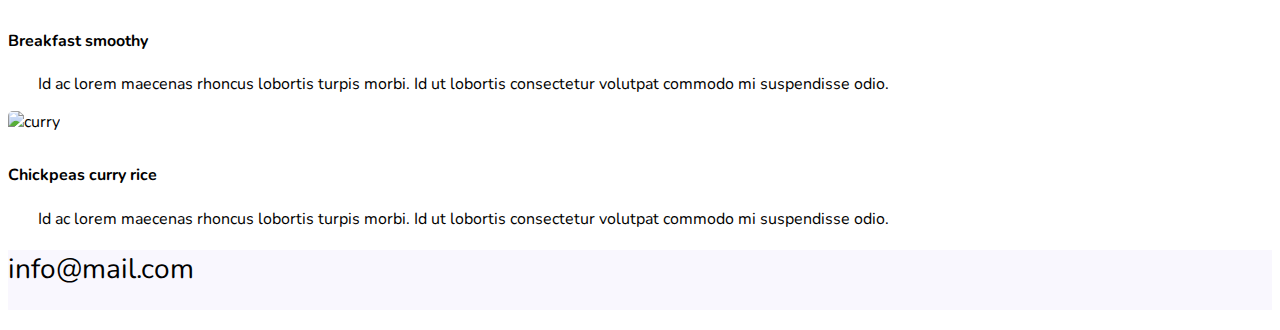
==== commit 578c14a7: "SEO frendly" ====
--- a/about.html
+++ b/about.html
@@ -62,7 +62,7 @@
         <div class="col-lg-6 mt-2">
           <img
             src="images/Yasia.JPG"
-            alt="my photo"
+            alt="photo of Yaroslava"
             class="img-fluid rounded my-photo"
           />
         </div>
@@ -97,7 +97,7 @@
             alt="snack"
             class="img-fluid favorite-recipes"
           />
-          <h4>Breakfast pancakes</h4>
+          <h4>Snacks</h4>
           <p class="recipe-description">
             Id ac lorem maecenas rhoncus lobortis turpis morbi. Id ut lobortis
             consectetur volutpat commodo mi suspendisse odio.
@@ -109,7 +109,7 @@
             alt="smoothy"
             class="img-fluid favorite-recipes"
           />
-          <h4>Breakfast pancakes</h4>
+          <h4>Breakfast smoothy</h4>
           <p class="recipe-description">
             Id ac lorem maecenas rhoncus lobortis turpis morbi. Id ut lobortis
             consectetur volutpat commodo mi suspendisse odio.
@@ -121,7 +121,7 @@
             alt="curry"
             class="img-fluid favorite-recipes"
           />
-          <h4>Breakfast pancakes</h4>
+          <h4>Chickpeas curry rice</h4>
           <p class="recipe-description">
             Id ac lorem maecenas rhoncus lobortis turpis morbi. Id ut lobortis
             consectetur volutpat commodo mi suspendisse odio.
--- a/styles.css
+++ b/styles.css
@@ -94,11 +94,13 @@
   padding: 0 30px;
 }
 
-.recipe-container p {
+.recipe-container a {
   color: black;
   margin-top: 20px;
+  padding-bottom: 30px;
   font-size: 28px;
   font-weight: bold;
+  text-decoration: none;
 }
 
 .about-section,
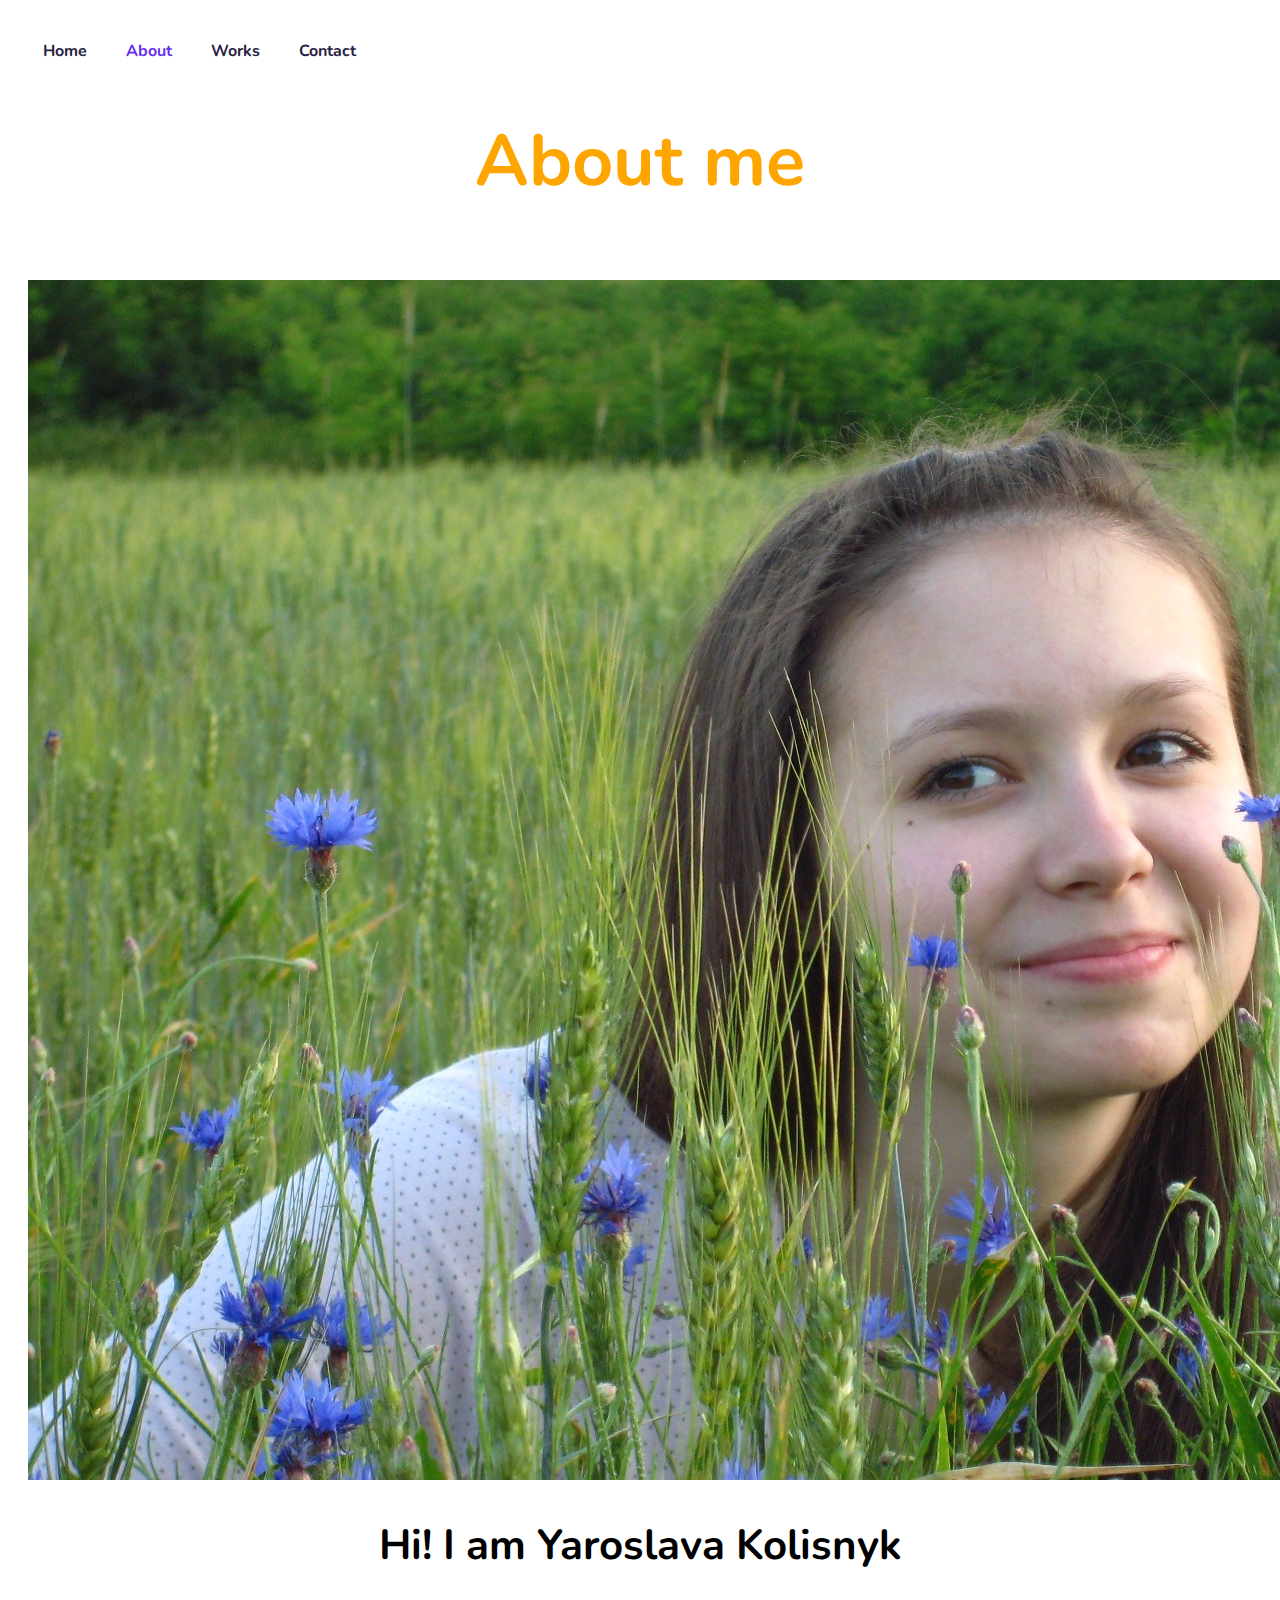
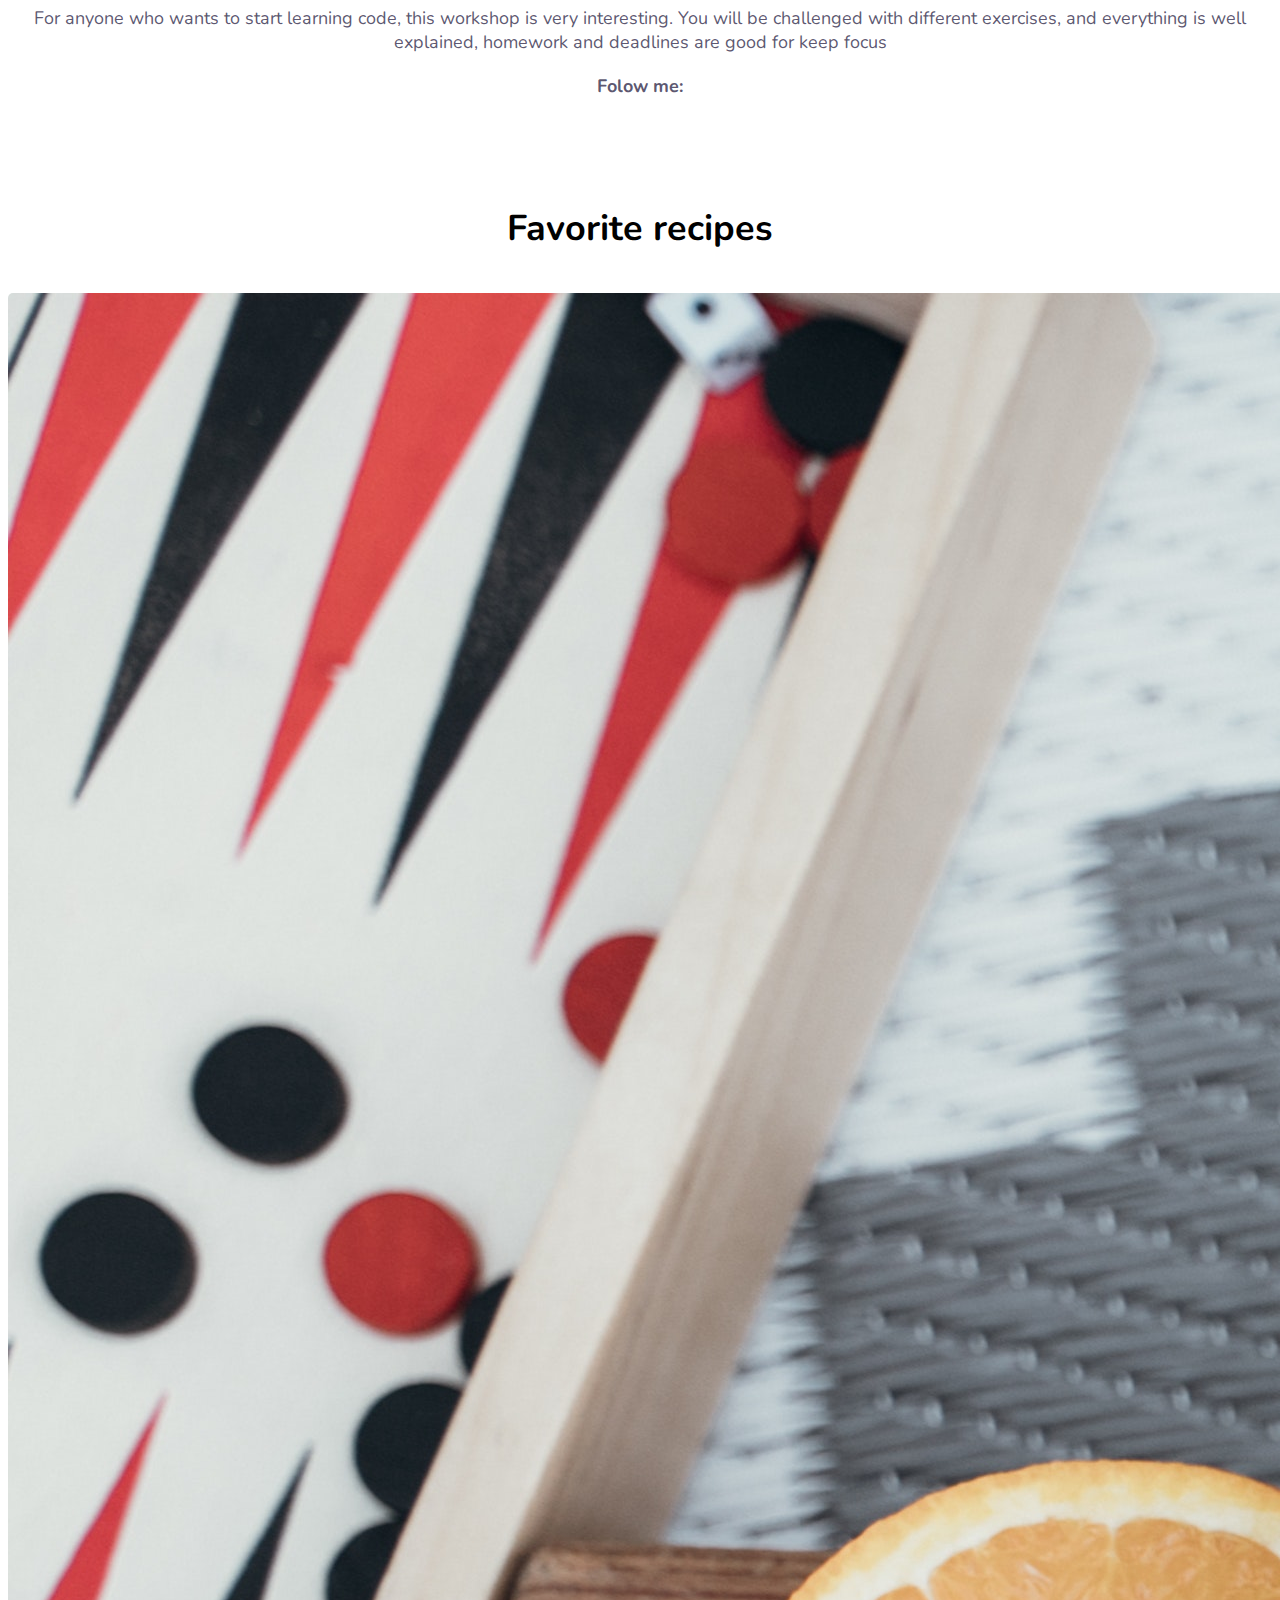
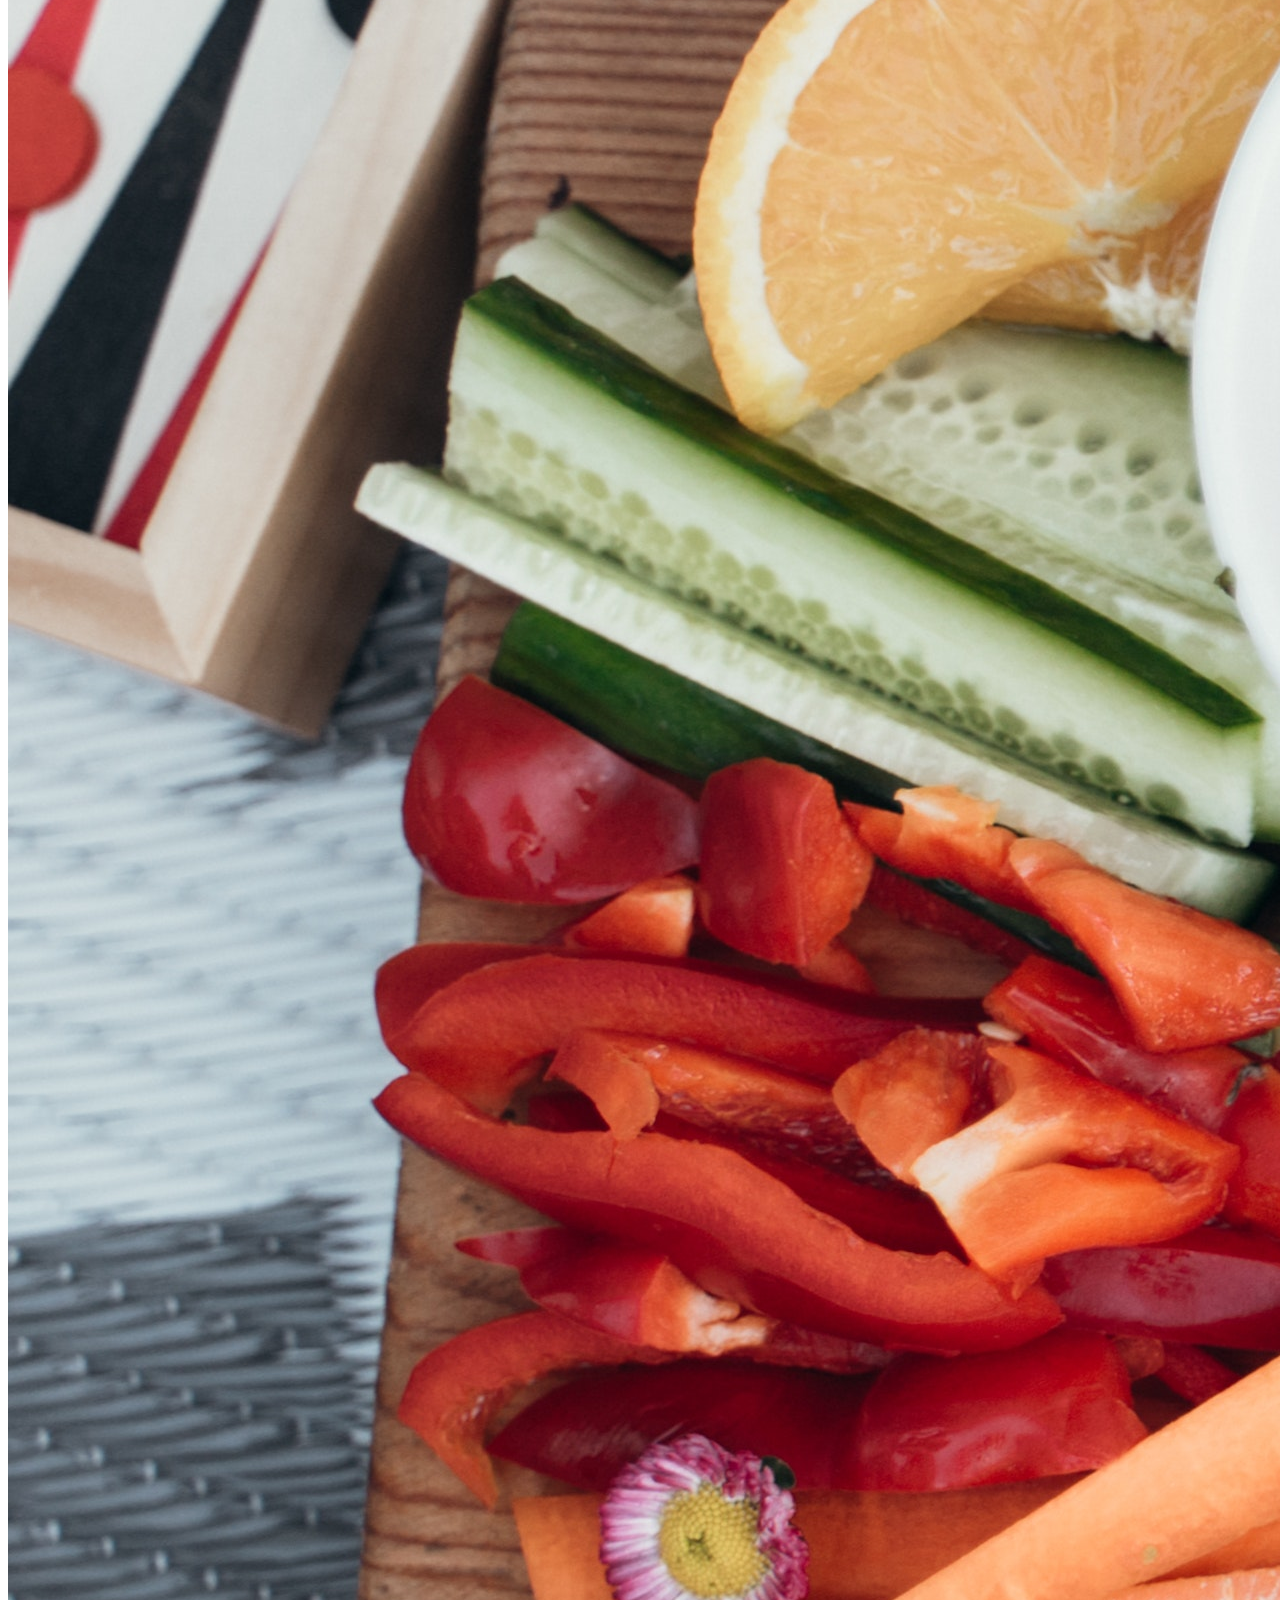
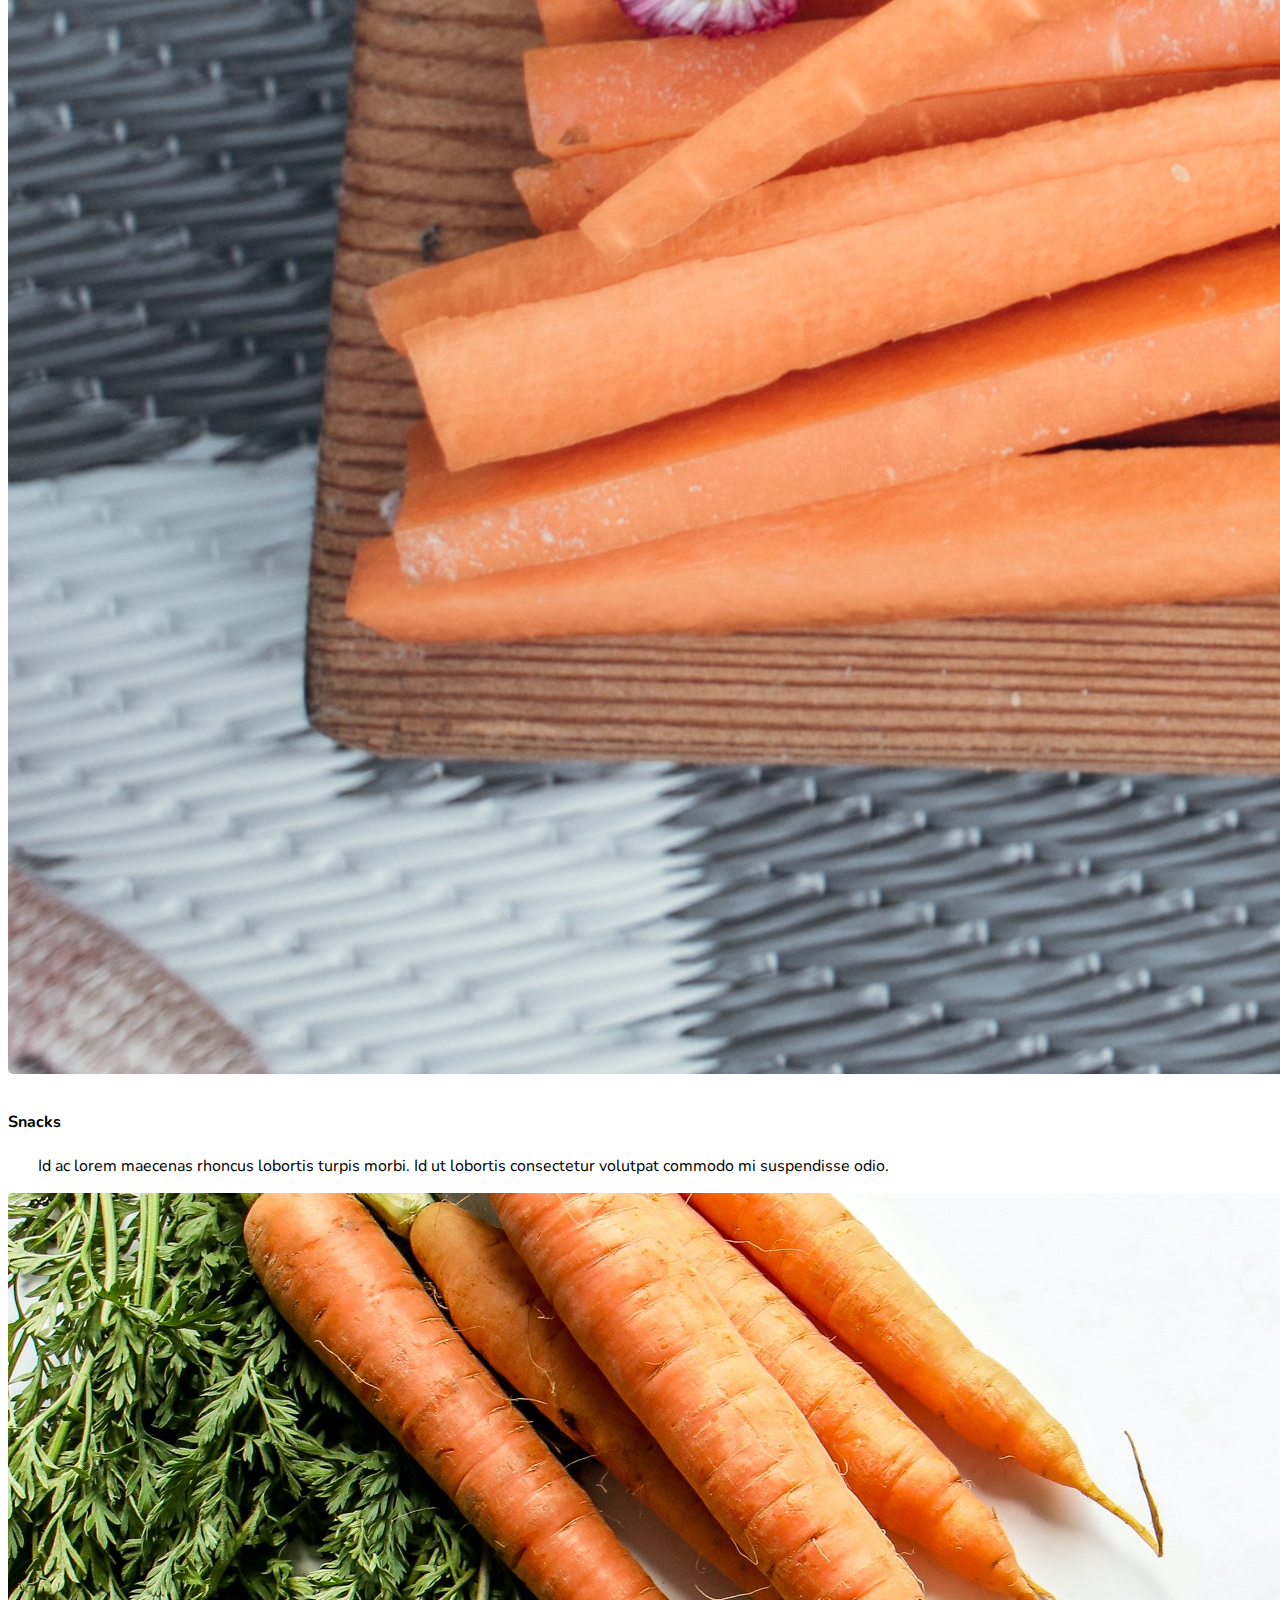
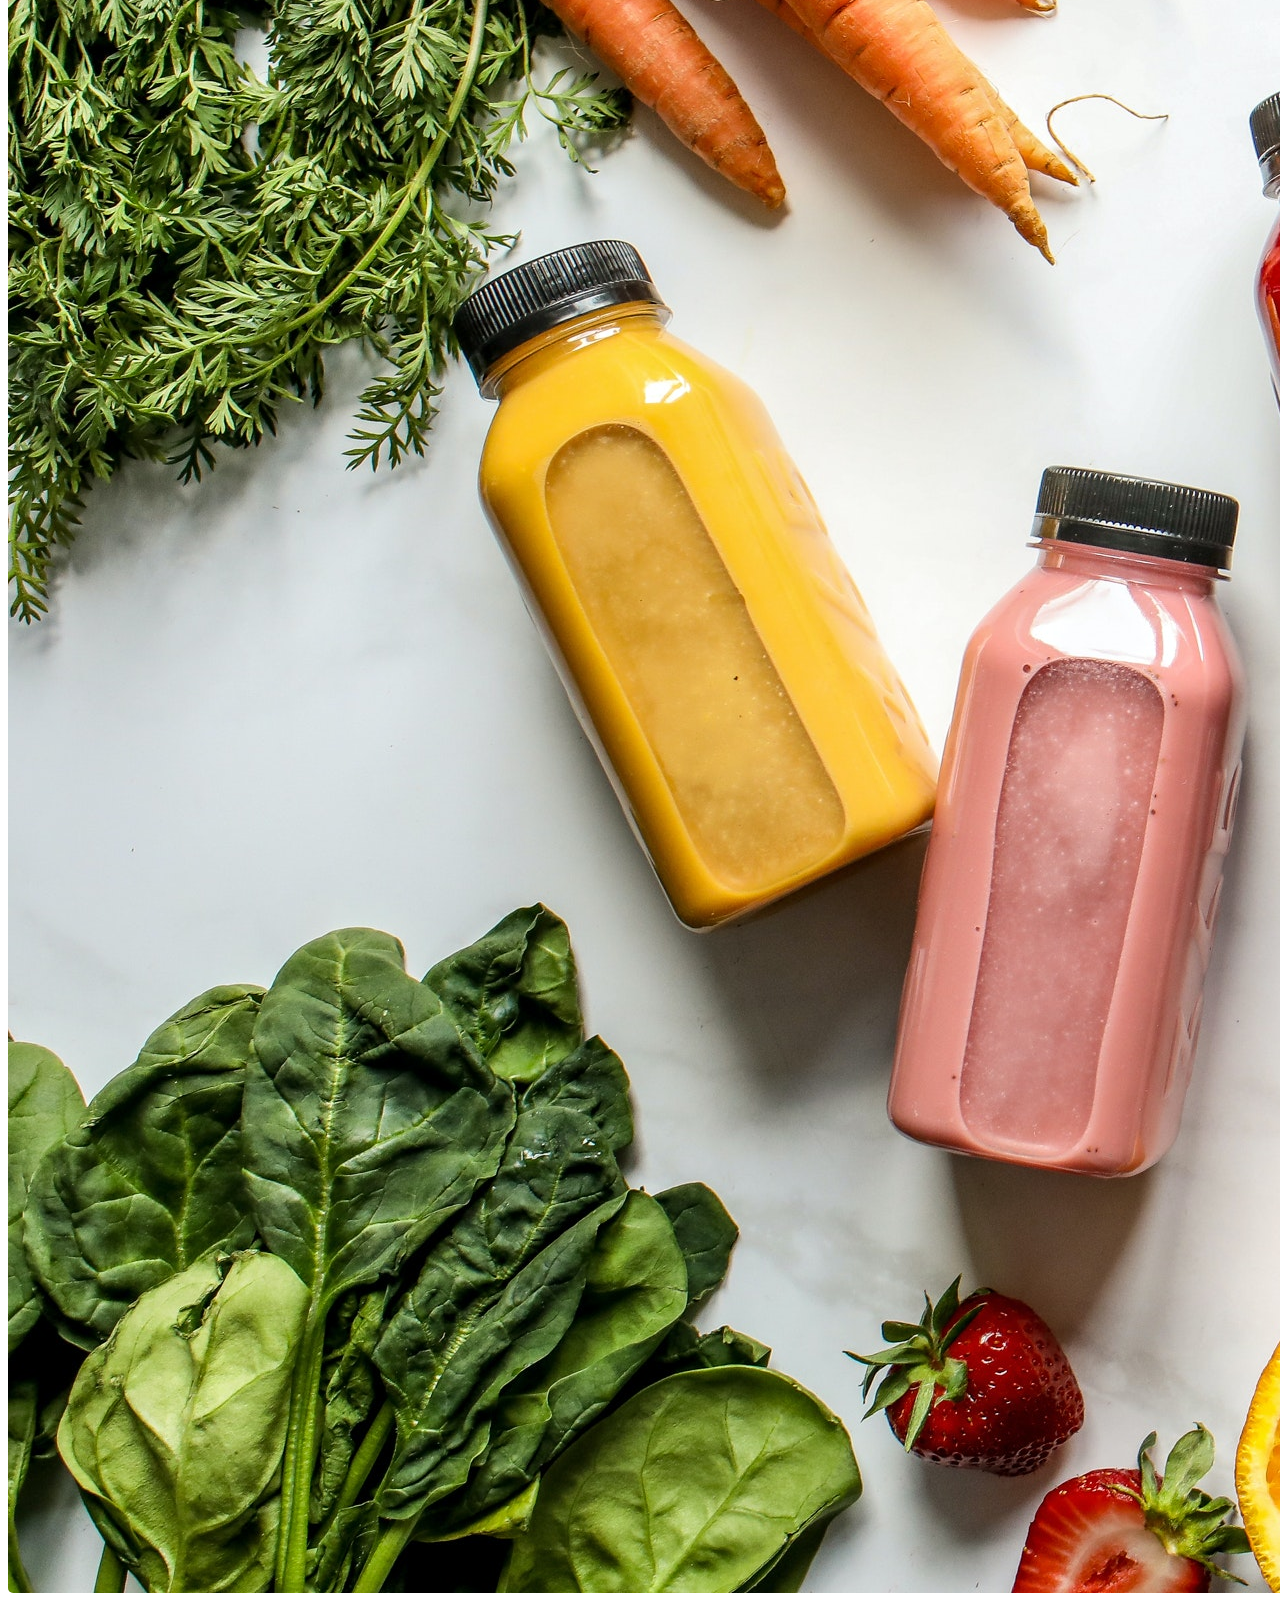
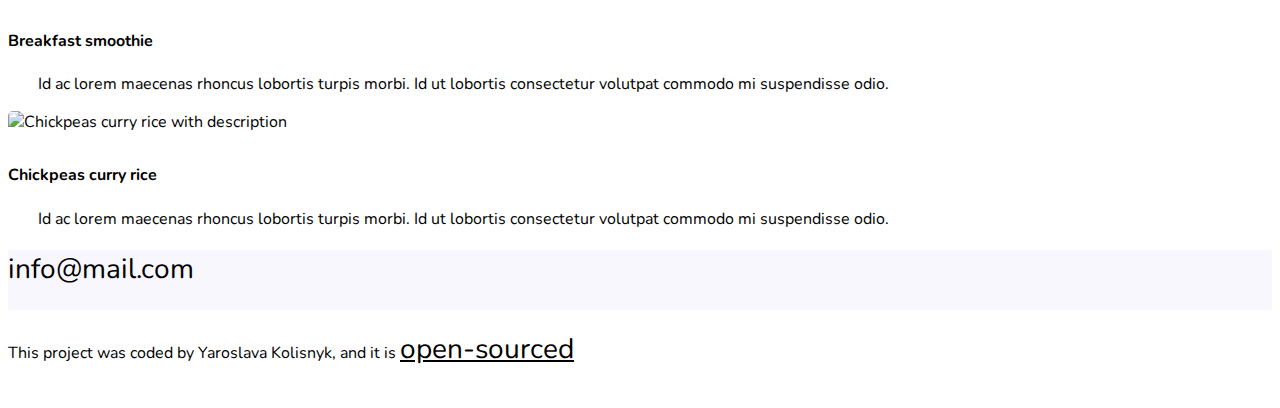
==== commit f3df0bf5: "Made it SEO- friendly" ====
--- a/about.html
+++ b/about.html
@@ -3,6 +3,10 @@
   <head>
     <meta charset="UTF-8" />
     <meta name="viewport" content="width=device-width, initial-scale=1.0" />
+    <meta
+      name="description"
+      content="Yaroslava Kolisnyk is a front-end developer based in Ukraine. Here you can find an information about her and some easy, delicious and healthy recipes as well"
+    />
     <link
       rel="stylesheet"
       href="path/to/font-awesome/css/font-awesome.min.css"
@@ -36,7 +40,7 @@
       href="https://fonts.googleapis.com/css2?family=Nunito:wght@400;700;800&display=swap"
       rel="stylesheet"
     />
-    <title>About me</title>
+    <title>About Yaroslava Kolisnyk</title>
   </head>
   <body>
     <div class="container mb-0 mt-0">
@@ -75,13 +79,25 @@
             keep focus
           </p>
           <p class="mt-5 follow-me">
-            Folow me:<a href="#" class="btn branding view-project"
+            Folow me:<a
+              href="#"
+              class="btn branding view-project"
+              title="instagram link"
+              target="_blank"
               ><i class="fa-brands fa-instagram"></i
             ></a>
-            <a href="#" class="btn branding view-project"
+            <a
+              href="#"
+              class="btn branding view-project"
+              title="linkedinlink"
+              target="_blank"
               ><i class="fa-brands fa-linkedin"></i
             ></a>
-            <a href="#" class="btn branding view-project"
+            <a
+              href="#"
+              class="btn branding view-project"
+              title="facebook link"
+              target="_blank"
               ><i class="fa-brands fa-facebook"></i
             ></a>
           </p>
@@ -94,7 +110,7 @@
         <div class="col-lg-4">
           <img
             src="images/snack2.jpg"
-            alt="snack"
+            alt="snacks with description"
             class="img-fluid favorite-recipes"
           />
           <h4>Snacks</h4>
@@ -106,10 +122,10 @@
         <div class="col-lg-4">
           <img
             src="images/smoothy.jpg"
-            alt="smoothy"
+            alt="Breakfast smoothie with description"
             class="img-fluid favorite-recipes"
           />
-          <h4>Breakfast smoothy</h4>
+          <h4>Breakfast smoothie</h4>
           <p class="recipe-description">
             Id ac lorem maecenas rhoncus lobortis turpis morbi. Id ut lobortis
             consectetur volutpat commodo mi suspendisse odio.
@@ -118,7 +134,7 @@
         <div class="col-lg-4">
           <img
             src="images/chickpeas curry rise hor.jpg"
-            alt="curry"
+            alt="Chickpeas curry rice with description"
             class="img-fluid favorite-recipes"
           />
           <h4>Chickpeas curry rice</h4>
@@ -133,7 +149,11 @@
       <div class="container mt-5">
         <div class="row">
           <div class="col-1">
-            <a href="index.html" class="footer-logo" title="Homepage logo"
+            <a
+              href="index.html"
+              class="footer-logo"
+              title="Homepage logo"
+              target="_blank"
               ><i class="fa-brands fa-pagelines display-4 text-dark pt-4"></i
             ></a>
           </div>
@@ -142,6 +162,7 @@
               href="mialto:info@mail.com"
               class="text-center email-link mb-5"
               title="email-link"
+              target="_blank"
               >info@mail.com</a
             >
             <br /><br />
@@ -155,17 +176,30 @@
               href="#"
               class="btn branding view-project"
               title="Linkedin profile link"
+              target="_blank"
               ><i class="fa-brands fa-linkedin display-6 me-2 footer-icons"></i
             ></a>
             <a
               href="#"
               class="btn branding view-project"
               title="Facebook profile link"
+              target="_blank"
               ><i class="fa-brands fa-facebook display-6 footer-icons"></i
             ></a>
           </div>
         </div>
       </div>
     </footer>
+    <div class="text-end">
+      <p>
+        This project was coded by Yaroslava Kolisnyk, and it is
+        <a
+          href="https://github.com/YaroslavaKol/Food-photo-project"
+          class="email-link mb-5 fs-6 fw-normal text-primary"
+          target="_blank"
+          ><u> open-sourced</u></a
+        >
+      </p>
+    </div>
   </body>
 </html>
